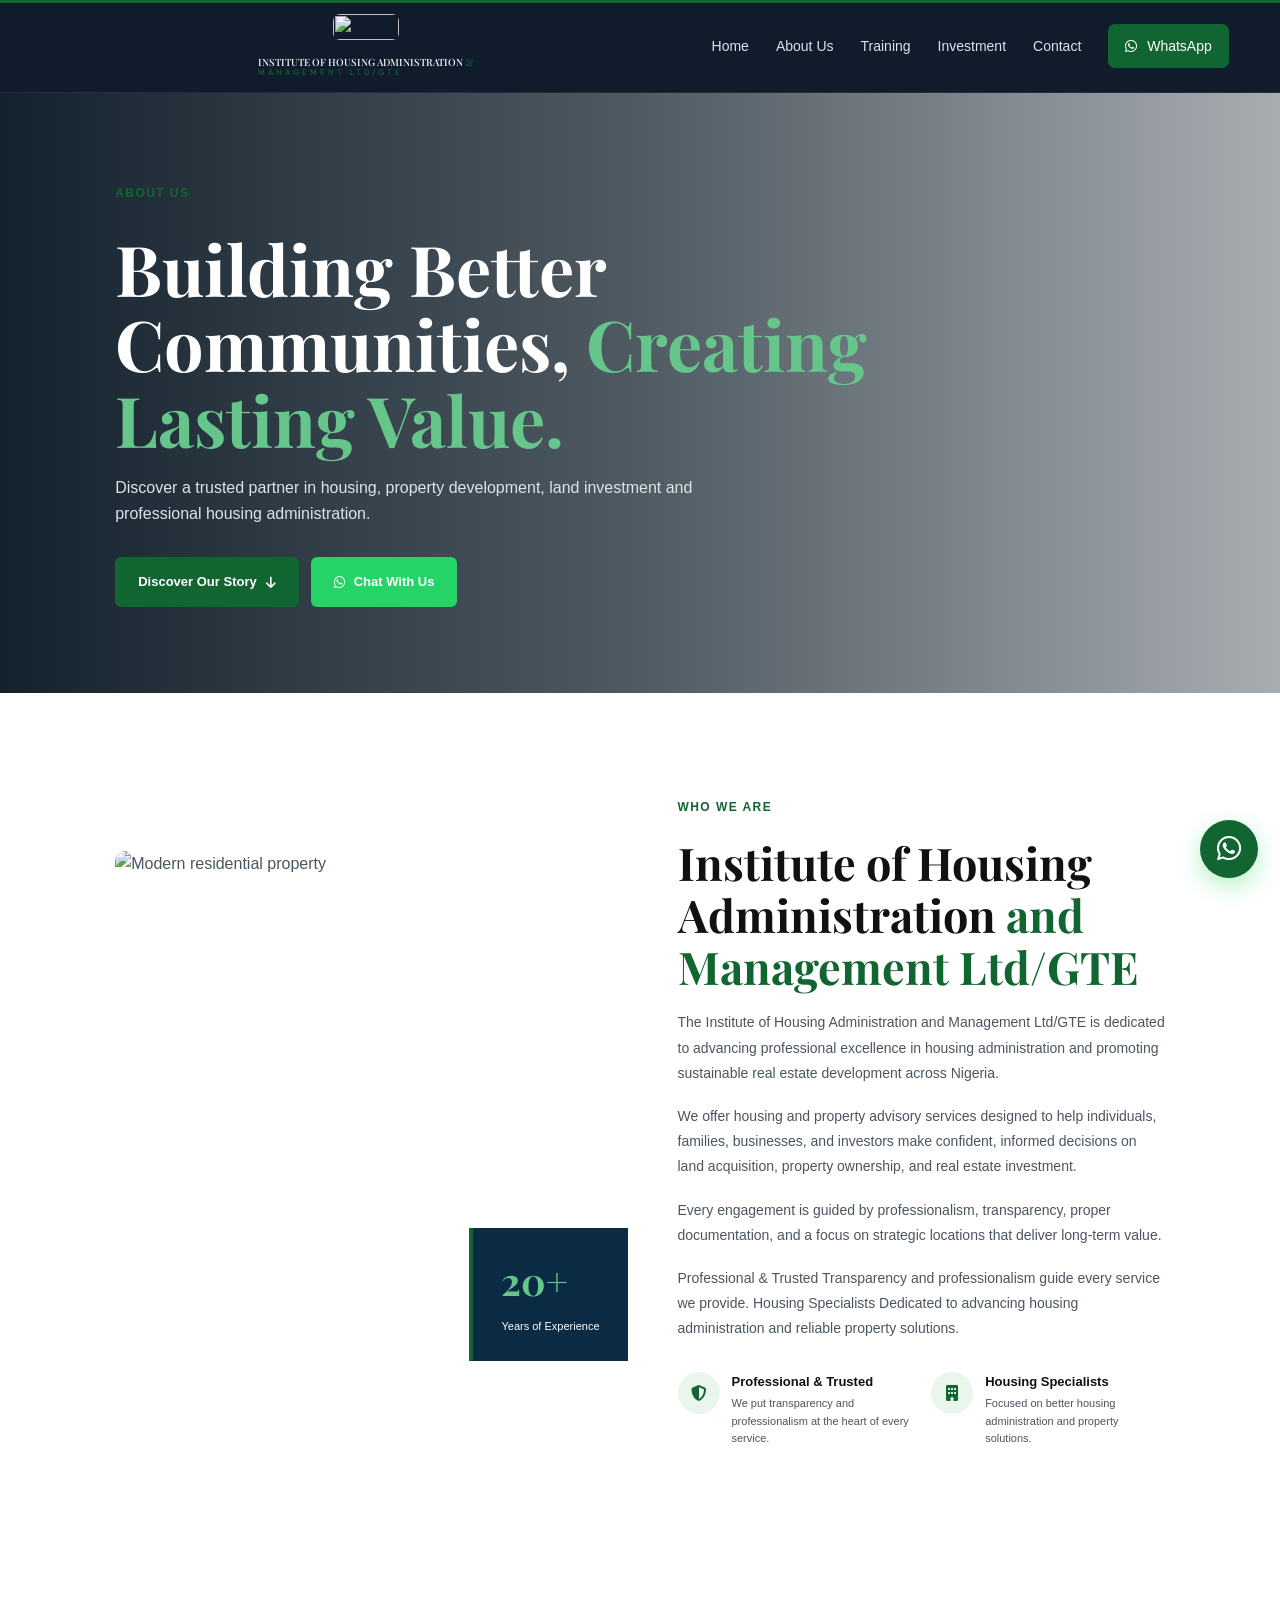
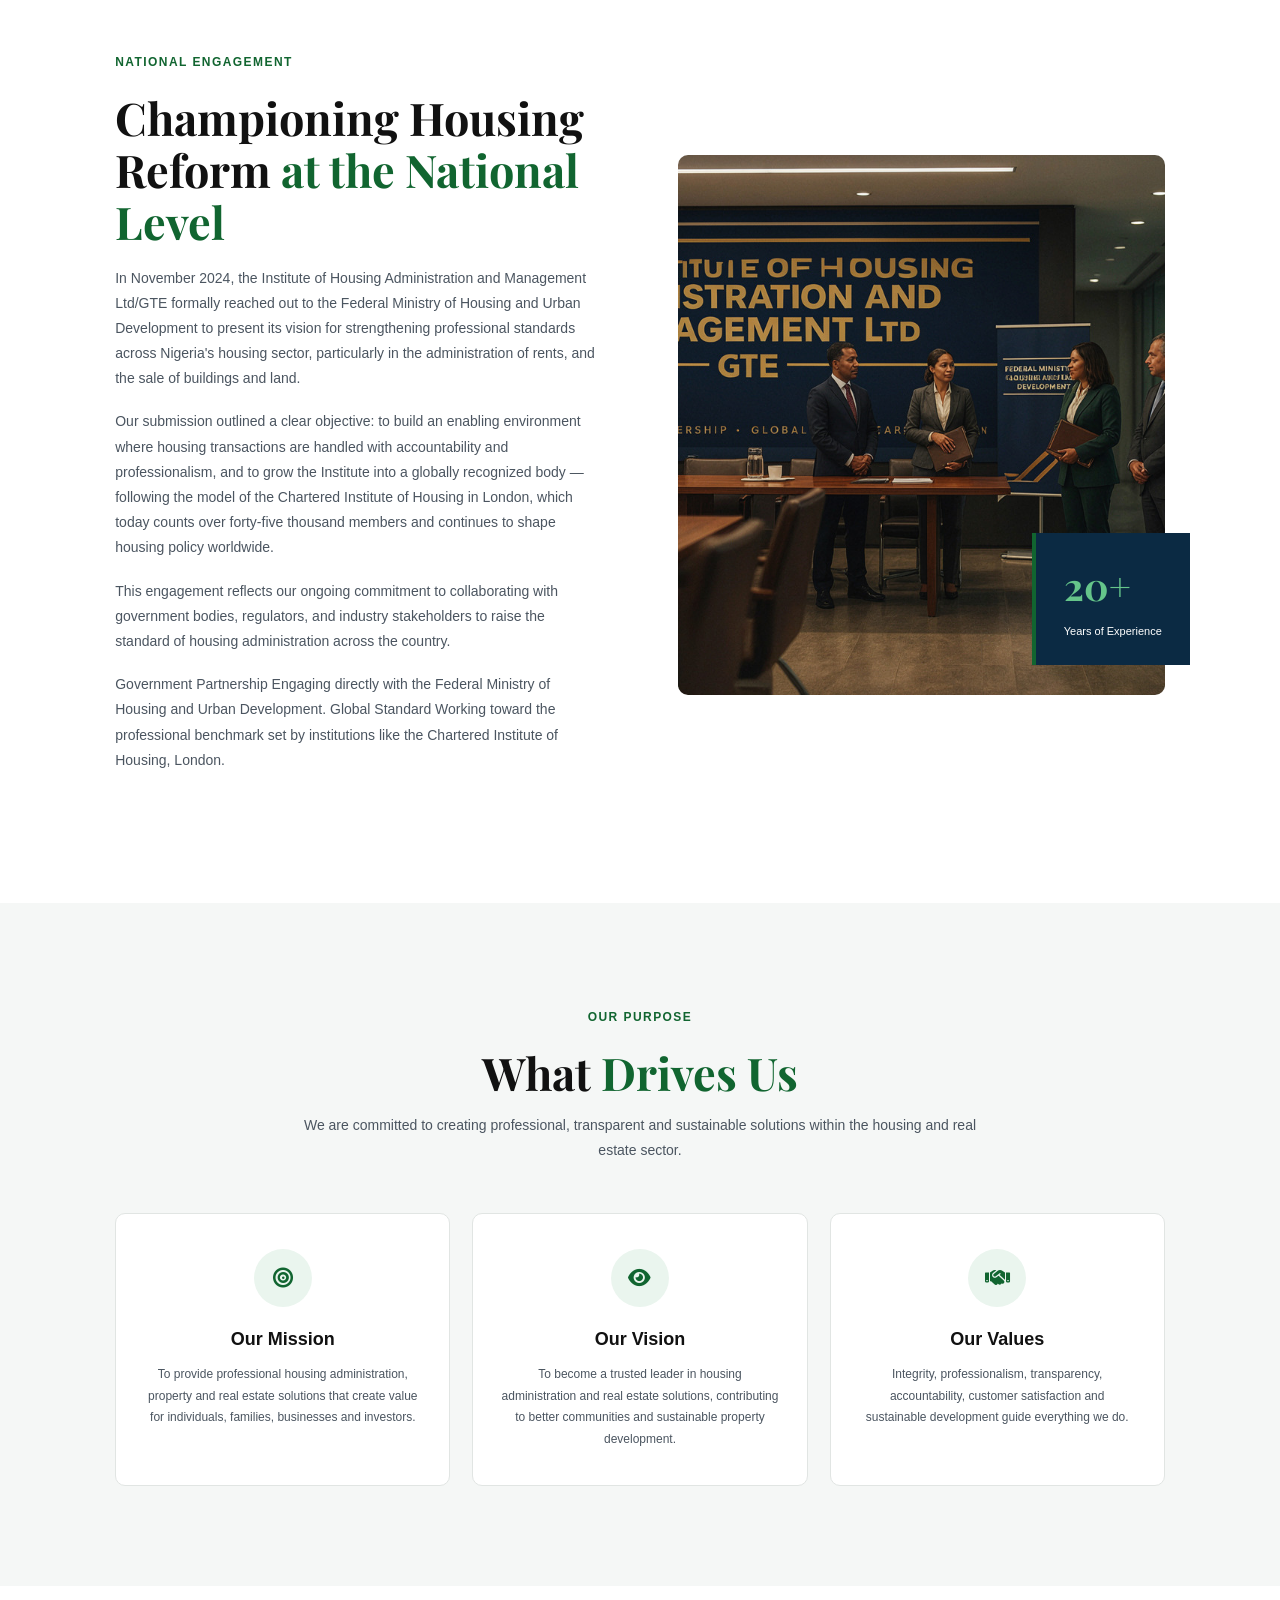
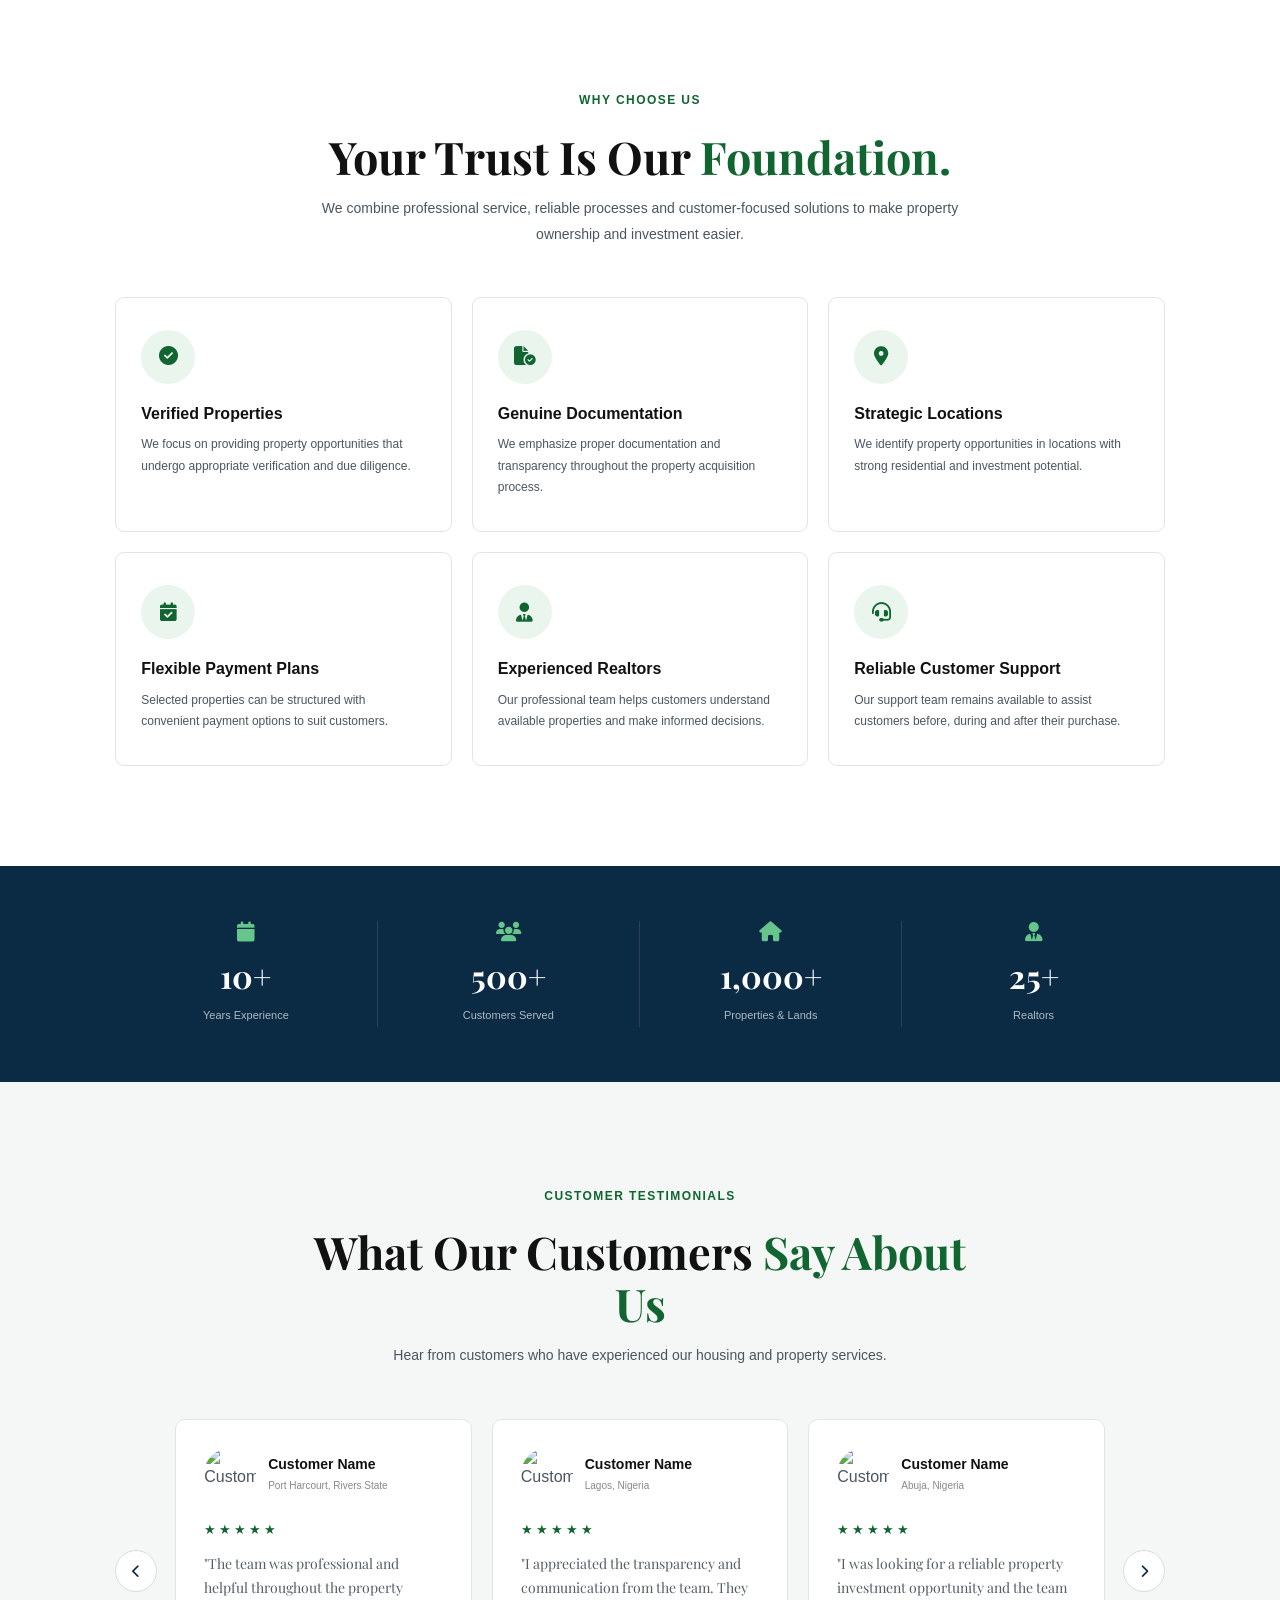
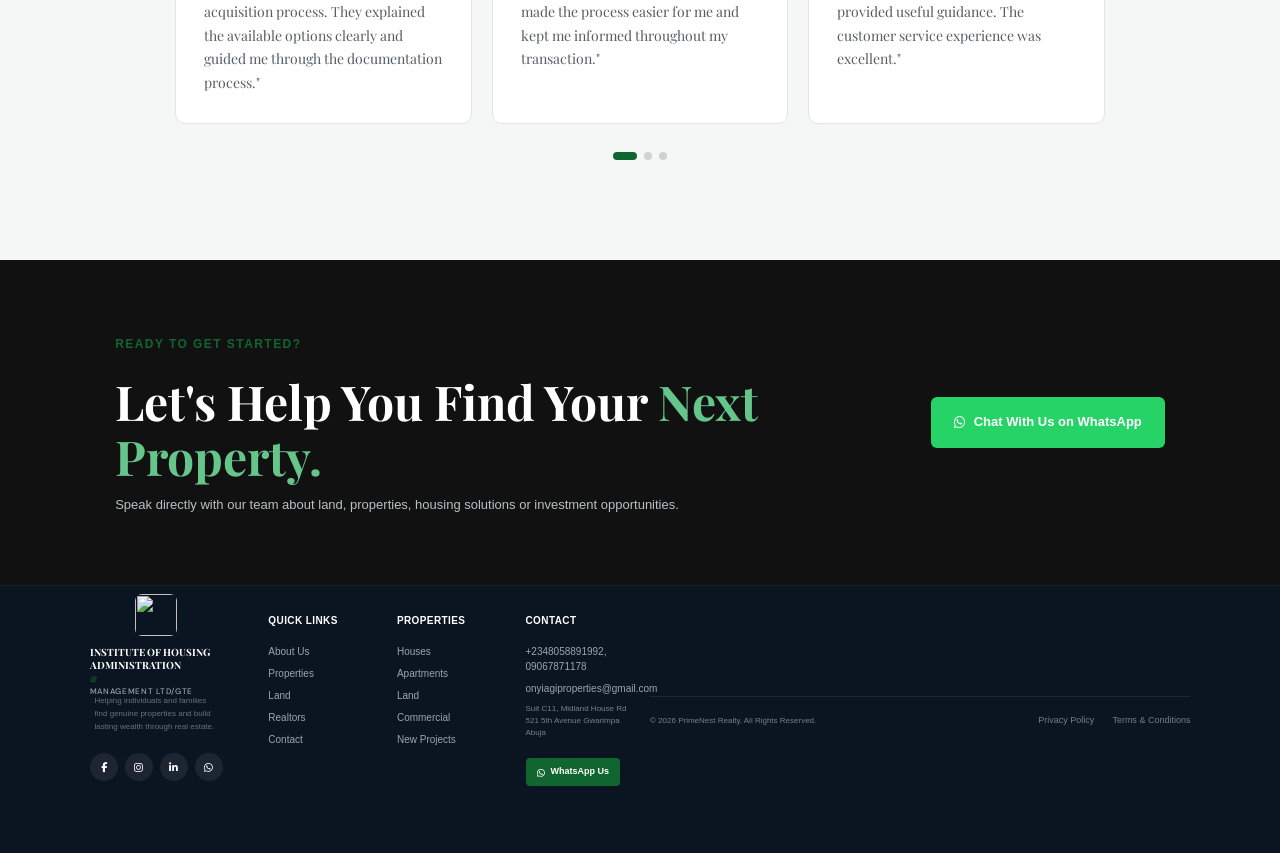
==== aboutUs.html @ 9900e092 "REALESTATE_PROJECT" ====
<!DOCTYPE html>
<html lang="en">

<head>
    <meta charset="UTF-8">
    <meta name="viewport" content="width=device-width, initial-scale=1.0">
    <title>About Us</title>
    <meta charset="UTF-8">
    <meta name="viewport" content="width=device-width, initial-scale=1.0">
    <title>INSTITUTE OF HOUSING ADMINISTRATION.</title>
    <meta name="description" content="Find verified lands, homes and premium real estate investment opportunities.">
    <link rel="stylesheet" href="style.css">

    <!-- Google Font -->
    <link rel="preconnect" href="https://fonts.googleapis.com">
    <link rel="preconnect" href="https://fonts.gstatic.com" crossorigin>

    <link
        href="https://fonts.googleapis.com/css2?family=DM+Sans:wght@400;500;600;700&family=Playfair+Display:wght@500;600;700&display=swap"
        rel="stylesheet">
    <!-- Font Awesome -->
    <link rel="stylesheet" href="https://cdnjs.cloudflare.com/ajax/libs/font-awesome/6.5.2/css/all.min.css">
</head>

<body>


    <header class="header">

        <div class="container nav-container">

            <a href="#" class="logo">
                <span class="logo-icon">
                    <img src="image/Original logo.png" alt="">
                    <!-- <i class="fa-solid fa-house"></i> -->
                </span>

                <span>
                    INSTITUTE OF HOUSING ADMINISTRATION <span>& </span>
                    <small> MANAGEMENT LTD/GTE</small>
                </span>
            </a>

            <nav class="navbar" id="navbar">

                <a href="index.html" class="">Home</a>
                <a href="aboutUs.html">About Us</a>
                <a href="training.html">Training </a>
                <a href="investment.html" class="">Investment</a>
                <a href="contact.html">Contact</a>
                <a href="https://wa.me/2348000000000" class="nav-whatsapp" target="_blank">
                    <i class="fa-brands fa-whatsapp"></i>
                    WhatsApp
                </a>

            </nav>

            <button class="menu-btn" id="menuBtn">
                <i class="fa-solid fa-bars"></i>
            </button>

        </div>

    </header>



    <section class="iham-about-page">
        <!-- ================= PAGE HERO ================= -->

        <div class="iham-about-hero">

            <div class="iham-about-hero__overlay"></div>

            <div class="iham-container iham-about-hero__content">

                <span class="iham-section-label iham-section-label--light">
                    ABOUT US
                </span>

                <h1 class="iham-about-hero__title">
                    Building Better Communities,
                    <span>Creating Lasting Value.</span>
                </h1>

                <p class="iham-about-hero__text">
                    Discover a trusted partner in housing, property development,
                    land investment and professional housing administration.
                </p>

                <div class="iham-about-hero__buttons">

                    <a href="#iham-story" class="iham-btn iham-btn--green">
                        Discover Our Story
                        <i class="fa-solid fa-arrow-down"></i>
                    </a>

                    <a href="https://wa.me/234XXXXXXXXXX" class="iham-btn iham-btn--whatsapp" target="_blank">
                        <i class="fa-brands fa-whatsapp"></i>
                        Chat With Us
                    </a>

                </div>

            </div>

        </div>


        <!-- ================= COMPANY STORY ================= -->

        <section class="iham-section iham-story" id="iham-story">
            <div class="iham-container iham-story__grid">
                <div class="iham-story__image">
                    <img src="https://images.unsplash.com/photo-1600607687920-4e2a09cf159d?auto=format&fit=crop&w=1200&q=85"
                        alt="Modern residential property">
                    <div class="iham-experience-box">
                        <strong>20+</strong>
                        <span>Years of Experience</span>
                    </div>
                </div>

                <div class="iham-story__content">
                    <span class="iham-section-label">
                        WHO WE ARE
                    </span>
                    <h2 class="iham-section-title">
                        Institute of Housing Administration
                        <span>and Management Ltd/GTE</span>
                    </h2>

                    <p>
                        The Institute of Housing Administration and Management Ltd/GTE is dedicated to advancing
                        professional excellence in housing administration and promoting sustainable real estate
                        development across Nigeria.
                    </p>

                    <p>
                        We offer housing and property advisory services designed to help individuals, families,
                        businesses, and investors make confident, informed decisions on land acquisition, property
                        ownership, and real estate investment.
                    </p>

                    <p>
                        Every engagement is guided by professionalism, transparency, proper documentation, and a focus
                        on strategic locations that deliver long-term value.
                    </p>

                    <p>
                        Professional & Trusted Transparency and professionalism guide every service we provide.
                        Housing Specialists Dedicated to advancing housing administration and reliable property
                        solutions.
                    </p>

                    <div class="iham-story__features">
                        <div class="iham-story__feature">
                            <div class="iham-story__feature-icon">
                                <i class="fa-solid fa-shield-halved"></i>
                            </div>

                            <div>
                                <strong>Professional & Trusted</strong>
                                <span>
                                    We put transparency and professionalism
                                    at the heart of every service.
                                </span>
                            </div>
                        </div>


                        <div class="iham-story__feature">
                            <div class="iham-story__feature-icon">
                                <i class="fa-solid fa-building"></i>
                            </div>

                            <div>
                                <strong>Housing Specialists</strong>
                                <span>
                                    Focused on better housing administration
                                    and property solutions.
                                </span>
                            </div>
                        </div>
                    </div>
                </div>
            </div>

        </section>




        <section class="iham-section iham-story" id="iham-story">
            <div class="iham-container iham-story__grid">

                <div class="iham-story__content">
                    <span class="iham-section-label">
                        NATIONAL ENGAGEMENT
                    </span>
                    <h2 class="iham-section-title">
                        Championing Housing Reform
                        <span>at the National Level</span>
                    </h2>

                    <p>
                        In November 2024, the Institute of Housing Administration and Management Ltd/GTE formally
                        reached out to the Federal Ministry of Housing and Urban Development to present its vision for
                        strengthening professional standards across Nigeria's housing sector, particularly in the
                        administration of rents, and the sale of buildings and land.
                    </p>

                    <p>
                        Our submission outlined a clear objective: to build an enabling environment where housing
                        transactions are handled with accountability and professionalism, and to grow the Institute into
                        a globally recognized body — following the model of the Chartered Institute of Housing in
                        London, which today counts over forty-five thousand members and continues to shape housing
                        policy worldwide.
                    </p>

                    <p>
                        This engagement reflects our ongoing commitment to collaborating with government bodies,
                        regulators, and industry stakeholders to raise the standard of housing administration across the
                        country.
                    </p>

                    <p>
                        Government Partnership Engaging directly with the Federal Ministry of Housing and Urban
                        Development.
                        Global Standard Working toward the professional benchmark set by institutions like the Chartered
                        Institute of Housing, London.

                    </p>

                    <div class="iham-story__features">
                        <!-- <div class="iham-story__feature">
                            <div class="iham-story__feature-icon">
                                <i class="fa-solid fa-shield-halved"></i>
                            </div>

                            <div>
                                <strong>Professional & Trusted</strong>
                                <span>
                                    We put transparency and professionalism
                                    at the heart of every service.
                                </span>
                            </div>
                        </div> -->


                        <!-- <div class="iham-story__feature">
                            <div class="iham-story__feature-icon">
                                <i class="fa-solid fa-building"></i>
                            </div>

                            <div>
                                <strong>Housing Specialists</strong>
                                <span>
                                    Focused on better housing administration
                                    and property solutions.
                                </span>
                            </div>
                        </div> -->
                    </div>
                </div>


                <div class="iham-story__image">
                    <img src="Image/national engagement.jpg"
                        alt="Modern residential property">
                    <div class="iham-experience-box">
                        <strong>20+</strong>
                        <span>Years of Experience</span>
                    </div>
                </div>




            </div>

        </section>















        <!-- ================= MISSION & VISION ================= -->

        <section class="iham-section iham-mission">

            <div class="iham-container">

                <div class="iham-center-heading">

                    <span class="iham-section-label">
                        OUR PURPOSE
                    </span>

                    <h2 class="iham-section-title">
                        What <span>Drives Us</span>
                    </h2>

                    <p>
                        We are committed to creating professional, transparent
                        and sustainable solutions within the housing and
                        real estate sector.
                    </p>

                </div>


                <div class="iham-purpose-grid">

                    <div class="iham-purpose-card">

                        <div class="iham-purpose-card__icon">
                            <i class="fa-solid fa-bullseye"></i>
                        </div>

                        <h3>Our Mission</h3>

                        <p>
                            To provide professional housing administration,
                            property and real estate solutions that create
                            value for individuals, families, businesses and
                            investors.
                        </p>

                    </div>


                    <div class="iham-purpose-card">

                        <div class="iham-purpose-card__icon">
                            <i class="fa-solid fa-eye"></i>
                        </div>

                        <h3>Our Vision</h3>

                        <p>
                            To become a trusted leader in housing administration
                            and real estate solutions, contributing to better
                            communities and sustainable property development.
                        </p>

                    </div>


                    <div class="iham-purpose-card">

                        <div class="iham-purpose-card__icon">
                            <i class="fa-solid fa-handshake"></i>
                        </div>

                        <h3>Our Values</h3>

                        <p>
                            Integrity, professionalism, transparency,
                            accountability, customer satisfaction and
                            sustainable development guide everything we do.
                        </p>

                    </div>

                </div>

            </div>

        </section>



        <!-- ================= WHY CHOOSE US ================= -->

        <section class="iham-section iham-why-us">

            <div class="iham-container">

                <div class="iham-center-heading">

                    <span class="iham-section-label">
                        WHY CHOOSE US
                    </span>

                    <h2 class="iham-section-title">
                        Your Trust Is Our
                        <span>Foundation.</span>
                    </h2>

                    <p>
                        We combine professional service, reliable processes
                        and customer-focused solutions to make property
                        ownership and investment easier.
                    </p>

                </div>


                <div class="iham-benefits-grid">

                    <!-- CARD 1 -->

                    <div class="iham-benefit-card">

                        <div class="iham-benefit-card__icon">
                            <i class="fa-solid fa-circle-check"></i>
                        </div>

                        <h3>Verified Properties</h3>

                        <p>
                            We focus on providing property opportunities that
                            undergo appropriate verification and due diligence.
                        </p>

                    </div>


                    <!-- CARD 2 -->

                    <div class="iham-benefit-card">

                        <div class="iham-benefit-card__icon">
                            <i class="fa-solid fa-file-circle-check"></i>
                        </div>

                        <h3>Genuine Documentation</h3>

                        <p>
                            We emphasize proper documentation and transparency
                            throughout the property acquisition process.
                        </p>

                    </div>


                    <!-- CARD 3 -->

                    <div class="iham-benefit-card">

                        <div class="iham-benefit-card__icon">
                            <i class="fa-solid fa-location-dot"></i>
                        </div>

                        <h3>Strategic Locations</h3>

                        <p>
                            We identify property opportunities in locations
                            with strong residential and investment potential.
                        </p>

                    </div>


                    <!-- CARD 4 -->

                    <div class="iham-benefit-card">

                        <div class="iham-benefit-card__icon">
                            <i class="fa-solid fa-calendar-check"></i>
                        </div>

                        <h3>Flexible Payment Plans</h3>

                        <p>
                            Selected properties can be structured with
                            convenient payment options to suit customers.
                        </p>

                    </div>


                    <!-- CARD 5 -->

                    <div class="iham-benefit-card">

                        <div class="iham-benefit-card__icon">
                            <i class="fa-solid fa-user-tie"></i>
                        </div>

                        <h3>Experienced Realtors</h3>

                        <p>
                            Our professional team helps customers understand
                            available properties and make informed decisions.
                        </p>

                    </div>


                    <!-- CARD 6 -->

                    <div class="iham-benefit-card">

                        <div class="iham-benefit-card__icon">
                            <i class="fa-solid fa-headset"></i>
                        </div>

                        <h3>Reliable Customer Support</h3>

                        <p>
                            Our support team remains available to assist
                            customers before, during and after their purchase.
                        </p>

                    </div>

                </div>

            </div>

        </section>


        <!-- ================= STATISTICS ================= -->

        <section class="iham-stats">

            <div class="iham-container iham-stats__grid">

                <div class="iham-stat">
                    <i class="fa-solid fa-calendar"></i>
                    <strong>10+</strong>
                    <span>Years Experience</span>
                </div>

                <div class="iham-stat">
                    <i class="fa-solid fa-users"></i>
                    <strong>500+</strong>
                    <span>Customers Served</span>
                </div>

                <div class="iham-stat">
                    <i class="fa-solid fa-house"></i>
                    <strong>1,000+</strong>
                    <span>Properties & Lands</span>
                </div>

                <div class="iham-stat">
                    <i class="fa-solid fa-user-tie"></i>
                    <strong>25+</strong>
                    <span>Realtors</span>
                </div>

            </div>

        </section>


        <!-- ================= TESTIMONIALS ================= -->

        <section class="iham-section iham-testimonials">

            <div class="iham-container">

                <div class="iham-center-heading">

                    <span class="iham-section-label">
                        CUSTOMER TESTIMONIALS
                    </span>

                    <h2 class="iham-section-title">
                        What Our Customers
                        <span>Say About Us</span>
                    </h2>

                    <p>
                        Hear from customers who have experienced our housing
                        and property services.
                    </p>

                </div>


                <div class="iham-testimonial-carousel">

                    <button class="iham-testimonial-arrow iham-testimonial-arrow--prev" type="button"
                        aria-label="Previous testimonial">
                        <i class="fa-solid fa-chevron-left"></i>
                    </button>


                    <div class="iham-testimonial-track">


                        <!-- TESTIMONIAL 1 -->

                        <article class="iham-testimonial-card">

                            <div class="iham-testimonial-card__top">

                                <img src="https://images.unsplash.com/photo-1494790108377-be9c29b29330?auto=format&fit=crop&w=150&q=80"
                                    alt="Customer">

                                <div>
                                    <h3>Customer Name</h3>
                                    <span>Port Harcourt, Rivers State</span>
                                </div>

                            </div>

                            <div class="iham-testimonial-card__rating">
                                ★★★★★
                            </div>

                            <p>
                                "The team was professional and helpful throughout
                                the property acquisition process. They explained
                                the available options clearly and guided me
                                through the documentation process."
                            </p>

                        </article>


                        <!-- TESTIMONIAL 2 -->

                        <article class="iham-testimonial-card">

                            <div class="iham-testimonial-card__top">

                                <img src="https://images.unsplash.com/photo-1500648767791-00dcc994a43e?auto=format&fit=crop&w=150&q=80"
                                    alt="Customer">

                                <div>
                                    <h3>Customer Name</h3>
                                    <span>Lagos, Nigeria</span>
                                </div>

                            </div>

                            <div class="iham-testimonial-card__rating">
                                ★★★★★
                            </div>

                            <p>
                                "I appreciated the transparency and communication
                                from the team. They made the process easier for
                                me and kept me informed throughout my transaction."
                            </p>

                        </article>


                        <!-- TESTIMONIAL 3 -->

                        <article class="iham-testimonial-card">

                            <div class="iham-testimonial-card__top">

                                <img src="https://images.unsplash.com/photo-1531123897727-8f129e1688ce?auto=format&fit=crop&w=150&q=80"
                                    alt="Customer">

                                <div>
                                    <h3>Customer Name</h3>
                                    <span>Abuja, Nigeria</span>
                                </div>

                            </div>

                            <div class="iham-testimonial-card__rating">
                                ★★★★★
                            </div>

                            <p>
                                "I was looking for a reliable property investment
                                opportunity and the team provided useful guidance.
                                The customer service experience was excellent."
                            </p>

                        </article>


                    </div>


                    <button class="iham-testimonial-arrow iham-testimonial-arrow--next" type="button"
                        aria-label="Next testimonial">
                        <i class="fa-solid fa-chevron-right"></i>
                    </button>

                </div>


                <div class="iham-testimonial-dots">

                    <button class="iham-testimonial-dot iham-testimonial-dot--active" type="button"></button>

                    <button class="iham-testimonial-dot" type="button"></button>

                    <button class="iham-testimonial-dot" type="button"></button>

                </div>

            </div>

        </section>


        <!-- ================= WHATSAPP CTA ================= -->

        <section class="iham-about-cta">
            <div class="iham-container iham-about-cta__content">
                <div>
                    <span class="iham-section-label iham-section-label--light">
                        READY TO GET STARTED?
                    </span>
                    <h2>
                        Let's Help You Find Your
                        <span>Next Property.</span>
                    </h2>
                    <p>
                        Speak directly with our team about land, properties,
                        housing solutions or investment opportunities.
                    </p>
                </div>
                <a href="https://wa.me/234XXXXXXXXXX" class="iham-btn iham-btn--whatsapp" target="_blank">

                    <i class="fa-brands fa-whatsapp"></i>

                    Chat With Us on WhatsApp
                </a>
            </div>
        </section>

        
    </section>



    <!-- ================= FOOTER ================= -->

    <footer class="footer">

        <div class="container footer-grid">

            <div class="footer-about">

                <a href="#" class="logo footer-logo">

                    <span class="logo-icon">
                        <img src="image/Original logo.png" alt="">
                        <!-- <i class="fa-solid fa-house"></i> -->
                    </span>
                    <span>
                        INSTITUTE OF HOUSING ADMINISTRATION <span>& </span>
                        <small> MANAGEMENT LTD/GTE</small>
                    </span>

                </a>

                <p>
                    Helping individuals and families find genuine properties
                    and build lasting wealth through real estate.
                </p>

                <div class="socials">

                    <a href="#">
                        <i class="fa-brands fa-facebook-f"></i>
                    </a>

                    <a href="#">
                        <i class="fa-brands fa-instagram"></i>
                    </a>

                    <a href="#">
                        <i class="fa-brands fa-linkedin-in"></i>
                    </a>

                    <a href="https://wa.me/2348000000000">
                        <i class="fa-brands fa-whatsapp"></i>
                    </a>

                </div>

            </div>


            <div class="footer-column">

                <h4>Quick Links</h4>

                <a href="aboutUs.html">About Us</a>
                <a href="#properties">Properties</a>
                <a href="#land">Land</a>
                <a href="#realtors">Realtors</a>
                <a href="#contact">Contact</a>

            </div>


            <div class="footer-column">

                <h4>Properties</h4>

                <a href="#">Houses</a>
                <a href="#">Apartments</a>
                <a href="#">Land</a>
                <a href="#">Commercial</a>
                <a href="#">New Projects</a>

            </div>


            <div class="footer-column">

                <h4>Contact</h4>

                <a href="tel:+2348058891992, 09067871178">
                   +2348058891992, 09067871178
                </a>

                <a href="mailto:onyiagiproperties@gmail.com">
                     onyiagiproperties@gmail.com
                </a>

                <span>
                   Suit C11, Midland House Rd 521 5th Avenue Gwarimpa Abuja
                </span>

                <a href="https://wa.me/2348000000000" target="_blank" class="footer-whatsapp">

                    <i class="fa-brands fa-whatsapp"></i>
                    WhatsApp Us

                </a>

            </div>

        </div>


        <div class="footer-bottom container">

            <span>
                © 2026 PrimeNest Realty. All Rights Reserved.
            </span>

            <div>
                <a href="#">Privacy Policy</a>
                <a href="#">Terms & Conditions</a>
            </div>

        </div>

    </footer>



    <!-- ================= FLOATING WHATSAPP ================= -->

    <a href="https://wa.me/2348000000000?text=Hello%2C%20I%20found%20your%20real%20estate%20website%20and%20I%20would%20like%20to%20make%20an%20enquiry."
        class="floating-whatsapp" target="_blank" aria-label="Chat on WhatsApp">

        <i class="fa-brands fa-whatsapp"></i>

    </a>









</body>


<script>

    const menuBtn = document.getElementById("menuBtn");
    const navbar = document.getElementById("navbar");

    menuBtn.addEventListener("click", function () {

        navbar.classList.toggle("show");

        const icon = menuBtn.querySelector("i");

        if (navbar.classList.contains("show")) {
            icon.classList.remove("fa-bars");
            icon.classList.add("fa-xmark");
        } else {
            icon.classList.remove("fa-xmark");
            icon.classList.add("fa-bars");
        }

    });


    document.querySelectorAll(".navbar a").forEach(link => {

        link.addEventListener("click", function () {

            navbar.classList.remove("show");

            const icon = menuBtn.querySelector("i");

            icon.classList.remove("fa-xmark");
            icon.classList.add("fa-bars");

        });

    });

</script>

</html>
---- style.css ----
:root {
    --navy: #101c2c;
    --navy-light: #18283d;
    --gold: #116530;
    --logo: #e2f0e7;
    --gold-light: #116530;
    --white: #ffffff;
    --cream: #f8f6f1;
    --light: #f5f6f8;
    --text: #4d5560;
    --dark: #17202b;
    --border: #e6e7e9;
    --green: #c69a45;
    --shadow: 0 15px 40px rgba(16, 28, 44, 0.09);
    --radius: 12px;
}

/*===========================================*/
* {
    margin: 0;
    padding: 0;
    box-sizing: border-box;
}

html {
    scroll-behavior: smooth;
}

body {
    font-family: "DM Sans", sans-serif;
    color: var(--text);
    background: var(--white);
    line-height: 1.6;
}

img {
    width: 100%;
    display: block;
}

a {
    color: inherit;
    text-decoration: none;
}

button,
input,
select,
textarea {
    font-family: inherit;
}

.container {
    width: min(1180px, 92%);
    margin: auto;
}

/*================= HEADER =================*/
.header {
    position: fixed;
    top: 0;
    left: 0;
    width: 100%;
    z-index: 1000;
    background: rgba(16, 28, 44, 0.96);
    backdrop-filter: blur(10px);
}

.nav-container {
    height: 78px;
    display: flex;
    align-items: center;
    justify-content: space-between;
}

.logo {
    display: flex;
    align-items: center;
    gap: 5px;
    color: white;
    font-family: "Playfair Display", serif;
    font-size: 10px;
    font-weight: 500;
    flex-direction: column;
    /* border: 1px solid red; */

}

.logo>span:last-child>span {
    color: var(--gold);
}

.logo small {
    display: block;
    font-family: "DM Sans", sans-serif;
    font-size: 8px;
    letter-spacing: 3px;
    color: #aeb7c3;
    margin-top: -4px;
    color: var(--gold);
}

.logo-icon {
    width: 100px;
    height: 38px;
    display: grid;
    place-items: center;
    /* background: white; */
    color: var(--navy);
    border-radius: 7px;
}

.navbar {
    display: flex;
    align-items: center;
    gap: 27px;
}

.navbar>a {
    color: #dce2e8;
    font-size: 14px;
    font-weight: 500;
    transition: .3s;
}

.navbar>a:hover,
.navbar>a.active {
    color: var(--gold-light);
}

.nav-whatsapp {
    background: var(--green);
    color: white !important;
    padding: 11px 17px;
    border-radius: 7px;
}

.nav-whatsapp i {
    margin-right: 6px;
}

.menu-btn {
    display: none;
    border: 0;
    background: transparent;
    color: white;
    font-size: 25px;
    cursor: pointer;
}

/*================= HERO =================*/
.hero {
    min-height: 760px;
    position: relative;
    display: flex;
    align-items: center;
    padding-top: 120px;
    background: url("https://images.unsplash.com/photo-1600607688969-a5bfcd646154?auto=format&fit=crop&w=2000&q=85") center/cover no-repeat;
}

.enquiry-hero {
    min-height: 760px;
    position: relative;
    display: flex;
    align-items: center;
    padding-top: 120px;
    background: url("https://images.unsplash.com/photo-1600607688969-a5bfcd646154?auto=format&fit=crop&w=2000&q=85") center/cover no-repeat;
}

.hero-overlay {
    position: absolute;
    inset: 0;
    background: linear-gradient(90deg,
            rgba(8, 17, 28, .88),
            rgba(8, 17, 28, .52),
            rgba(8, 17, 28, .25));
}

.hero-content {
    position: relative;
    z-index: 2;
    color: white;
    padding-bottom: 180px;
}

.hero-tag {
    display: inline-flex;
    align-items: center;
    gap: 8px;
    background: rgba(255, 255, 255, .12);
    border: 1px solid rgba(255, 255, 255, .18);
    padding: 8px 14px;
    border-radius: 30px;
    font-size: 12px;
    text-transform: uppercase;
    letter-spacing: 1px;

}

.hero-tag i {
    color: var(--gold-accent-light)
        /* color: white; */
    ;
}

.hero h1 {
    max-width: 720px;
    font-family: "Playfair Display", serif;
    font-size: clamp(46px, 6vw, 76px);
    line-height: 1.05;
    margin: 25px 0 22px;
}

.hero h1 span {
    color: var(--gold-light);
}

.hero-content>p {
    max-width: 600px;
    font-size: 17px;
    color: #e1e6eb;
}

.hero-buttons {
    display: flex;
    gap: 12px;
    margin-top: 30px;
}

.btn {
    display: inline-flex;
    align-items: center;
    justify-content: center;
    gap: 10px;
    padding: 14px 23px;
    border-radius: 7px;
    border: 1px solid transparent;
    font-weight: 600;
    font-size: 14px;
    cursor: pointer;
    transition: .3s;
}

.btn:hover {
    transform: translateY(-2px);
}

.btn-gold {
    background: var(--gold);
    color: white;
}

.btn-gold:hover {
    background: var(--gold-light);
}

.btn-outline {
    border-color: rgba(255, 255, 255, .6);
    color: white;
}

.btn-outline:hover {
    background: white;
    color: var(--navy);
}

.btn-dark {
    background: var(--navy);
    color: white;
}

.btn-dark:hover {
    background: var(--navy-light);
}

.btn-white {
    background: white;
    color: var(--navy);
}

.btn-whatsapp {
    background: var(--green);
    color: white;
}

.btn-whatsapp:hover {
    background: #1ebe5d;
}

.hero-trust {
    display: flex;
    flex-wrap: wrap;
    gap: 25px;
    margin-top: 35px;
}

.trust-item {
    font-size: 12px;
    color: #e7ebef;
}

.trust-item i {
    color: var(--gold-light);
    margin-right: 6px;
}

/*SEARCH*/
.property-search {
    position: absolute;
    z-index: 5;
    bottom: 35px;
    left: 50%;
    transform: translateX(-50%);
    background: white;
    padding: 20px;
    display: grid;
    grid-template-columns: 1.3fr 1fr 1fr 1fr .7fr;
    gap: 14px;
    align-items: end;
    box-shadow: var(--shadow);
    border-radius: 10px;
}

.search-title {
    display: flex;
    gap: 12px;
    align-items: center;
}

.search-title>i {
    width: 43px;
    height: 43px;
    background: #f3ead7;
    color: var(--gold);
    display: grid;
    place-items: center;
    border-radius: 50%;
}

.search-title strong,
.search-title span {
    display: block;
}

.search-title strong {
    color: var(--dark);
    font-size: 14px;
}

.search-title span {
    font-size: 11px;
    color: #888;
}

.search-field label {
    display: block;
    font-size: 10px;
    text-transform: uppercase;
    letter-spacing: 1px;
    color: #8a9097;
    margin-bottom: 5px;
}

.search-field select {
    width: 100%;
    padding: 11px;
    border: 1px solid var(--border);
    border-radius: 5px;
    background: white;
    outline: none;
}

.search-btn {
    border: 0;
    background: var(--navy);
    color: white;
    padding: 12px;
    border-radius: 5px;
    cursor: pointer;
    font-weight: 600;
}

/*================= SECTIONS =================*/
.section {
    padding: 100px 0;
}

.section-label {
    color: var(--gold);
    font-size: 11px;
    font-weight: 700;
    letter-spacing: 2px;
}

.section-heading {
    display: flex;
    align-items: end;
    justify-content: space-between;
    margin-bottom: 45px;
}

.section-heading h2,
.center-heading h2,
.about-content h2,
.contact-info h2 {
    font-family: "Playfair Display", serif;
    color: var(--dark);
    font-size: clamp(32px, 4vw, 45px);
    line-height: 1.15;
    margin-top: 10px;
}

.section-heading h2 span,
.center-heading h2 span,
.about-content h2 span,
.contact-info h2 span {
    color: var(--gold);
}

.view-all {
    color: var(--navy);
    font-size: 13px;
    font-weight: 700;
}

.view-all i {
    color: var(--gold);
    margin-left: 7px;
}

/*================= ABOUT =================*/
.about {
    background: var(--cream);
}

.about-grid {
    display: grid;
    grid-template-columns: 1fr 1fr;
    gap: 75px;
    align-items: center;
}

.about-image {
    position: relative;
}

.about-image img {
    height: 530px;
    object-fit: cover;
    border-radius: 10px;
}

.experience-box {
    position: absolute;
    right: -25px;
    bottom: 35px;
    background: var(--navy);
    color: white;
    padding: 25px 30px;
    border-left: 4px solid var(--gold);
}

.experience-box strong {
    display: block;
    font-family: "Playfair Display", serif;
    font-size: 38px;
    color: var(--gold-light);
}

.experience-box span {
    font-size: 12px;
}

.about-content>p {
    margin: 20px 0;
    font-size: 15px;
}

.about-features {
    display: grid;
    grid-template-columns: 1fr 1fr;
    gap: 20px;
    margin: 30px 0;
}

.about-features>div {
    display: flex;
    gap: 12px;
}

.about-features i {
    color: var(--gold);
    font-size: 23px;
}

.about-features strong,
.about-features span {
    display: block;
}

.about-features strong {
    color: var(--dark);
    font-size: 13px;
}

.about-features span {
    font-size: 11px;
}

/*================= STATS =================*/
.stats {
    background: var(--navy);
    padding: 45px 0;
}

.stats-grid {
    display: grid;
    grid-template-columns: repeat(5, 1fr);
}

.stat-item {
    text-align: center;
    color: white;
    border-right: 1px solid rgba(255, 255, 255, .12);
}

.stat-item:last-child {
    border: 0;
}

.stat-item i {
    color: var(--gold);
    font-size: 18px;
    margin-bottom: 8px;
}

.stat-item strong {
    display: block;
    font-family: "Playfair Display", serif;
    color: white;
    font-size: 30px;
}

.stat-item span {
    font-size: 11px;
    color: #aeb7c3;
}

/*================= PROPERTIES =================*/
.properties {
    background: white;
}

.property-grid {
    display: grid;
    grid-template-columns: repeat(3, 1fr);
    gap: 25px;
}

.property-card {
    border: 1px solid var(--border);
    background: white;
    border-radius: 10px;
    overflow: hidden;
    transition: .3s;
}

.property-card:hover {
    transform: translateY(-7px);
    box-shadow: var(--shadow);
}

.property-image {
    height: 245px;
    position: relative;
}

.property-image img {
    height: 100%;
    object-fit: cover;
}

.property-status {
    position: absolute;
    top: 15px;
    left: 15px;
    background: var(--gold);
    color: white;
    padding: 5px 10px;
    font-size: 9px;
    font-weight: 700;
    letter-spacing: 1px;
    border-radius: 3px;
}

.favorite {
    position: absolute;
    right: 15px;
    top: 15px;
    width: 36px;
    height: 36px;
    border: 0;
    border-radius: 50%;
    background: white;
    color: var(--navy);
    cursor: pointer;
}

.property-info {
    padding: 23px;
}

.property-type {
    color: var(--gold);
    font-size: 9px;
    font-weight: 700;
    letter-spacing: 1.5px;
}

.property-info h3 {
    color: var(--dark);
    font-size: 18px;
    margin: 7px 0;
}

.location {
    font-size: 12px;
    color: #777;
}

.location i {
    color: var(--gold);
    margin-right: 4px;
}

.property-meta {
    display: flex;
    gap: 15px;
    padding: 17px 0;
    border-bottom: 1px solid var(--border);
}

.property-meta span {
    font-size: 10px;
    color: #777;
}

.property-meta i {
    color: var(--gold);
    margin-right: 3px;
}

.property-bottom {
    display: flex;
    justify-content: space-between;
    align-items: end;
    padding-top: 17px;
}

.property-bottom small {
    display: block;
    color: #999;
    font-size: 8px;
}

.property-bottom strong {
    color: var(--dark);
    font-size: 17px;
}

.property-btn {
    padding: 8px 15px;
    border: 1px solid var(--navy);
    border-radius: 4px;
    font-size: 11px;
    font-weight: 700;
    color: var(--navy);
}

/*================= LAND =================*/
.land-section {
    background: var(--cream);
}

.land-grid {
    display: grid;
    grid-template-columns: 1fr 1fr;
    gap: 28px;
}

.land-card {
    background: white;
    border-radius: 10px;
    overflow: hidden;
    box-shadow: 0 5px 20px rgba(0, 0, 0, .04);
}

.land-image {
    height: 260px;
    position: relative;
}

.land-image img {
    height: 100%;
    object-fit: cover;
}

.land-image>span {
    position: absolute;
    left: 15px;
    top: 15px;
    background: var(--green);
    color: white;
    padding: 5px 10px;
    font-size: 9px;
    font-weight: 700;
}

.land-content {
    padding: 25px;
}

.land-location {
    color: var(--gold);
    font-size: 11px;
    font-weight: 600;
}

.land-content h3 {
    color: var(--dark);
    font-family: "Playfair Display", serif;
    font-size: 24px;
    margin: 6px 0 20px;
}

.land-details {
    display: flex;
    gap: 60px;
    border-top: 1px solid var(--border);
    border-bottom: 1px solid var(--border);
    padding: 17px 0;
}

.land-details strong {
    display: block;
    color: var(--dark);
    font-size: 18px;
}

.land-details span {
    font-size: 9px;
    color: #888;
}

.land-document {
    margin: 18px 0;
    font-size: 11px;
    color: #59616b;
}

.land-document i {
    color: var(--green);
    margin-right: 5px;
}

/*================= WHY =================*/
.why-us {
    background: white;
}

.center-heading {
    text-align: center;
    max-width: 650px;
    margin: 0 auto 50px;
}

.center-heading p {
    margin-top: 12px;
    font-size: 14px;
}

.why-grid {
    display: grid;
    grid-template-columns: repeat(3, 1fr);
    gap: 20px;
}

.why-card {
    text-align: center;
    border: 1px solid var(--border);
    padding: 35px 25px;
    border-radius: 8px;
    transition: .3s;
}

.why-card:hover {
    border-color: var(--gold);
    transform: translateY(-5px);
}

.why-icon {
    width: 58px;
    height: 58px;
    display: grid;
    place-items: center;
    margin: auto;
    background: #f7efdE;
    color: var(--gold);
    border-radius: 50%;
    font-size: 20px;
}

.why-card h3 {
    color: var(--dark);
    font-size: 16px;
    margin: 15px 0 8px;
}

.why-card p {
    font-size: 12px;
}

/*================= REALTORS =================*/
.realtors {
    background: var(--cream);
}

.realtor-grid {
    display: grid;
    grid-template-columns: repeat(3, 1fr);
    gap: 25px;
}

.realtor-card {
    background: white;
    border-radius: 10px;
    overflow: hidden;
    box-shadow: 0 5px 20px rgba(0, 0, 0, .04);
}

.realtor-card>img {
    height: 280px;
    object-fit: cover;
}

.realtor-info {
    padding: 23px;
}

.realtor-info>span {
    color: var(--gold);
    font-size: 9px;
    letter-spacing: 1.5px;
    font-weight: 700;
}

.realtor-info h3 {
    color: var(--dark);
    font-family: "Playfair Display", serif;
    font-size: 23px;
    margin: 5px 0;
}

.realtor-info>p {
    font-size: 11px;
}

.realtor-stats {
    display: grid;
    grid-template-columns: 1fr 1fr;
    margin: 17px 0;
    padding: 15px 0;
    border-top: 1px solid var(--border);
    border-bottom: 1px solid var(--border);
}

.realtor-stats strong,
.realtor-stats small {
    display: block;
}

.realtor-stats strong {
    color: var(--dark);
}

.realtor-stats small {
    font-size: 9px;
    color: #888;
}

.realtor-whatsapp {
    display: block;
    text-align: center;
    padding: 11px;
    border-radius: 5px;
    background: var(--green);
    color: white;
    font-size: 12px;
    font-weight: 600;
}

/*================= PAYMENT CTA =================*/
.payment-cta {
    background: linear-gradient(90deg, rgba(16, 28, 44, .96), rgba(16, 28, 44, .86)),
        url("https://images.unsplash.com/photo-1600585154526-990dced4db0d?auto=format&fit=crop&w=1600&q=80") center/cover;
    padding: 70px 0;
    color: white;
}

.payment-content {
    display: flex;
    justify-content: space-between;
    align-items: center;
    gap: 40px;
}

.payment-content h2 {
    font-family: "Playfair Display", serif;
    font-size: 45px;
    line-height: 1.15;
    margin: 8px 0 15px;
}

.payment-content h2 span {
    color: var(--gold-light);
}

.payment-content p {
    max-width: 580px;
    color: #c5ccd4;
    font-size: 14px;
}

.section-label.light {
    color: var(--gold-light);
}

.payment-actions {
    display: flex;
    gap: 10px;
    flex-shrink: 0;
    padding: 5px;
}

/*================= TESTIMONIALS =================*/
.testimonials {
    background: white;
}

.testimonial-grid {
    display: grid;
    grid-template-columns: repeat(3, 1fr);
    gap: 22px;
}

.testimonial-card {
    background: var(--cream);
    padding: 30px;
    border-radius: 9px;
}

.stars {
    color: var(--gold);
    letter-spacing: 3px;
    margin-bottom: 15px;
}

.testimonial-card>p {
    font-family: "Playfair Display", serif;
    font-size: 15px;
    color: #444;
    min-height: 95px;
}

.client {
    display: flex;
    align-items: center;
    gap: 10px;
    border-top: 1px solid #ddd;
    padding-top: 18px;
    margin-top: 20px;
}

.client-avatar {
    width: 40px;
    height: 40px;
    display: grid;
    place-items: center;
    border-radius: 50%;
    background: var(--navy);
    color: var(--gold-light);
    font-size: 11px;
    font-weight: 700;
}

.client strong,
.client span {
    display: block;
}

.client strong {
    color: var(--dark);
    font-size: 12px;
}

.client span {
    color: #888;
    font-size: 9px;
}

/*================= CONTACT =================*/
.contact {
    background: var(--cream);
}

.contact-grid {
    display: grid;
    grid-template-columns: .9fr 1.1fr;
    gap: 80px;
    align-items: start;
}

.contact-info>p {
    margin: 20px 0 30px;
    font-size: 14px;
}

.contact-item {
    display: flex;
    gap: 14px;
    margin: 20px 0;
}

.contact-icon {
    width: 40px;
    height: 40px;
    flex-shrink: 0;
    display: grid;
    place-items: center;
    background: #f0e7d4;
    color: var(--gold);
    border-radius: 50%;
}

.contact-item small,
.contact-item strong {
    display: block;
}

.contact-item small {
    color: #999;
    font-size: 8px;
    letter-spacing: 1px;
}

.contact-item strong {
    color: var(--dark);
    font-size: 12px;
}

.contact-form-container {
    background: white;
    padding: 40px;
    border-radius: 10px;
    box-shadow: var(--shadow);
}

.contact-form-container h3 {
    font-family: "Playfair Display", serif;
    color: var(--dark);
    font-size: 27px;
}

.contact-form-container>p {
    font-size: 12px;
    margin: 5px 0 25px;
}

.form-row {
    display: grid;
    grid-template-columns: 1fr 1fr;
    gap: 15px;
}

.form-group {
    margin-bottom: 17px;
}

.form-group label {
    display: block;
    color: var(--dark);
    font-size: 11px;
    font-weight: 600;
    margin-bottom: 6px;
}

.form-group input,
.form-group select,
.form-group textarea {
    width: 100%;
    padding: 12px;
    border: 1px solid var(--border);
    border-radius: 5px;
    outline: none;
    font-size: 12px;
    resize: vertical;
}

.form-group input:focus,
.form-group select:focus,
.form-group textarea:focus {
    border-color: var(--gold);
}

.form-submit {
    width: 100%;
    border: 0;
}


/*================= FOOTER =================*/



/* =========================================================
   FOOTER
========================================================= */

.footer {
    width: 100%;
    background: #0b1522;
    color: #9ba5b0;
    padding-top: 45px;
}

/* =========================================================
   FOOTER GRID
========================================================= */

.footer-grid {
    width: 90%;
    max-width: 1100px;
    margin: 0 auto;

    display: grid;
    grid-template-columns: 1.6fr 1fr 1fr 1.25fr;
    gap: 45px;

    padding-bottom: 35px;
}

/* =========================================================
   FOOTER ABOUT
========================================================= */

.footer-about {
    min-width: 0;
}

.footer-logo {
    display: flex;
    align-items: center;
    gap: 9px;

    color: #ffffff;
    text-decoration: none;
}

.footer-logo .logo-icon {
    width: 42px;
    height: 42px;

    flex-shrink: 0;

    display: flex;
    align-items: center;
    justify-content: center;
}

.footer-logo .logo-icon img {
    width: 100%;
    height: 100%;

    object-fit: contain;
    display: block;
}

.footer-logo>span:last-child {
    color: #ffffff;

    font-size: 10px;
    font-weight: 700;

    line-height: 1.3;
}

.footer-logo>span:last-child>span {
    color: var(--gold-light);
}

.footer-logo small {
    display: block;
    margin-top: 2px;
    color: #9ba5b0;
    font-size: 8px;
    font-weight: 500;

    letter-spacing: 0.7px;
}

/* =========================================================
   FOOTER DESCRIPTION
========================================================= */

.footer-about p {
    max-width: 290px;
    margin: 14px 0;
    color: #9ba5b0;
    font-size: 10px;
    line-height: 1.6;
    padding: 5px;
}

/* =========================================================
   SOCIAL ICONS
========================================================= */

.socials {
    display: flex;
    align-items: center;

    gap: 7px;

    margin-top: 13px;
}

.socials a {
    width: 28px;
    height: 28px;

    display: grid;
    place-items: center;

    background: rgba(255, 255, 255, 0.07);

    color: #ffffff;

    border-radius: 50%;

    font-size: 10px;

    text-decoration: none;

    transition: 0.3s ease;
}

.socials a:hover {
    background: var(--gold);
    transform: translateY(-2px);
}

/* =========================================================
   FOOTER COLUMNS
========================================================= */

.footer-column {
    min-width: 0;
}

.footer-column h4 {
    margin: 2px 0 15px;

    color: #ffffff;

    font-size: 10px;
    font-weight: 700;

    text-transform: uppercase;
    letter-spacing: 0.4px;
}

.footer-column a,
.footer-column span {
    display: block;

    margin: 7px 0;

    color: #9ba5b0;

    font-size: 10px;
    line-height: 1.5;

    text-decoration: none;

    transition: 0.3s ease;
}

.footer-column a:hover {
    color: var(--gold-light);
    transform: translateX(2px);
}

/* =========================================================
   CONTACT
========================================================= */

.footer-column span {
    max-width: 220px;
}

/* =========================================================
   WHATSAPP BUTTON
========================================================= */

.footer-whatsapp {
    display: inline-flex !important;

    align-items: center;
    justify-content: center;

    gap: 6px;

    margin-top: 12px !important;

    padding: 7px 11px;

    background: var(--green);

    color: #ffffff !important;

    border-radius: 4px;

    font-size: 9px !important;
    font-weight: 600;

    transition: 0.3s ease;
}

.footer-whatsapp:hover {
    transform: translateY(-2px) !important;
}

/* =========================================================
   FOOTER BOTTOM
========================================================= */

.footer-bottom {
    width: 90%;
    max-width: 1100px;

    margin: 0 auto;

    border-top: 1px solid rgba(255, 255, 255, 0.08);

    padding: 16px 0;

    display: flex;
    align-items: center;
    justify-content: space-between;

    font-size: 9px;

    color: #737e89;
}

.footer-bottom div {
    display: flex;
    align-items: center;

    gap: 18px;
}

.footer-bottom a {
    color: #737e89;

    text-decoration: none;

    transition: 0.3s ease;
}

.footer-bottom a:hover {
    color: var(--gold-light);
}

/* =========================================================
   FLOATING WHATSAPP
========================================================= */

.floating-whatsapp {
    position: fixed;

    z-index: 999;

    right: 22px;
    bottom: 22px;

    width: 55px;
    height: 55px;

    display: grid;
    place-items: center;

    background: var(--green);

    color: #ffffff;

    border-radius: 50%;

    font-size: 25px;

    text-decoration: none;

    box-shadow:
        0 8px 25px rgba(37, 211, 102, 0.35);

    animation: pulse 2s infinite;

    transition: 0.3s ease;
}

.floating-whatsapp:hover {
    transform: scale(1.08);
}

/* =========================================================
   PULSE ANIMATION
========================================================= */

@keyframes pulse {

    0% {
        box-shadow:
            0 0 0 0 rgba(37, 211, 102, 0.5);
    }

    70% {
        box-shadow:
            0 0 0 12px rgba(37, 211, 102, 0);
    }

    100% {
        box-shadow:
            0 0 0 0 rgba(37, 211, 102, 0);
    }

}

/* =========================================================
   TABLET
========================================================= */

@media (max-width: 900px) {

    .footer {
        padding-top: 40px;
    }

    .footer-grid {
        grid-template-columns: 1.5fr 1fr 1fr;

        gap: 30px;

        padding-bottom: 30px;
    }

    .footer-about {
        grid-column: 1 / -1;
    }

}

/* =========================================================
   MOBILE
========================================================= */

@media (max-width: 600px) {

    .footer {
        padding-top: 35px;
    }

    .footer-grid {
        width: 88%;

        grid-template-columns: 1fr 1fr;

        gap: 28px 20px;

        padding-bottom: 28px;
    }

    .footer-about {
        grid-column: 1 / -1;
    }

    .footer-about p {
        max-width: 100%;

        font-size: 10px;
    }

    .footer-column h4 {
        font-size: 9px;
        margin-bottom: 12px;
    }

    .footer-column a,
    .footer-column span {
        font-size: 9px;
        margin: 6px 0;
    }

    .footer-bottom {
        width: 88%;

        flex-direction: column;

        justify-content: center;
        text-align: center;

        gap: 8px;

        font-size: 8px;
    }

    .footer-bottom div {
        gap: 12px;
    }

}

/* =========================================================
   SMALL PHONES
========================================================= */

@media (max-width: 400px) {

    .footer-grid {
        grid-template-columns: 1fr;

        gap: 25px;
    }

    .footer-about {
        grid-column: auto;
    }

    .footer-bottom {
        padding: 14px 0;
    }

    .floating-whatsapp {
        width: 50px;
        height: 50px;

        right: 15px;
        bottom: 15px;

        font-size: 22px;
    }

}



/*================= FLOATING WHATSAPP =================*/
.floating-whatsapp {
    position: fixed;
    z-index: 999;
    right: 22px;
    bottom: 22px;
    width: 58px;
    height: 58px;
    display: grid;
    place-items: center;
    background: var(--green);
    color: white;
    border-radius: 50%;
    font-size: 28px;
    box-shadow: 0 8px 25px rgba(37, 211, 102, .35);
    animation: pulse 2s infinite;
}

@keyframes pulse {
    0% {
        box-shadow: 0 0 0 0 rgba(37, 211, 102, .5);
    }

    70% {
        box-shadow: 0 0 0 12px rgba(37, 211, 102, 0);
    }

    100% {
        box-shadow: 0 0 0 0 rgba(37, 211, 102, 0);
    }
}

/*================= RESPONSIVE =================*/
@media (max-width: 1000px) {
    .navbar {
        gap: 15px;
    }

    .property-search {
        grid-template-columns: 1fr 1fr 1fr;
    }

    .search-title {
        grid-column: span 3;
    }

    .search-btn {
        grid-column: span 3;
    }

    .about-grid {
        display: flex;
        flex-direction: column;
    }

    .stats-grid {
        display: flex;
        flex-direction: column;
        grid-template-columns: repeat(3, 1fr);
        gap: 25px;
    }

    .stat-item:nth-child(3) {
        border: 0;
    }

    .property-grid,
    .realtor-grid {
        grid-template-columns: repeat(2, 1fr);
        display: flex;
        flex-direction: column;
    }

    .land-grid {
        display: flex;
        flex-direction: column;
    }

    .payment-content {
        display: flex;
        flex-direction: column;
    }

    .why-grid {
        grid-template-columns: repeat(2, 1fr);
        display: flex;
        flex-direction: column;
    }

    .testimonial-grid {
        grid-template-columns: repeat(2, 1fr);
        display: flex;
        flex-direction: column;
        padding: 5px;
    }

    .section-heading {
        display: flex;
        flex-direction: column;
    }

    .footer-grid {
        grid-template-columns: 1fr 1fr;
    }
}

@media (max-width: 760px) {
    .header {
        position: fixed;
    }

    .nav-container {
        height: 70px;
    }

    .menu-btn {
        display: block;
    }

    .navbar {
        position: absolute;
        top: 70px;
        left: 0;
        width: 100%;
        background: var(--navy);
        padding: 20px;
        display: none;
        flex-direction: column;
        align-items: stretch;
    }

    .navbar.show {
        display: flex;
    }

    .navbar>a {
        padding: ;
    }
}

/*======================================================================================*/
/*============================ABOUT US =================================*/
/*=========================================
   ABOUT PAGE CONTAINER
   =========================================*/
.iham-about-page {
    width: 100%;
    background: #ffffff;
    color: #4b5560;
}

.iham-container {
    width: min(1180px, 92%);
    margin: 0 auto;
}

.iham-section {
    padding: 100px 0;
}

/*=========================================
   HERO
   =========================================*/
.iham-about-hero {
    min-height: 600px;
    position: relative;
    display: flex;
    align-items: center;
    background: url("https://images.unsplash.com/photo-1600585154340-be6161a56a0c?auto=format&fit=crop&w=2000&q=85") center / cover no-repeat;
}

.iham-about-hero__overlay {
    position: absolute;
    inset: 0;
    background: linear-gradient(90deg,
            rgba(5, 20, 32, .94),
            rgba(5, 20, 32, .70),
            rgba(5, 20, 32, .35));
}

.iham-about-hero__content {
    position: relative;
    z-index: 2;
    color: #ffffff;
}

.iham-section-label {
    display: inline-block;
    color: #116530;
    font-size: 11px;
    font-weight: 800;
    letter-spacing: 2px;
}

.iham-section-label--light {
    color: #65c58a;
}

.iham-about-hero__title {
    max-width: 760px;
    margin: 18px 0;
    color: #ffffff;
    font-family: "Playfair Display", serif;
    font-size: clamp(42px, 6vw, 70px);
    line-height: 1.08;
}

.iham-about-hero__title span {
    color: #65c58a;
}

.iham-about-hero__text {
    max-width: 620px;
    color: #dce4e8;
    font-size: 16px;
}

.iham-about-hero__buttons {
    display: flex;
    flex-wrap: wrap;
    gap: 12px;
    margin-top: 30px;
}

/*=========================================
   BUTTONS
   =========================================*/
.iham-btn {
    display: inline-flex;
    align-items: center;
    justify-content: center;
    gap: 9px;
    padding: 14px 22px;
    border-radius: 6px;
    border: 1px solid transparent;
    text-decoration: none;
    font-size: 13px;
    font-weight: 700;
    transition: .3s ease;
}

.iham-btn:hover {
    transform: translateY(-2px);
}

.iham-btn--green {
    background: #116530;
    color: #ffffff;
}

.iham-btn--green:hover {
    background: #0b4822;
}

.iham-btn--whatsapp {
    background: #25d366;
    color: #ffffff;
}

.iham-btn--whatsapp:hover {
    background: #1da851;
}


















/*=========================================
   training-feature
   =========================================*/







/* =========================================================
   MEMBERSHIP / TRAINING SECTION
========================================================= */

.membership-section {
    background: var(--cream);
    color: var(--text);
    padding: 90px 0;
}

.membership-container {
    max-width: 1050px;
    margin: auto;
}

/* =========================================================
   INTRO
========================================================= */

.membership-intro {
    max-width: 850px;
    margin: 0 auto 60px;
    text-align: center;
}

.section-tag {
    display: inline-block;
    margin-bottom: 15px;
    padding: 7px 14px;

    background: rgba(17, 101, 48, 0.08);
    color: var(--gold);

    border-radius: 30px;

    font-size: 11px;
    font-weight: 700;
    letter-spacing: 1px;
}

.membership-intro h2 {
    margin: 0 0 12px;

    color: var(--navy);
    font-size: 30px;
    line-height: 1.3;
}

.membership-intro h2 span {
    color: var(--gold);
}

.membership-intro h3 {
    margin: 10px 0;

    color: var(--gold);
    font-size: 20px;

    text-transform: uppercase;
    letter-spacing: 1px;
}

.membership-intro p {
    font-size: 14px;
    line-height: 1.8;
}

.membership-intro .lead-text {
    color: var(--dark);
    font-size: 17px;
    font-weight: 600;
    margin: 10px auto 18px;
}

/* =========================================================
   CONTENT BLOCK
========================================================= */

.membership-block {
    margin-bottom: 45px;
}

.membership-block h3,
.membership-contact h3 {
    margin-bottom: 15px;

    color: var(--navy);
    font-size: 21px;
}

.membership-block h3::after,
.membership-contact h3::after {
    content: "";

    display: block;

    width: 40px;
    height: 3px;

    margin-top: 8px;

    background: var(--gold);
}

.membership-block p,
.membership-contact p {
    font-size: 13px;
    line-height: 1.8;
}

/* =========================================================
   CORE OBJECTIVES
========================================================= */

.membership-list {
    margin: 20px 0 0;
    padding: 0;

    list-style: none;
}

.membership-list li {
    position: relative;

    margin-bottom: 14px;
    padding-left: 25px;

    font-size: 13px;
    line-height: 1.8;
}

.membership-list li::before {
    content: "✓";

    position: absolute;
    left: 0;
    top: 2px;

    width: 18px;
    height: 18px;

    display: grid;
    place-items: center;

    background: var(--gold);
    color: #ffffff;

    border-radius: 50%;

    font-size: 10px;
    font-weight: bold;
}

/* =========================================================
   MEMBERSHIP CARDS
========================================================= */

.membership-cards {
    display: grid;

    grid-template-columns: repeat(3, 1fr);

    gap: 20px;

    margin-top: 25px;
}

.membership-card {
    position: relative;

    padding: 25px;

    background: #ffffff;

    border: 1px solid var(--border);

    border-radius: var(--radius);

    box-shadow: var(--shadow);

    transition: 0.3s ease;
}

.membership-card:hover {
    transform: translateY(-5px);
}

.membership-number {
    color: var(--gold);

    font-size: 11px;
    font-weight: 700;
}

.membership-card h4 {
    margin: 10px 0;

    color: var(--navy);

    font-size: 15px;
}

.membership-card p {
    margin: 0;

    font-size: 12px;
    line-height: 1.7;
}

/* =========================================================
   BENEFITS
========================================================= */

.benefits-grid {
    display: grid;

    grid-template-columns: repeat(2, 1fr);

    gap: 18px;

    margin-top: 25px;
}

.benefit-item {
    display: flex;

    gap: 15px;

    padding: 22px;

    background: #ffffff;

    border: 1px solid var(--border);

    border-radius: var(--radius);
}

.benefit-item>i {
    flex-shrink: 0;

    width: 40px;
    height: 40px;

    display: grid;
    place-items: center;

    background: rgba(17, 101, 48, 0.08);

    color: var(--gold);

    border-radius: 50%;

    font-size: 15px;
}

.benefit-item h4 {
    margin: 0 0 7px;

    color: var(--navy);

    font-size: 14px;
}

.benefit-item p {
    margin: 0;

    font-size: 11px;
    line-height: 1.7;
}

/* =========================================================
   APPLICATION
========================================================= */

.application-block {
    padding: 30px;

    background: #ffffff;

    border-left: 4px solid var(--gold);

    border-radius: var(--radius);

    box-shadow: var(--shadow);
}

.application-list {
    margin: 20px 0 0;
    padding-left: 22px;
}

.application-list li {
    margin-bottom: 10px;

    padding-left: 5px;

    font-size: 13px;
    line-height: 1.6;
}

/* =========================================================
   BANK DETAILS
========================================================= */

.bank-details {
    padding: 30px;

    background: var(--navy);

    color: #ffffff;

    border-radius: var(--radius);

    box-shadow: var(--shadow);
}

.bank-details h3 {
    color: #ffffff;
}

.bank-note {
    color: #c7ced6;
}

.bank-info {
    display: grid;

    grid-template-columns: repeat(3, 1fr);

    gap: 20px;

    margin-top: 25px;
}

.bank-info div {
    padding: 18px;

    background: rgba(255, 255, 255, 0.06);

    border: 1px solid rgba(255, 255, 255, 0.08);

    border-radius: 8px;
}

.bank-info span {
    display: block;

    margin-bottom: 7px;

    color: #9ba5b0;

    font-size: 10px;

    text-transform: uppercase;
}

.bank-info strong {
    color: #ffffff;

    font-size: 12px;

    line-height: 1.5;
}

/* =========================================================
   ENQUIRIES
========================================================= */

.membership-contact {
    margin-bottom: 40px;
}

/* =========================================================
   SIGNATURE
========================================================= */

.membership-signature {
    max-width: 350px;

    margin-left: auto;

    padding-top: 25px;

    border-top: 1px solid var(--border);

    color: var(--text);

    font-size: 12px;
    line-height: 1.6;
}

.membership-signature p {
    margin: 5px 0;
}

/* =========================================================
   TABLET
========================================================= */

@media (max-width: 800px) {

    .membership-section {
        padding: 70px 0;
    }

    .membership-cards {
        grid-template-columns: 1fr;
    }

    .benefits-grid {
        grid-template-columns: 1fr;
    }

    .bank-info {
        grid-template-columns: 1fr;
    }

}

/* =========================================================
   MOBILE
========================================================= */

@media (max-width: 550px) {

    .membership-section {
        padding: 55px 0;
    }

    .membership-intro {
        margin-bottom: 40px;
    }

    .membership-intro h2 {
        font-size: 23px;
    }

    .membership-intro h3 {
        font-size: 16px;
    }

    .membership-intro p {
        font-size: 12px;
    }

    .membership-intro .lead-text {
        font-size: 14px;
    }

    .membership-block h3,
    .membership-contact h3 {
        font-size: 18px;
    }

    .membership-block p,
    .membership-list li,
    .application-list li {
        font-size: 12px;
    }

    .membership-card,
    .benefit-item,
    .application-block,
    .bank-details {
        padding: 20px;
    }

    .benefit-item {
        gap: 12px;
    }

    .bank-info {
        gap: 12px;
    }

    .membership-signature {
        margin-left: 0;
    }

}








































































/*==============================
   TRAINING / PRESIDENT SECTION
   ==============================*/
.training-section {
    width: 80%;
    margin: 0 auto;
    padding: 80px 0;
    /* background: #ffffff; */
}

.training-container {
    width: 100%;
    margin: 0 auto;
}

.training-content {
    width: 100%;
}

/*Section Label*/
.training-label {
    display: inline-block;
    color: #116530;
    font-size: 13px;
    font-weight: 700;
    letter-spacing: 2px;
    text-transform: uppercase;
}

/*Main Heading*/
.training-title {
    margin-top: 10px;
    margin-bottom: 25px;
    color: #111111;
    font-family: "Playfair Display", serif;
    font-size: clamp(32px, 4vw, 45px);
    line-height: 1.15;
}

.training-title span {
    display: block;
    margin-top: 12px;
    color: #116530;
    font-size: 0.55em;
    letter-spacing: 1px;
}

/*Paragraphs*/
.training-content>p {
    margin-top: 18px;
    color: #444444;
    font-size: 14px;
    line-height: 1.8;
}

/*Highlighted Text*/
.training-content>p span {
    display: inline-block;
    margin-right: 6px;
    color: #116530;
    font-weight: 700;
}

/*Features*/
.training-features {
    display: grid;
    grid-template-columns: repeat(2, 1fr);
    gap: 25px;
    margin-top: 35px;
}

.training-feature {
    display: flex;
    align-items: flex-start;
    gap: 14px;
    padding: 20px;
    background: #f8fbf9;
    border-radius: 8px;
}

.training-feature-icon {
    width: 45px;
    height: 45px;
    flex-shrink: 0;
    display: grid;
    place-items: center;
    background: #eaf5ee;
    color: #116530;
    border-radius: 50%;
}

.training-feature strong,
.training-feature span {
    display: block;
}

.training-feature strong {
    color: #111111;
    font-size: 14px;
    margin-bottom: 5px;
}

.training-feature span {
    color: #666666;
    font-size: 12px;
    line-height: 1.6;
}

/*==============================
   TABLET
   ==============================*/
@media (max-width: 992px) {
    .training-section {
        width: 85%;
        padding: 60px 0;
    }

    .training-title {
        font-size: clamp(30px, 5vw, 40px);
    }

    .training-features {
        grid-template-columns: 1fr;
    }
}

/*==============================
   MOBILE
   ==============================*/
@media (max-width: 600px) {
    .training-section {
        width: 92%;
        padding: 45px 0;
    }

    .training-title {
        font-size: 30px;
        line-height: 1.2;
    }

    .training-title span {
        font-size: 16px;
    }

    .training-content>p {
        font-size: 14px;
        line-height: 1.75;
    }

    .training-features {
        grid-template-columns: 1fr;
        gap: 15px;
    }

    .training-feature {
        padding: 16px;
    }
}

/*=========================================
   STORY
   =========================================*/
.iham-story {
    background: #ffffff;
}

.iham-story__grid {
    display: grid;
    grid-template-columns: 1fr 1fr;
    gap: 75px;
    align-items: center;
}

.iham-story__image {
    position: relative;
}

.iham-story__image img {
    width: 100%;
    height: 540px;
    display: block;
    object-fit: cover;
    border-radius: 10px;
}

.iham-experience-box {
    position: absolute;
    right: -25px;
    bottom: 30px;
    padding: 23px 28px;
    background: #0b2a43;
    color: #ffffff;
    border-left: 4px solid #116530;
}

.iham-experience-box strong {
    display: block;
    color: #65c58a;
    font-family: "Playfair Display", serif;
    font-size: 38px;
}

.iham-experience-box span {
    font-size: 11px;
}

.iham-section-title {
    margin-top: 10px;
    color: #111111;
    font-family: "Playfair Display", serif;
    font-size: clamp(32px, 4vw, 45px);
    line-height: 1.15;
}

.iham-section-title span {
    color: #116530;
}

.iham-story__content>p {
    margin-top: 18px;
    font-size: 14px;
    line-height: 1.8;
}

.iham-story__features {
    display: grid;
    grid-template-columns: 1fr 1fr;
    gap: 20px;
    margin-top: 30px;
}

.iham-story__feature {
    display: flex;
    gap: 12px;
}

.iham-story__feature-icon {
    width: 42px;
    height: 42px;
    flex-shrink: 0;
    display: grid;
    place-items: center;
    background: #eaf5ee;
    color: #116530;
    border-radius: 50%;
}

.iham-story__feature strong,
.iham-story__feature span {
    display: block;
}

.iham-story__feature strong {
    color: #111111;
    font-size: 13px;
}

.iham-story__feature span {
    margin-top: 3px;
    font-size: 11px;
}

/*=========================================
   CENTER HEADING
   =========================================*/
.iham-center-heading {
    max-width: 680px;
    margin: 0 auto 50px;
    text-align: center;
}

.iham-center-heading>p {
    margin-top: 14px;
    font-size: 14px;
    line-height: 1.8;
}

/*=========================================
   MISSION
   =========================================*/
.iham-mission {
    background: #f5f7f6;
}

.iham-purpose-grid {
    display: grid;
    grid-template-columns: repeat(3, 1fr);
    gap: 22px;
}

.iham-purpose-card {
    padding: 35px 28px;
    background: #ffffff;
    border: 1px solid #e1e5e3;
    border-radius: 10px;
    text-align: center;
    transition: .3s ease;
}

.iham-purpose-card:hover {
    transform: translateY(-6px);
    border-color: #116530;
    box-shadow: 0 15px 35px rgba(11, 42, 67, .08);
}

.iham-purpose-card__icon {
    width: 58px;
    height: 58px;
    margin: 0 auto 18px;
    display: grid;
    place-items: center;
    background: #eaf5ee;
    color: #116530;
    border-radius: 50%;
    font-size: 20px;
}

.iham-purpose-card h3 {
    margin-bottom: 10px;
    color: #111111;
    font-size: 18px;
}

.iham-purpose-card p {
    font-size: 12px;
    line-height: 1.8;
}

/*=========================================
   WHY CHOOSE US
   =========================================*/
.iham-why-us {
    background: #ffffff;
}

.iham-benefits-grid {
    display: grid;
    grid-template-columns: repeat(3, 1fr);
    gap: 20px;
}

.iham-benefit-card {
    padding: 32px 25px;
    border: 1px solid #e1e5e3;
    border-radius: 9px;
    background: #ffffff;
    transition: .3s ease;
}

.iham-benefit-card:hover {
    transform: translateY(-5px);
    border-color: #116530;
    box-shadow: 0 12px 30px rgba(11, 42, 67, .07);
}

.iham-benefit-card__icon {
    width: 54px;
    height: 54px;
    display: grid;
    place-items: center;
    background: #eaf5ee;
    color: #116530;
    border-radius: 50%;
    font-size: 19px;
}

.iham-benefit-card h3 {
    margin: 17px 0 8px;
    color: #111111;
    font-size: 16px;
}

.iham-benefit-card p {
    font-size: 12px;
    line-height: 1.8;
}

/*=========================================
   STATISTICS
   =========================================*/
.iham-stats {
    padding: 55px 0;
    background: #0b2a43;
}

.iham-stats__grid {
    display: grid;
    grid-template-columns: repeat(4, 1fr);
}

.iham-stat {
    padding: 0 20px;
    text-align: center;
    border-right: 1px solid rgba(255, 255, 255, .12);
}

.iham-stat:last-child {
    border-right: 0;
}

.iham-stat i {
    margin-bottom: 8px;
    color: #65c58a;
    font-size: 20px;
}

.iham-stat strong {
    display: block;
    color: #ffffff;
    font-family: "Playfair Display", serif;
    font-size: 32px;
}

.iham-stat span {
    color: #aebbc4;
    font-size: 11px;
}

/*=========================================
   TESTIMONIALS
   =========================================*/
.iham-testimonials {
    background: #f5f7f6;
}

.iham-testimonial-carousel {
    position: relative;
    display: flex;
    align-items: center;
    gap: 18px;
}

.iham-testimonial-track {
    width: 100%;
    display: grid;
    grid-template-columns: repeat(3, 1fr);
    gap: 20px;
}

.iham-testimonial-card {
    padding: 28px;
    background: #ffffff;
    border: 1px solid #e1e5e3;
    border-radius: 10px;
}

.iham-testimonial-card__top {
    display: flex;
    align-items: center;
    gap: 12px;
}

.iham-testimonial-card__top img {
    width: 52px;
    height: 52px;
    object-fit: cover;
    border-radius: 50%;
}

.iham-testimonial-card__top h3 {
    color: #111111;
    font-size: 14px;
}

.iham-testimonial-card__top span {
    display: block;
    margin-top: 3px;
    color: #888888;
    font-size: 10px;
}

.iham-testimonial-card__rating {
    margin: 20px 0 12px;
    color: #116530;
    letter-spacing: 3px;
    font-size: 13px;
}

.iham-testimonial-card>p {
    color: #555d65;
    font-family: "Playfair Display", serif;
    font-size: 14px;
    line-height: 1.7;
}

.iham-testimonial-arrow {
    width: 42px;
    height: 42px;
    flex-shrink: 0;
    border: 1px solid #d7ded9;
    background: #ffffff;
    color: #0b2a43;
    border-radius: 50%;
    cursor: pointer;
    transition: .3s;
}

.iham-testimonial-arrow:hover {
    background: #116530;
    color: #ffffff;
    border-color: #116530;
}

.iham-testimonial-dots {
    display: flex;
    justify-content: center;
    gap: 7px;
    margin-top: 28px;
}

.iham-testimonial-dot {
    width: 8px;
    height: 8px;
    padding: 0;
    border: 0;
    border-radius: 50%;
    background: #cbd4cf;
    cursor: pointer;
}

.iham-testimonial-dot--active {
    width: 24px;
    border-radius: 10px;
    background: #116530;
}

/*=========================================
   CTA
   =========================================*/
.iham-about-cta {
    padding: 70px 0;
    background: #111111;
    color: #ffffff;
}

.iham-about-cta__content {
    display: flex;
    align-items: center;
    justify-content: space-between;
    gap: 40px;

}

.iham-about-cta h2 {
    max-width: 700px;
    margin: 10px 0;
    color: #ffffff;
    font-family: "Playfair Display", serif;
    font-size: clamp(32px, 4vw, 48px);
    line-height: 1.15;
}

.iham-about-cta h2 span {
    color: #65c58a;
}

.iham-about-cta p {
    max-width: 600px;
    color: #b8c0c5;
    font-size: 13px;
}

/*=========================================
   RESPONSIVE
   =========================================*/
@media (max-width: 950px) {
    .iham-story__grid {
        gap: 45px;
    }

    .iham-purpose-grid,
    .iham-benefits-grid {
        grid-template-columns: repeat(2, 1fr);
    }

    .iham-testimonial-track {
        grid-template-columns: 1fr 1fr;
    }

    .iham-stats__grid {
        grid-template-columns: repeat(2, 1fr);
        gap: 30px;
    }

    .iham-stat:nth-child(2) {
        border-right: 0;
    }

    .iham-about-cta__content {
        align-items: flex-start;
        flex-direction: column;
    }
}

@media (max-width: 700px) {
    .iham-section {
        padding: 70px 0;
    }

    .iham-about-hero {
        min-height: 650px;
    }

    .iham-story__grid {
        grid-template-columns: 1fr;
    }

    .iham-story__image img {
        height: 400px;
    }

    .iham-experience-box {
        right: 15px;
    }

    .iham-story__features {
        grid-template-columns: 1fr;
    }

    .iham-purpose-grid,
    .iham-benefits-grid,
    .iham-testimonial-track {
        grid-template-columns: 1fr;
    }

    .iham-stats__grid {
        grid-template-columns: 1fr 1fr;
    }

    .iham-stat {
        border-right: 0;
    }

    .iham-testimonial-arrow {
        display: none;
    }

    .iham-testimonial-card:not(:first-child) {
        display: none;
    }
}

@media (max-width: 480px) {
    .iham-about-hero__title {
        font-size: 39px;
    }

    .iham-about-hero__buttons {
        flex-direction: column;
        align-items: stretch;
    }

    .iham-btn {
        width: 100%;
    }

    .iham-stats__grid {
        grid-template-columns: 1fr;
    }

    .iham-stat {
        padding: 15px 0;
    }
}

/*==========================================================

==================================================================*/
/*=========================================
   GLOBAL STYLES & RESET
=========================================*/
:root {
    --navy: #101c2c;
    --navy-light: #18283d;
    --gold: #116530;
    --gold-light: #116530;
    --white: #ffffff;
    --cream: #f8f6f1;
    --light: #f5f6f8;
    --text: #4d5560;
    --dark: #17202b;
    --border: #e6e7e9;
    --green: #25d366;
    --shadow: 0 15px 40px rgba(16, 28, 44, 0.09);
    --radius: 12px;
}

/*.container {
    width: 90%;
    max-width: 1200px;
    margin: 0 auto;
}*/
a {
    text-decoration: none;
    color: inherit;
    transition: all 0.3s ease;
}

img {
    max-width: 100%;
    height: auto;
}

.section-tag,
.eyebrow {
    color: var(--gold);
    font-weight: 700;
    font-size: 0.85rem;
    letter-spacing: 1.5px;
    text-transform: uppercase;
    display: block;
    margin-bottom: 0.5rem;
}

/*=========================================
   HEADER & NAVBAR
=========================================*/
/*.header {
    background-color: var(--navy);
    position: sticky;
    top: 0;
    z-index: 1000;
    box-shadow: var(--shadow);
}*/
/*.nav-container {
    display: flex;
    justify-content: space-between;
    align-items: center;
    padding: 1rem 0;
}*/
/*.logo {
    display: flex;
    align-items: center;
    gap: 12px;
    color: var(--white);
    font-weight: 700;
    font-size: 0.95rem;
}*/
/*.logo-icon img {
    height: 40px;
    width: auto;
}*/
/*.logo small {
    display: block;
    color: var(--gold);
    font-size: 0.75rem;
}*/
/*.navbar {
    display: flex;
    align-items: center;
    gap: 20px;
}*/
/*.navbar a {
    color: var(--white);
    font-size: 0.95rem;
    font-weight: 500;
}*/
/*.navbar a:hover,
.navbar a.active {
    color: var(--gold);
}*/
/*.nav-whatsapp {
    background-color: var(--green);
    color: var(--white) !important;
    padding: 8px 16px;
    border-radius: 50px;
    display: flex;
    align-items: center;
    gap: 8px;
}*/
/*.nav-whatsapp:hover {
    opacity: 0.9;
}*/
.menu-btn {
    display: none;
    background: none;
    border: none;
    color: var(--white);
    font-size: 1.5rem;
    cursor: pointer;
}

/*=========================================
   HERO SECTION
=========================================*/
.enquiry-hero {
    background: linear-gradient(rgba(16, 28, 44, 0.85), rgba(16, 28, 44, 0.85)), url("image/trainees.jpg") center/cover no-repeat;
    color: var(--white);
    padding: 80px 0;
    text-align: center;
}

.enquiry-hero-content {
    max-width: 750px;
}

.enquiry-hero .eyebrow {
    color: var(--gold);
}

.enquiry-hero h1 {
    font-size: 2.8rem;
    margin-bottom: 1rem;
    color: var(--white);
}

.enquiry-hero h1 span {
    color: var(--gold);
}

.enquiry-hero p {
    font-size: 1.1rem;
    color: var(--cream);
}

/*=========================================
   INTRO SECTION
=========================================*/
.enquiry-intro {
    padding: 60px 0 30px;
    background-color: var(--white);
}

.intro-grid {
    display: grid;
    grid-template-columns: 1fr 1fr;
    gap: 40px;
    align-items: center;
}

.intro-grid h2 {
    font-size: 2.2rem;
    color: var(--dark);
}

.intro-grid h2 span {
    color: var(--gold);
}

/*=========================================
   ENQUIRY FORM LAYOUT
=========================================*/
.enquiry-section {
    padding: 40px 0 80px;
}

.enquiry-layout {
    display: grid;
    grid-template-columns: 1fr 1.8fr;
    gap: 40px;
    align-items: start;
}

/*Sidebar Styling*/
.enquiry-sidebar {
    background-color: var(--white);
    padding: 30px;
    border-radius: var(--radius);
    box-shadow: var(--shadow);
    border: 1px solid var(--border);
}

.enquiry-sidebar h2 {
    color: var(--dark);
    margin-bottom: 10px;
}

.enquiry-sidebar h2 span {
    color: var(--gold);
}

.service-list {
    margin: 30px 0;
    display: flex;
    flex-direction: column;
    gap: 20px;
}

.service-item {
    display: flex;
    gap: 15px;
    align-items: flex-start;
}

.service-icon {
    background-color: var(--cream);
    color: var(--gold);
    width: 45px;
    height: 45px;
    border-radius: 50%;
    display: flex;
    align-items: center;
    justify-content: center;
    font-size: 1.1rem;
    flex-shrink: 0;
}

.service-item h3 {
    font-size: 1rem;
    color: var(--dark);
}

.service-item p {
    font-size: 0.85rem;
}

.sidebar-image {
    position: relative;
    border-radius: var(--radius);
    overflow: hidden;
    margin-top: 20px;
}

.image img {
    width: 100%;
    display: block;
    opacity: 1;
}

.sidebar-image div {
    position: absolute;
    bottom: 0;
    background: linear-gradient(transparent, var(--navy));
    color: var(--white);
    padding: 20px 15px 10px;
    width: 100%;
}

.sidebar-image strong {
    display: block;
    font-size: 0.95rem;
}

.sidebar-image span {
    font-size: 0.8rem;
    color: var(--cream);
}

/*Form Card Styling*/
.form-card {
    background-color: var(--white);
    padding: 40px;
    border-radius: var(--radius);
    box-shadow: var(--shadow);
    border: 1px solid var(--border);
}

.form-card-header {
    margin-bottom: 30px;
}

.form-card-header h2 {
    color: var(--dark);
}

.form-card-header h2 span {
    color: var(--gold);
}

.form-section {
    margin-bottom: 35px;
    padding-bottom: 25px;
    border-bottom: 1px solid var(--border);
}

.form-section:last-child {
    border-bottom: none;
    margin-bottom: 0;
    padding-bottom: 0;
}

.form-section-title {
    display: flex;
    gap: 15px;
    align-items: flex-start;
    margin-bottom: 20px;
}

.form-section-title>span {
    background-color: var(--navy);
    color: var(--white);
    width: 32px;
    height: 32px;
    border-radius: 50%;
    display: flex;
    align-items: center;
    justify-content: center;
    font-weight: 700;
    font-size: 0.85rem;
    flex-shrink: 0;
}

.form-section-title h3 {
    color: var(--dark);
    font-size: 1.1rem;
}

.form-grid {
    display: grid;
    grid-template-columns: 1fr 1fr;
    gap: 20px;
}

.form-group {
    display: flex;
    flex-direction: column;
    gap: 6px;
    margin-bottom: 15px;
}

.form-group label {
    font-size: 0.9rem;
    font-weight: 600;
    color: var(--dark);
}

.form-group input,
.form-group select,
.form-group textarea {
    width: 100%;
    padding: 12px;
    border: 1px solid var(--border);
    border-radius: 8px;
    background-color: var(--light);
    color: var(--dark);
    font-size: 0.95rem;
    outline: none;
    transition: border-color 0.3s;
}

.form-group input:focus,
.form-group select:focus,
.form-group textarea:focus {
    border-color: var(--gold);
    background-color: var(--white);
}

.contact-options {
    display: flex;
    gap: 20px;
    margin-top: 5px;
}

.contact-options label {
    display: flex;
    align-items: center;
    gap: 8px;
    font-weight: normal;
    cursor: pointer;
}

.consent {
    display: flex;
    align-items: flex-start;
    gap: 10px;
    margin: 20px 0;
    cursor: pointer;
}

.consent span {
    font-size: 0.85rem;
}

.submit-btn {
    background-color: var(--navy);
    color: var(--white);
    border: none;
    padding: 14px 28px;
    border-radius: 8px;
    font-size: 1rem;
    font-weight: 600;
    cursor: pointer;
    display: inline-flex;
    align-items: center;
    gap: 10px;
    transition: background-color 0.3s ease;
}

.submit-btn:hover {
    background-color: var(--navy-light);
}

/*=========================================
   CTA SECTION
=========================================*/
.enquiry-cta {
    background-color: var(--navy);
    color: var(--white);
    padding: 50px 0;

}

.enquiry-cta .container {
    display: flex;
    justify-content: space-between;
    gap: 40px;
    align-items: center;

}



.enquiry-cta h2 {
    color: var(--white);
    font-size: 1.8rem;
    margin: 5px 0;
}

.enquiry-cta p {
    color: var(--cream);
}

.whatsapp-btn {
    background-color: var(--green);
    color: var(--white);
    padding: 14px 28px;
    border-radius: 50px;
    font-weight: 600;
    display: inline-flex;
    align-items: center;
    gap: 10px;
    flex-shrink: 0;
}

.whatsapp-btn:hover {
    opacity: 0.9;
}

/*=========================================
   RESPONSIVE DESIGN
=========================================*/
@media (max-width: 992px) {

    .intro-grid,
    .enquiry-layout,
    .enquiry-cta .container {
        grid-template-columns: 1fr;
        flex-direction: column;
        gap: 30px;
    }

    .menu-btn {
        display: block;
    }

    .navbar {
        display: none;
        Add JS toggle for mobile menu functionality
    }
}

@media (max-width: 600px) {
    .form-grid {
        grid-template-columns: 1fr;
    }

    .enquiry-hero h1 {
        font-size: 2rem;
    }

    .contact-options {
        flex-direction: column;
        gap: 10px;
    }
}

/*====================================================
==========OURE SERVICE ==========================
==================================================*/
@import url("https://fonts.googleapis.com/css2?family=Playfair+Display:wght@600;700&family=Inter:wght@400;500;600;700&display=swap");

:root {
    --navy: #101c2c;
    --navy-light: #18283d;
    --green: #116530;
    --green-light: #1a8a43;
    --white: #ffffff;
    --light: #f5f6f8;
    --text: #4d5560;
    --dark: #17202b;
    --border: #e6e7e9;
    --shadow: 0 15px 40px rgba(16, 28, 44, 0.09);
    --radius: 12px;
    --font-heading: "Playfair Display", serif;
    --font-body: "Inter", sans-serif;
}

* {
    box-sizing: border-box;
    margin: 0;
    padding: 0;
}

body {
    font-family: var(--font-body);
    color: var(--dark);
    background: var(--light);
}

.iham-container {
    max-width: 1240px;
    margin: 0 auto;
    padding: 0 5%;
}

/*================= SERVICES SECTION =================*/
.iham-services {
    background: var(--white);
    padding: 80px 0;
}

.iham-services__head {
    max-width: 620px;
    margin: 0 auto 46px;
    text-align: center;
}

.iham-section-label {
    display: inline-block;
    font-size: 12px;
    font-weight: 700;
    letter-spacing: 0.12em;
    text-transform: uppercase;
    color: var(--green);
    margin-bottom: 10px;
}

.iham-services__head h2 {
    font-family: var(--font-heading);
    font-size: 32px;
    color: var(--navy);
    margin-bottom: 12px;
}

.iham-services__head p {
    font-size: 14.5px;
    color: var(--text);
}

.iham-services__grid {
    display: grid;
    grid-template-columns: repeat(4, 1fr);
    gap: 24px;
}

.iham-service-card {
    background: var(--white);
    border: 1px solid var(--border);
    border-radius: var(--radius);
    padding: 32px 26px;
    text-align: left;
    transition: transform 0.2s ease, box-shadow 0.2s ease, border-color 0.2s ease;
    display: flex;
    flex-direction: column;
}

.iham-service-card:hover {
    transform: translateY(-4px);
    box-shadow: var(--shadow);
    border-color: var(--green);
}

.iham-service-card__icon {
    width: 52px;
    height: 52px;
    border-radius: 12px;
    background: var(--navy);
    color: var(--white);
    display: flex;
    align-items: center;
    justify-content: center;
    font-size: 20px;
    margin-bottom: 20px;
}

.iham-service-card--highlight .iham-service-card__icon {
    background: var(--green);
}

.iham-service-card h3 {
    font-family: var(--font-heading);
    font-size: 19px;
    color: var(--navy);
    margin-bottom: 10px;
}

.iham-service-card p {
    font-size: 13.5px;
    color: var(--text);
    line-height: 1.65;
    margin-bottom: 18px;
    flex-grow: 1;
}

.iham-service-card__btn {
    display: inline-flex;
    align-items: center;
    gap: 8px;
    align-self: flex-start;
    padding: 11px 20px;
    background: var(--green);
    color: var(--white);
    border-radius: 8px;
    font-size: 13px;
    font-weight: 700;
    transition: background 0.2s ease;
}

.iham-service-card__btn:hover {
    background: var(--green-light);
}

@media (max-width: 980px) {
    .iham-services__grid {
        grid-template-columns: repeat(2, 1fr);
    }
}

@media (max-width: 560px) {
    .iham-services__grid {
        grid-template-columns: 1fr;
    }
}

/*====================================================*/
@import url("https://fonts.googleapis.com/css2?family=Playfair+Display:wght@600;700&family=Inter:wght@400;500;600;700&display=swap");

/*================= CONTACT SECTION =================*/
.iham-contact {
    background: var(--white);
    padding: 80px 0;
}

.iham-contact__head {
    max-width: 620px;
    margin: 0 auto 50px;
    text-align: center;
}

.iham-contact__head h2 {
    font-family: var(--font-heading);
    font-size: 32px;
    color: var(--navy);
    margin-bottom: 12px;
}

.iham-contact__head p {
    font-size: 14.5px;
    color: var(--text);
}

.iham-contact__grid {
    display: grid;
    grid-template-columns: 0.85fr 1.15fr;
    gap: 40px;
    align-items: start;
}

/*---- Left: contact info (navy + white) ----*/
.iham-contact__info {
    background: var(--navy);
    color: var(--white);
    border-radius: var(--radius);
    padding: 40px 34px;
}

.iham-contact__info h3 {
    font-family: var(--font-heading);
    font-size: 21px;
    margin-bottom: 8px;
}

.iham-contact__info>p {
    font-size: 13.5px;
    color: rgba(255, 255, 255, 0.7);
    margin-bottom: 30px;
}

.iham-contact__item {
    display: flex;
    align-items: flex-start;
    gap: 14px;
    margin-bottom: 24px;
}

.iham-contact__icon {
    flex-shrink: 0;
    width: 40px;
    height: 40px;
    border-radius: 50%;
    background: var(--green);
    display: flex;
    align-items: center;
    justify-content: center;
    color: var(--white);
    font-size: 14px;
}

.iham-contact__item h4 {
    font-size: 13px;
    font-weight: 600;
    text-transform: uppercase;
    letter-spacing: 0.04em;
    color: rgba(255, 255, 255, 0.55);
    margin-bottom: 4px;
}

.iham-contact__item a,
.iham-contact__item span {
    display: block;
    font-size: 14.5px;
    color: var(--white);
    line-height: 1.5;
}

.iham-contact__item a:hover {
    color: var(--green-light);
}

.iham-contact__socials {
    display: flex;
    gap: 10px;
    margin-top: 30px;
    padding-top: 26px;
    border-top: 1px solid rgba(255, 255, 255, 0.14);
}

.iham-contact__socials a {
    width: 38px;
    height: 38px;
    border-radius: 50%;
    border: 1px solid rgba(255, 255, 255, 0.2);
    display: flex;
    align-items: center;
    justify-content: center;
    font-size: 14px;
    color: var(--white);
    transition: background 0.2s ease, border-color 0.2s ease;
}

.iham-contact__socials a:hover {
    background: var(--green);
    border-color: var(--green);
}

/*---- Right: contact form (white + green accents) ----*/
.iham-contact__form {
    background: var(--white);
    border: 1px solid var(--border);
    border-radius: var(--radius);
    padding: 40px 36px;
    box-shadow: var(--shadow);
}

.iham-contact__form h3 {
    font-family: var(--font-heading);
    font-size: 21px;
    color: var(--navy);
    margin-bottom: 6px;
}

.iham-contact__form>p {
    font-size: 13.5px;
    color: var(--text);
    margin-bottom: 26px;
}

.iham-form-row {
    display: grid;
    grid-template-columns: 1fr 1fr;
    gap: 16px;
}

.iham-form-group {
    margin-bottom: 18px;
    display: flex;
    flex-direction: column;
    gap: 6px;
}

.iham-form-group label {
    font-size: 12.5px;
    font-weight: 600;
    color: var(--navy);
}

.iham-form-group input,
.iham-form-group select,
.iham-form-group textarea {
    padding: 12px 14px;
    border: 1px solid var(--border);
    border-radius: 8px;
    font-family: inherit;
    font-size: 14px;
    background: var(--light);
    color: var(--dark);
    outline: none;
    transition: border-color 0.15s ease, box-shadow 0.15s ease;
}

.iham-form-group input:focus,
.iham-form-group select:focus,
.iham-form-group textarea:focus {
    border-color: var(--green);
    background: var(--white);
    box-shadow: 0 0 0 3px rgba(17, 101, 48, 0.14);
}

.iham-form-actions {
    display: flex;
    gap: 12px;
    flex-wrap: wrap;
}

.iham-form-submit {
    flex: 1;
    min-width: 180px;
    padding: 14px;
    border: none;
    border-radius: 8px;
    font-size: 14.5px;
    font-weight: 700;
    cursor: pointer;
    transition: background 0.2s ease, transform 0.05s ease;
    display: inline-flex;
    align-items: center;
    justify-content: center;
    gap: 8px;
}

.iham-form-submit:active {
    transform: translateY(1px);
}

.iham-form-submit--navy {
    background: var(--navy);
    color: var(--white);
}

.iham-form-submit--navy:hover {
    background: var(--navy-light);
}

.iham-form-submit--whatsapp {
    background: var(--green);
    color: var(--white);
}

.iham-form-submit--whatsapp:hover {
    background: var(--green-light);
}

.iham-form-note {
    margin-top: 14px;
    font-size: 12.5px;
    color: var(--green);
    display: none;
}

.iham-form-note.show {
    display: block;
}

@media (max-width: 860px) {
    .iham-contact__grid {
        grid-template-columns: 1fr;
    }

    .iham-form-row {
        grid-template-columns: 1fr;
    }

    .iham-form-submit {
        min-width: 100%;
    }
}

/*=====================================================
   INVESTMENT PAGE
   Uses the existing :root variables
=====================================================*/
.container {
    width: min(1180px, 90%);
    margin: 0 auto;
}

.investment-hero {
    min-height: 650px;
    position: relative;
    display: flex;
    align-items: center;
    background: url("image/investment-hero.jpg") center / cover no-repeat;
    color: var(--white);
}

.hero-overlay {
    position: absolute;
    inset: 0;
    background: linear-gradient(90deg,
            rgba(8, 35, 24, 0.94) 0%,
            rgba(8, 35, 24, 0.76) 48%,
            rgba(8, 35, 24, 0.28) 100%);
}

.hero-content {
    position: relative;
    z-index: 2;
    padding: 90px 0;
}

.hero-tag,
.section-tag {
    color: var(--gold-light);
    font-size: 12px;
    font-weight: 800;
    letter-spacing: 2px;
}

.hero-tag {
    display: inline-flex;
    align-items: center;
    gap: 9px;
    margin-bottom: 20px;
}

.hero-content h1 {
    color: var(--white);
    font-size: clamp(42px, 6vw, 72px);
    line-height: 1.08;
    max-width: 760px;
    margin: 0 0 25px;
}

.hero-content h1 span {
    color: var(--gold-light);
}

.hero-content p {
    max-width: 600px;
    font-size: 18px;
    line-height: 1.7;
    color: rgba(255, 255, 255, 0.88);
    margin-bottom: 35px;
}

.hero-buttons {
    display: flex;
    align-items: center;
    flex-wrap: wrap;
    gap: 15px;
}

/*=========================================
   BUTTONS
=========================================*/
.btn {
    min-height: 50px;
    padding: 13px 22px;
    display: inline-flex;
    align-items: center;
    justify-content: center;
    gap: 10px;
    border-radius: 5px;
    font-size: 14px;
    font-weight: 700;
    transition: 0.3s ease;
}

.btn-primary {
    background: var(--gold-light);
    color: var(--white);
}

.btn-primary:hover {
    background: var(--gold);
    color: var(--white);
    transform: translateY(-2px);
}

.btn-outline {
    color: var(--white);
    border: 1px solid rgba(255, 255, 255, 0.7);
}

.btn-outline:hover {
    background: var(--white);
    color: var(--navy);
}

/*=========================================
   SECTION 2 - OPPORTUNITIES
=========================================*/
.opportunities {
    padding: 100px 0;
    background: var(--cream);
}

.section-heading {
    text-align: center;
    max-width: 750px;
    margin: 0 auto 55px;
}

.section-heading h2,
.why-content h2 {
    color: var(--navy);
    font-size: clamp(32px, 4vw, 48px);
    line-height: 1.15;
    margin: 12px 0 18px;
}

.section-heading h2 span,
.why-content h2 span {
    color: var(--gold);
}

.section-heading p {
    color: var(--text);
    font-size: 16px;
    line-height: 1.7;
}

/*=========================================
   INVESTMENT CARDS
=========================================*/
.investment-grid {
    display: grid;
    grid-template-columns: repeat(3, 1fr);
    gap: 25px;
}

.investment-card {
    background: var(--white);
    overflow: hidden;
    border-radius: var(--radius);
    box-shadow: var(--shadow);
    transition: 0.35s ease;
}

.investment-card:hover {
    transform: translateY(-8px);
    box-shadow: 0 18px 45px rgba(16, 28, 44, 0.14);
}

.card-image {
    height: 230px;
    position: relative;
    overflow: hidden;
}

.card-image img {
    width: 100%;
    height: 100%;
    display: block;
    object-fit: cover;
    transition: 0.5s ease;
}

.investment-card:hover .card-image img {
    transform: scale(1.06);
}

.card-label {
    position: absolute;
    top: 18px;
    left: 18px;
    background: var(--gold);
    color: var(--white);
    padding: 6px 13px;
    border-radius: 4px;
    font-size: 11px;
    font-weight: 700;
    text-transform: uppercase;
    letter-spacing: 1px;
}

.card-content {
    padding: 28px;
}

.card-icon {
    width: 48px;
    height: 48px;
    background: rgba(17, 101, 48, 0.10);
    color: var(--gold);
    display: flex;
    align-items: center;
    justify-content: center;
    border-radius: 50%;
    margin-bottom: 18px;
    font-size: 18px;
}

.card-content h3 {
    color: var(--navy);
    font-size: 22px;
    margin-bottom: 10px;
}

.card-content p {
    color: var(--text);
    font-size: 14px;
    line-height: 1.7;
    margin-bottom: 20px;
}

.card-content a {
    color: var(--gold);
    font-size: 13px;
    font-weight: 800;
    display: inline-flex;
    align-items: center;
    gap: 8px;
    transition: 0.3s ease;
}

.card-content a:hover {
    color: var(--navy);
    gap: 12px;
}

/*=========================================
   SECTION 3 - WHY INVEST
=========================================*/
.why-invest {
    padding: 110px 0;
    background: var(--white);
}

.why-container {
    display: grid;
    grid-template-columns: 0.95fr 1.05fr;
    align-items: center;
    gap: 80px;
}

/*Image*/
.why-image {
    position: relative;
    height: 580px;
}

.why-image>img {
    width: 100%;
    height: 100%;
    display: block;
    object-fit: cover;
    border-radius: var(--radius);
    opacity: 1;
}

/*Experience box*/
.experience-box {
    position: absolute;
    right: -25px;
    bottom: 35px;
    background: var(--navy);
    color: var(--white);
    padding: 22px 30px;
    min-width: 190px;
    border-left: 5px solid var(--gold);
}

.experience-box strong {
    display: block;
    color: var(--gold-light);
    font-size: 19px;
    margin-bottom: 4px;
}

.experience-box span {
    font-size: 13px;
    color: rgba(255, 255, 255, 0.75);
}

/*Content*/
.why-content .intro {
    color: var(--text);
    font-size: 16px;
    line-height: 1.7;
    max-width: 580px;
    margin-bottom: 35px;
}

/*=========================================
   BENEFITS
=========================================*/
.benefits {
    display: flex;
    flex-direction: column;
    gap: 24px;
    margin-bottom: 35px;
}

.benefit {
    display: flex;
    align-items: flex-start;
    gap: 18px;
}

.benefit-icon {
    width: 48px;
    height: 48px;
    flex-shrink: 0;
    border-radius: 5px;
    background: rgba(17, 101, 48, 0.10);
    color: var(--gold);
    display: flex;
    align-items: center;
    justify-content: center;
    font-size: 17px;
}

.benefit h3 {
    color: var(--navy);
    font-size: 17px;
    margin-bottom: 3px;
}

.benefit p {
    color: var(--text);
    font-size: 13px;
    line-height: 1.6;
}

/*=========================================
   RESPONSIVE
=========================================*/
@media (max-width: 950px) {
    .investment-grid {
        grid-template-columns: repeat(2, 1fr);
    }

    .why-container {
        grid-template-columns: 1fr;
        gap: 60px;
    }

    .why-image {
        height: 500px;
    }

    .why-content {
        max-width: 750px;
    }
}

@media (max-width: 650px) {
    .investment-hero {
        min-height: 600px;
    }

    .hero-content {
        padding: 70px 0;
    }

    .hero-content h1 {
        font-size: 42px;
    }

    .hero-content p {
        font-size: 16px;
    }

    .hero-buttons {
        align-items: stretch;
        flex-direction: column;
        max-width: 280px;
    }

    .btn {
        width: 100%;
    }

    .opportunities,
    .why-invest {
        padding: 75px 0;
    }

    .section-heading {
        margin-bottom: 40px;
    }

    .investment-grid {
        grid-template-columns: 1fr;
    }

    .card-image {
        height: 240px;
    }

    .why-image {
        height: 400px;
    }

    .experience-box {
        right: 15px;
        bottom: 20px;
    }

    .why-container {
        gap: 45px;
    }
}

@media (max-width: 420px) {
    .hero-content h1 {
        font-size: 36px;
    }

    .why-image {
        height: 350px;
    }

    .experience-box {
        min-width: auto;
        padding: 18px 20px;
    }
}

/*=====================================================*/
/*TRAINING PAGE*/
/*=====================================================*/
*/ .container {
    width: min(1180px, 90%);
    margin: 0 auto;
}

/*=========================================
   SECTION 1 — TRAINING HERO
=========================================*/
.training-hero {
    min-height: 650px;
    position: relative;
    display: flex;
    align-items: center;
    background: url("image/training-hero.jpg") center / cover no-repeat;
    color: var(--white);
}

.training-hero-overlay {
    position: absolute;
    inset: 0;
    background: linear-gradient(90deg,
            rgba(8, 35, 24, 0.94) 0%,
            rgba(8, 35, 24, 0.76) 50%,
            rgba(8, 35, 24, 0.25) 100%);
}

.training-hero-content {
    position: relative;
    z-index: 2;
    padding: 90px 0;
}

.training-hero .hero-tag {
    display: inline-flex;
    align-items: center;
    gap: 9px;
    margin-bottom: 20px;
    color: var(--gold-light);
    font-size: 12px;
    font-weight: 800;
    letter-spacing: 2px;
}

.training-hero h1 {
    max-width: 760px;
    color: var(--white);
    font-size: clamp(42px, 6vw, 72px);
    line-height: 1.08;
    margin: 0 0 25px;
}

.training-hero h1 span {
    color: var(--gold-light);
}

.training-hero p {
    max-width: 620px;
    color: rgba(255, 255, 255, 0.88);
    font-size: 18px;
    line-height: 1.7;
    margin-bottom: 35px;
}

/*=========================================
   BUTTONS
=========================================*/
.btn {
    min-height: 50px;
    padding: 13px 22px;
    display: inline-flex;
    align-items: center;
    justify-content: center;
    gap: 10px;
    border-radius: 5px;
    font-size: 14px;
    font-weight: 700;
    border: none;
    cursor: pointer;
    transition: 0.3s ease;
}

/*=========================================
   SECTION 2 — TRAINING PROGRAMMES
=========================================*/
.training-programmes {
    padding: 100px 0;
    background: var(--cream);
}

.section-heading {
    max-width: 750px;
    text-align: center;
    margin: 0 auto 55px;
}

.section-tag {
    color: var(--gold);
    font-size: 12px;
    font-weight: 800;
    letter-spacing: 2px;
}

.section-heading h2,
.enquiry-content h2 {
    color: var(--navy);
    font-size: clamp(32px, 4vw, 48px);
    line-height: 1.15;
    margin: 12px 0 18px;
}

.section-heading h2 span,
.enquiry-content h2 span {
    color: var(--gold);
}

/*=========================================
   TRAINING GRID
=========================================*/
.training-grid {
    display: grid;
    grid-template-columns: repeat(3, 1fr);
    gap: 25px;
}

.training-card {
    overflow: hidden;
    background: var(--white);
    border-radius: var(--radius);
    box-shadow: var(--shadow);
    transition: 0.35s ease;
}

.training-card:hover {
    transform: translateY(-8px);
    box-shadow: 0 20px 45px rgba(16, 28, 44, 0.14);
}

/*Card Image*/
.training-card-image {
    height: 230px;
    position: relative;
    overflow: hidden;
}

.training-card-image img {
    width: 100%;
    height: 100%;
    display: block;
    object-fit: cover;
    transition: 0.5s ease;
}

.training-card:hover .training-card-image img {
    transform: scale(1.06);
}

/*Number*/
.training-number {
    position: absolute;
    top: 18px;
    right: 18px;
    width: 45px;
    height: 45px;
    display: flex;
    align-items: center;
    justify-content: center;
    border-radius: 50%;
    background: var(--gold);
    color: var(--white);
    font-size: 13px;
    font-weight: 800;
}

/*Card Content*/
.training-card-content {
    padding: 28px;
}

.training-icon {
    width: 48px;
    height: 48px;
    display: flex;
    align-items: center;
    justify-content: center;
    margin-bottom: 18px;
    border-radius: 50%;
    background: rgba(17, 101, 48, 0.10);
    color: var(--gold);
    font-size: 18px;
}

.training-card-content h3 {
    color: var(--navy);
    font-size: 22px;
    margin-bottom: 10px;
}

.training-card-content p {
    color: var(--text);
    font-size: 14px;
    line-height: 1.7;
    margin-bottom: 20px;
}

.training-card-content a {
    display: inline-flex;
    align-items: center;
    gap: 8px;
    color: var(--gold);
    font-size: 13px;
    font-weight: 800;
    transition: 0.3s ease;
}

.training-card-content a:hover {
    color: var(--navy);
    gap: 12px;
}

/*=========================================
   SECTION 3 — ENQUIRY
=========================================*/
.training-enquiry {
    padding: 110px 0;
    background: var(--white);
}

.enquiry-container {
    display: grid;
    grid-template-columns: 1fr 0.85fr;
    align-items: center;
    gap: 80px;
}

/*=========================================
   ENQUIRY CONTENT
=========================================*/
.enquiry-content h2 {
    max-width: 600px;
}

.enquiry-content>p {
    max-width: 570px;
    color: var(--text);
    font-size: 16px;
    line-height: 1.8;
    margin-bottom: 35px;
}

/*=========================================
   ENQUIRY OPTIONS
=========================================*/
.enquiry-options {
    display: flex;
    flex-direction: column;
    gap: 18px;
    max-width: 540px;
}

/*WhatsApp*/
.whatsapp-btn {
    display: flex;
    align-items: center;
    gap: 15px;
    padding: 18px 20px;
    border-radius: var(--radius);
    background: var(--green);
    color: var(--white);
    box-shadow: 0 12px 30px rgba(37, 211, 102, 0.18);
    transition: 0.3s ease;
}

.whatsapp-btn:hover {
    color: var(--white);
    transform: translateY(-3px);
    box-shadow: 0 18px 35px rgba(37, 211, 102, 0.25);
}

.whatsapp-icon {
    width: 48px;
    height: 48px;
    flex-shrink: 0;
    display: flex;
    align-items: center;
    justify-content: center;
    border-radius: 50%;
    background: rgba(255, 255, 255, 0.18);
    font-size: 22px;
}

.whatsapp-btn span:nth-child(2) {
    display: flex;
    flex-direction: column;
    flex: 1;
}

.whatsapp-btn strong {
    font-size: 15px;
    margin-bottom: 3px;
}

.whatsapp-btn small {
    color: rgba(255, 255, 255, 0.82);
    font-size: 12px;
}

/*Enquiry Info*/
.enquiry-info {
    display: flex;
    align-items: center;
    gap: 15px;
    padding: 18px;
    border: 1px solid var(--border);
    border-radius: var(--radius);
}

.info-icon {
    width: 45px;
    height: 45px;
    flex-shrink: 0;
    display: flex;
    align-items: center;
    justify-content: center;
    border-radius: 50%;
    background: rgba(17, 101, 48, 0.10);
    color: var(--gold);
}

.enquiry-info div:last-child {
    display: flex;
    flex-direction: column;
}

.enquiry-info strong {
    color: var(--navy);
    font-size: 14px;
    margin-bottom: 3px;
}

.enquiry-info span {
    color: var(--text);
    font-size: 12px;
}

/*=========================================
   CHAT BOX
=========================================*/
.training-chat {
    overflow: hidden;
    background: var(--white);
    border: 1px solid var(--border);
    border-radius: var(--radius);
    box-shadow: var(--shadow);
}

/*Chat Header*/
.chat-header {
    display: flex;
    align-items: center;
    gap: 14px;
    padding: 20px 24px;
    background: var(--navy);
    color: var(--white);
}

.chat-avatar {
    width: 45px;
    height: 45px;
    display: flex;
    align-items: center;
    justify-content: center;
    border-radius: 50%;
    background: var(--gold);
    color: var(--white);
}

.chat-header>div:last-child {
    display: flex;
    flex-direction: column;
}

.chat-header strong {
    font-size: 15px;
    margin-bottom: 4px;
}

.chat-header span {
    color: rgba(255, 255, 255, 0.7);
    font-size: 11px;
}

.chat-header span i {
    color: var(--green);
    font-size: 7px;
    margin-right: 4px;
}

/*Chat Form*/
.chat-form {
    padding: 28px;
}

.form-group {
    margin-bottom: 18px;
}

.form-group label {
    display: block;
    color: var(--navy);
    font-size: 13px;
    font-weight: 700;
    margin-bottom: 7px;
}

.form-group input,
.form-group textarea {
    width: 100%;
    padding: 13px 14px;
    border: 1px solid var(--border);
    border-radius: 6px;
    background: var(--light);
    color: var(--dark);
    font-family: inherit;
    font-size: 13px;
    outline: none;
    transition: 0.3s ease;
}

.form-group input {
    height: 48px;
}

.form-group textarea {
    resize: vertical;
    min-height: 110px;
}

.form-group input:focus,
.form-group textarea:focus {
    border-color: var(--gold);
    background: var(--white);
    box-shadow: 0 0 0 3px rgba(17, 101, 48, 0.08);
}

.form-group input::placeholder,
.form-group textarea::placeholder {
    color: #9aa1a8;
}

.chat-form .btn {
    width: 100%;
}

/*=========================================
   RESPONSIVE
=========================================*/
@media (max-width: 950px) {
    .training-grid {
        grid-template-columns: repeat(2, 1fr);
    }

    .enquiry-container {
        grid-template-columns: 1fr;
        gap: 55px;
    }

    .enquiry-content {
        max-width: 750px;
    }
}

@media (max-width: 650px) {
    .training-hero {
        /* margin-top: 50px; */
        min-height: 600px;
    }

    .training-hero-content {
        padding: 70px 0;
    }

    .training-hero h1 {
        font-size: 42px;
    }

    .training-hero p {
        font-size: 16px;
    }

    .hero-buttons {
        flex-direction: column;
        align-items: stretch;
        max-width: 290px;
    }

    .btn {
        width: 100%;
    }

    .training-programmes,
    .training-enquiry {
        padding: 75px 0;
    }

    .section-heading {
        margin-bottom: 40px;
    }

    .training-grid {
        grid-template-columns: 1fr;
    }

    .training-card-image {
        height: 240px;
    }

    .enquiry-container {
        gap: 45px;
    }

    .chat-form {
        padding: 22px;
    }
}

@media (max-width: 420px) {
    .training-hero h1 {
        font-size: 36px;
    }

    .training-card-content {
        padding: 24px;
    }

    .whatsapp-btn {
        padding: 15px;
    }
}

/*==============================================
  =========REGISTRATION FORM=========
=================================================*/
/*=========================================
   TRAINEE REGISTRATION
   =========================================*/
.trainee-registration {
    width: 80%;
    margin: 0 auto;
    padding: 80px 0;
    background: #ffffff;
}

.trainee-registration-container {
    width: 100%;
    max-width: 1100px;
    margin: 0 auto;
}

/*=========================================
   FORM HEADER
   =========================================*/
.trainee-form-header {
    max-width: 750px;
    margin: 0 auto 55px;
    text-align: center;
}

.trainee-form-label {
    display: inline-block;
    margin-bottom: 12px;
    color: #116530;
    font-size: 12px;
    font-weight: 700;
    letter-spacing: 2px;
}

.trainee-form-header h2 {
    margin: 0;
    color: #0b2a43;
    font-family: "Playfair Display", serif;
    font-size: clamp(32px, 4vw, 48px);
    line-height: 1.15;
}

.trainee-form-header h2 span {
    display: block;
    margin-top: 8px;
    color: #116530;
}

.trainee-form-header p {
    max-width: 650px;
    margin: 20px auto 0;
    color: #666666;
    font-size: 14px;
    line-height: 1.8;
}

/*=========================================
   FORM CONTAINER
   =========================================*/
.trainee-form {
    padding: 45px;
    background: #ffffff;
    border: 1px solid #e5ebe7;
    border-radius: 12px;
    box-shadow: 0 15px 45px rgba(11, 42, 67, 0.08);
}

/*=========================================
   FORM SECTIONS
   =========================================*/
.form-section {
    padding-bottom: 40px;
    margin-bottom: 40px;
    border-bottom: 1px solid #e9eeeb;
}

.form-section-heading {
    display: flex;
    align-items: flex-start;
    gap: 15px;
    margin-bottom: 28px;
}

.form-section-heading>span {
    width: 38px;
    height: 38px;
    flex-shrink: 0;
    display: grid;
    place-items: center;
    background: #0b2a43;
    color: #ffffff;
    border-radius: 50%;
    font-size: 12px;
    font-weight: 700;
}

.form-section-heading h3 {
    margin: 0;
    color: #111111;
    font-size: 19px;
}

.form-section-heading p {
    margin: 4px 0 0;
    color: #777777;
    font-size: 12px;
}

/*=========================================
   FORM GRID
   =========================================*/
.form-grid {
    display: grid;
    grid-template-columns: repeat(2, 1fr);
    gap: 22px;
}

.form-full {
    grid-column: 1 / -1;
}

/*=========================================
   FORM GROUPS
   =========================================*/
.form-group {
    display: flex;
    flex-direction: column;
}

.form-group label {
    margin-bottom: 8px;
    color: #222222;
    font-size: 13px;
    font-weight: 600;
}

.form-group label span {
    color: #c62828;
}

.form-group input,
.form-group select,
.form-group textarea {
    width: 100%;
    box-sizing: border-box;
    padding: 14px 15px;
    border: 1px solid #dce4df;
    border-radius: 6px;
    background: #ffffff;
    color: #222222;
    font-family: inherit;
    font-size: 13px;
    outline: none;
    transition: border-color 0.25s ease,
        box-shadow 0.25s ease,
        background 0.25s ease;
}

.form-group input::placeholder,
.form-group textarea::placeholder {
    color: #a0a0a0;
}

.form-group input:hover,
.form-group select:hover,
.form-group textarea:hover {
    border-color: #b8c9bf;
}

.form-group input:focus,
.form-group select:focus,
.form-group textarea:focus {
    border-color: #116530;
    background: #fbfdfc;
    box-shadow: 0 0 0 3px rgba(17, 101, 48, 0.08);
}

.form-group textarea {
    resize: vertical;
    min-height: 130px;
    line-height: 1.7;
}

/*=========================================
   AGREEMENT
   =========================================*/
.form-agreement {
    margin-top: 5px;
}

.checkbox-wrapper {
    display: flex;
    align-items: flex-start;
    gap: 12px;
    cursor: pointer;
}

.checkbox-wrapper input {
    position: absolute;
    opacity: 0;
    pointer-events: none;
}

.custom-checkbox {
    width: 20px;
    height: 20px;
    flex-shrink: 0;
    margin-top: 1px;
    border: 1px solid #c8d4cd;
    border-radius: 4px;
    background: #ffffff;
    position: relative;
}

.checkbox-wrapper input:checked+.custom-checkbox {
    background: #116530;
    border-color: #116530;
}

.checkbox-wrapper input:checked+.custom-checkbox::after {
    content: "✓";
    position: absolute;
    top: 50%;
    left: 50%;
    transform: translate(-50%, -50%);
    color: #ffffff;
    font-size: 13px;
    font-weight: 700;
}

.agreement-text {
    color: #666666;
    font-size: 12px;
    line-height: 1.7;
}

/*=========================================
   SUBMIT BUTTON
   =========================================*/
.form-submit {
    margin-top: 35px;
    text-align: center;
}

.form-submit button {
    display: inline-flex;
    align-items: center;
    justify-content: center;
    gap: 12px;
    min-width: 220px;
    padding: 15px 28px;
    border: none;
    border-radius: 6px;
    background: #116530;
    color: #ffffff;
    font-family: inherit;
    font-size: 13px;
    font-weight: 700;
    cursor: pointer;
    transition: background 0.25s ease,
        transform 0.25s ease,
        box-shadow 0.25s ease;
}

.form-submit button:hover {
    background: #0d4e25;
    transform: translateY(-2px);
    box-shadow: 0 8px 20px rgba(17, 101, 48, 0.2);
}

.form-submit button i {
    font-size: 12px;
}

.form-submit p {
    margin: 14px 0 0;
    color: #999999;
    font-size: 11px;
}

/*=========================================
   TABLET
   =========================================*/
@media (max-width: 900px) {
    .trainee-registration {
        width: 90%;
        padding: 60px 0;
        /* border: 1px solid red; */
        margin-top: 50px;
    }

    .trainee-form {
        padding: 35px;
    }
}

/*=========================================
   MOBILE
   =========================================*/
@media (max-width: 650px) {
    .trainee-registration {
        width: 94%;
        padding: 45px 0;
    }

    .trainee-form-header {
        margin-bottom: 35px;
    }

    .trainee-form-header h2 {
        font-size: 30px;
    }

    .trainee-form {
        padding: 25px 18px;
        border-radius: 8px;
    }

    .form-grid {
        grid-template-columns: 1fr;
        gap: 18px;
    }

    .form-full {
        grid-column: auto;
    }

    .form-section {
        padding-bottom: 30px;
        margin-bottom: 30px;
    }

    .form-section-heading {
        margin-bottom: 22px;
    }

    .form-section-heading h3 {
        font-size: 17px;
    }

    .form-group input,
    .form-group select,
    .form-group textarea {
        padding: 13px;
    }

    .form-submit button {
        width: 100%;
    }
}

/*========================================================
    ======================VIEW PROPERTY===================
============================================================*/
@import url("https://fonts.googleapis.com/css2?family=Playfair+Display:wght@600;700&family=Inter:wght@400;500;600;700&display=swap");

:root {
    --navy: #101c2c;
    --navy-light: #18283d;
    --green: #116530;
    --green-light: #1a8a43;
    --gold-accent: #c69a45;
    --gold-accent-light: #d5aa5c;
    --gold-accent-dark: #a97b2b;
    --white: #ffffff;
    --cream: #f8f6f1;
    --light: #f5f6f8;
    --text: #4d5560;
    --dark: #17202b;
    --border: #e6e7e9;
    --shadow: 0 15px 40px rgba(16, 28, 44, 0.09);
    --radius: 12px;
    --font-heading: "Playfair Display", serif;
    --font-body: "Inter", sans-serif;
}

body {
    font-family: var(--font-body);
    color: var(--dark);
    background: var(--white);
    line-height: 1.6;
}

img {
    max-width: 100%;
    display: block;
}

.prop-container {
    max-width: 1240px;
    margin: 0 auto;
    padding: 0 5%;
}

/*================= HERO =================*/
.prop-hero {
    background: linear-gradient(155deg, var(--navy), var(--navy-light));
    color: var(--white);
    padding: 90px 5% 70px;
    text-align: center;
}

.prop-hero__inner {
    max-width: 680px;
    margin: 0 auto;
}

.prop-breadcrumb {
    display: inline-flex;
    align-items: center;
    gap: 8px;
    font-size: 12.5px;
    color: rgba(255, 255, 255, 0.6);
    text-transform: uppercase;
    letter-spacing: 0.05em;
    margin-bottom: 18px;
}

.prop-breadcrumb i {
    font-size: 9px;
}

.prop-hero h1 {
    font-family: var(--font-heading);
    font-size: 40px;
    font-weight: 700;
    margin-bottom: 14px;
}

.prop-hero p {
    font-size: 15px;
    color: rgba(255, 255, 255, 0.78);
}

/*================= SECTION LAYOUT =================*/
.prop-section {
    padding: 70px 0;
    background: var(--white);
}

.prop-section--alt {
    background: var(--cream);
}

.prop-section__head {
    max-width: 640px;
    margin: 0 auto 42px;
    text-align: center;
}

.prop-label {
    display: inline-block;
    font-size: 12px;
    font-weight: 700;
    letter-spacing: 0.12em;
    text-transform: uppercase;
    color: var(--green);
    margin-bottom: 10px;
}

.prop-section__head h2 {
    font-family: var(--font-heading);
    font-size: 30px;
    color: var(--navy);
    margin-bottom: 12px;
}

.prop-section__head p {
    font-size: 14.5px;
    color: var(--text);
}

/*================= PROPERTY GRID & CARD =================*/
.prop-grid {
    display: grid;
    grid-template-columns: repeat(3, 1fr);
    gap: 28px;
}

.prop-card {
    background: var(--white);
    border: 1px solid var(--border);
    border-radius: var(--radius);
    overflow: hidden;
    transition: transform 0.2s ease, box-shadow 0.2s ease;
}

.prop-card:hover {
    transform: translateY(-4px);
    box-shadow: var(--shadow);
}

.prop-card__media {
    position: relative;
    aspect-ratio: 4 / 3;
    overflow: hidden;
    background: var(--light);
}

.prop-card__media img {
    width: 100%;
    height: 100%;
    object-fit: cover;
    transition: transform 0.4s ease;
}

.prop-card:hover .prop-card__media img {
    transform: scale(1.06);
}

.prop-badge {
    position: absolute;
    top: 14px;
    left: 14px;
    z-index: 2;
    padding: 6px 12px;
    border-radius: 4px;
    font-size: 11px;
    font-weight: 700;
    text-transform: uppercase;
    letter-spacing: 0.03em;
    color: var(--white);
}

.prop-badge--sale {
    background: var(--navy);
}

.prop-badge--rent {
    background: var(--green);
}

.prop-card__body {
    padding: 20px 22px 22px;
}

.prop-card__body h3 {
    font-family: var(--font-heading);
    font-size: 18px;
    color: var(--navy);
    margin-bottom: 8px;
    line-height: 1.3;
}

.prop-variant {
    font-size: 13px;
    font-weight: 500;
    color: var(--text);
    font-family: var(--font-body);
}

.prop-location {
    display: flex;
    align-items: center;
    gap: 6px;
    font-size: 12.5px;
    color: var(--text);
    margin-bottom: 12px;
}

.prop-location i {
    color: var(--gold-accent-dark);
    font-size: 11px;
}

.prop-specs {
    display: flex;
    flex-wrap: wrap;
    gap: 12px;
    padding-bottom: 12px;
    margin-bottom: 12px;
    border-bottom: 1px solid var(--border);
}

.prop-specs span {
    display: flex;
    align-items: center;
    gap: 6px;
    font-size: 12.5px;
    color: var(--text);
}

.prop-specs i {
    color: var(--green);
    font-size: 12px;
}

.prop-desc {
    font-size: 13px;
    color: var(--text);
    margin-bottom: 18px;
    min-height: 38px;
}

.prop-card__footer {
    display: flex;
    align-items: center;
    justify-content: space-between;
    gap: 10px;
}

.prop-price {
    font-family: var(--font-heading);
    font-size: 17px;
    font-weight: 700;
    color: var(--navy);
}

.prop-price small {
    font-family: var(--font-body);
    font-size: 11px;
    font-weight: 500;
    color: var(--text);
}

.prop-btn {
    display: inline-block;
    padding: 10px 18px;
    background: var(--green);
    color: var(--white);
    border-radius: 6px;
    font-size: 12.5px;
    font-weight: 600;
    white-space: nowrap;
    transition: background 0.2s ease;
}

.prop-btn:hover {
    background: var(--green-light);
}

/*================= CTA BAND =================*/
.prop-cta {
    background: var(--navy);
    color: var(--white);
    padding: 54px 0;
}

.prop-cta__inner {
    display: flex;
    justify-content: space-between;
    align-items: center;
    gap: 24px;
    flex-wrap: wrap;
}

.prop-cta h2 {
    font-family: var(--font-heading);
    font-size: 24px;
    margin-bottom: 6px;
}

.prop-cta p {
    font-size: 14px;
    color: rgba(255, 255, 255, 0.75);
}

.prop-btn--light {
    background: var(--gold-accent);
    color: var(--navy);
    padding: 13px 26px;
    font-weight: 700;
}

.prop-btn--light:hover {
    background: var(--gold-accent-light);
}

/*================= RESPONSIVE =================*/
@media (max-width: 980px) {
    .prop-grid {
        grid-template-columns: repeat(2, 1fr);
    }
}

@media (max-width: 640px) {
    .prop-grid {
        grid-template-columns: 1fr;
    }

    .prop-hero h1 {
        font-size: 30px;
    }

    .prop-cta__inner {
        flex-direction: column;
        align-items: flex-start;
    }

    .prop-btn--light {
        width: 100%;
        text-align: center;
    }
}

/*=========================================================
   AM PROPERTIES & REAL ESTATE
   PAYMENT PAGE
=========================================================*/
/*=========================================================
   RESET
=========================================================*/
body {
    font-family: "Inter", sans-serif;
    background: var(--light);
    color: var(--text);
    line-height: 1.6;
    -webkit-font-smoothing: antialiased;
}

button {
    border: none;
}

a {
    text-decoration: none;
}

/*=========================================================
   PAGE WRAPPER
=========================================================*/
.page-wrapper {
    min-height: 100vh;
    display: flex;
    flex-direction: column;
}

/*=========================================================
   HEADER
=========================================================*/
.site-header {
    min-height: 92px;
    padding: 0 7%;
    background: var(--navy);
    display: flex;
    align-items: center;
    justify-content: space-between;
    border-bottom: 1px solid rgba(255, 255, 255, 0.08);
    position: relative;
}

/*subtle top accent*/
.site-header::before {
    content: "";
    position: absolute;
    top: 0;
    left: 0;
    width: 100%;
    height: 3px;
    background: var(--green);
}

/*=========================================================
   BRAND
=========================================================*/
.brand {
    display: flex;
    align-items: center;
    gap: 14px;
}

.logo {
    width: 65px;
    height: 65px;
    object-fit: contain;
    border-radius: 8px;
    background: transparent;
}

.brand-text h1 {
    color: var(--white);
    font-size: 19px;
    font-weight: 800;
    line-height: 1.2;
    letter-spacing: -0.5px;
}

.brand-text span {
    display: block;
    color: var(--logo);
    font-size: 10px;
    font-weight: 600;
    letter-spacing: 2px;
    text-transform: uppercase;
    margin-top: 4px;
}

/*=========================================================
   SECURE BADGE
=========================================================*/
.secure-badge {
    display: flex;
    align-items: center;
    gap: 6px;
    padding: 9px 15px;
    border-radius: 30px;
    border: 1px solid rgba(255, 255, 255, 0.13);
    background: rgba(255, 255, 255, 0.035);
    color: #dce4eb;
    font-size: 11px;
    font-weight: 600;
}

.lock-icon {
    font-size: 12px;
}

/*=========================================================
   MAIN
=========================================================*/
.payment-container {
    width: min(1180px, 92%);
    margin: 0 auto;
    padding: 62px 0 75px;
    flex: 1;
}

/*=========================================================
   INTRO
=========================================================*/
.page-intro {
    display: flex;
    align-items: flex-start;
    gap: 20px;
    max-width: 900px;
    margin-bottom: 42px;
}

.intro-icon {
    width: 52px;
    height: 52px;
    min-width: 52px;
    display: grid;
    place-items: center;
    border-radius: 50%;
    background: var(--gold);
    color: var(--white);
    font-size: 20px;
    font-weight: 800;
    box-shadow: 0 8px 20px rgba(17, 101, 48, 0.18);
}

.eyebrow {
    color: var(--gold);
    font-size: 10px;
    font-weight: 800;
    letter-spacing: 2px;
    margin-bottom: 7px;
}

.page-intro h2 {
    color: var(--dark);
    font-size: clamp(30px, 4vw, 43px);
    line-height: 1.15;
    letter-spacing: -1.5px;
    font-weight: 800;
    margin-bottom: 12px;
}

.page-intro>div:last-child>p:last-child {
    max-width: 780px;
    color: var(--text);
    font-size: 14px;
    line-height: 1.75;
}

/*=========================================================
   PAYMENT GRID
=========================================================*/
.payment-grid {
    display: grid;
    grid-template-columns: minmax(0, 1fr) minmax(0, 0.9fr);
    gap: 24px;
    align-items: start;
}

.left-column,
.right-column {
    display: flex;
    flex-direction: column;
    gap: 24px;
}

/*=========================================================
   CARD
=========================================================*/
.card {
    background: var(--white);
    border: 1px solid var(--border);
    border-radius: var(--radius);
    padding: 28px;
    box-shadow: var(--shadow);
}

.card-header {
    display: flex;
    align-items: flex-start;
    justify-content: space-between;
    gap: 15px;
    margin-bottom: 16px;
}

.section-label {
    color: var(--gold);
    font-size: 9px;
    font-weight: 800;
    letter-spacing: 1.8px;
}

.card h3 {
    color: var(--dark);
    font-size: 20px;
    line-height: 1.3;
    font-weight: 750;
    letter-spacing: -0.4px;
    margin-top: 3px;
}

.card-description {
    color: #737b85;
    font-size: 12px;
    line-height: 1.65;
    margin-bottom: 20px;
}

.step-number {
    width: 35px;
    height: 35px;
    min-width: 35px;
    display: grid;
    place-items: center;
    border-radius: 50%;
    background: var(--logo);
    color: var(--gold);
    font-size: 10px;
    font-weight: 800;
}

/*=========================================================
   PAYMENT METHOD OPTIONS
=========================================================*/
.payment-methods {
    display: flex;
    flex-direction: column;
    gap: 10px;
}

.payment-method {
    width: 100%;
    display: flex;
    align-items: center;
    gap: 13px;
    padding: 14px;
    border: 1px solid var(--border);
    border-radius: var(--radius);
    background: var(--white);
    cursor: pointer;
    text-align: left;
    transition: border-color .2s ease,
        background .2s ease,
        transform .2s ease,
        box-shadow .2s ease;
}

.payment-method:hover {
    border-color: rgba(17, 101, 48, .35);
    background: #fbfdfb;
    transform: translateY(-1px);
}

.payment-method.active {
    border-color: var(--gold);
    background: var(--logo);
    box-shadow: 0 5px 15px rgba(17, 101, 48, .08);
}

/*method icon*/
.method-icon {
    width: 42px;
    height: 42px;
    min-width: 42px;
    display: grid;
    place-items: center;
    border-radius: 10px;
    background: var(--light);
    font-size: 18px;
    transition: .2s;
}

.payment-method.active .method-icon {
    background: var(--white);
}

/*method text*/
.method-content {
    flex: 1;
    display: flex;
    flex-direction: column;
}

.method-content strong {
    color: var(--dark);
    font-size: 12px;
    font-weight: 750;
}

.method-content span {
    color: #7c858d;
    font-size: 9px;
    margin-top: 2px;
}

/*radio*/
.radio {
    width: 18px;
    height: 18px;
    min-width: 18px;
    border: 2px solid #d3d8dc;
    border-radius: 50%;
    position: relative;
}

.payment-method.active .radio {
    border-color: var(--gold);
}

.payment-method.active .radio::after {
    content: "";
    position: absolute;
    width: 8px;
    height: 8px;
    top: 3px;
    left: 3px;
    background: var(--gold);
    border-radius: 50%;
}

/*=========================================================
   PAYMENT OPTION CONTENT
=========================================================*/
.payment-option-content {
    display: none;
    margin-top: 19px;
    padding: 18px;
    border: 1px solid var(--border);
    border-radius: var(--radius);
    background: var(--cream);
    animation: fadeIn .25s ease;
}

.payment-option-content.show {
    display: block;
}

@keyframes fadeIn {
    from {
        opacity: 0;
        transform: translateY(5px);
    }

    to {
        opacity: 1;
        transform: translateY(0);
    }
}

/*=========================================================
   OPTION HEADING
=========================================================*/
.option-heading {
    display: flex;
    align-items: flex-start;
    gap: 11px;
    margin-bottom: 16px;
}

.option-heading>span {
    width: 34px;
    height: 34px;
    min-width: 34px;
    display: grid;
    place-items: center;
    border-radius: 8px;
    background: var(--white);
    font-size: 16px;
}

.option-heading strong {
    display: block;
    color: var(--dark);
    font-size: 12px;
}

.option-heading p {
    color: #737d84;
    font-size: 10px;
    line-height: 1.55;
    margin-top: 3px;
}

/*=========================================================
   BANK SELECT
=========================================================*/
.bank-select {
    width: 100%;
    height: 46px;
    padding: 0 13px;
    border: 1px solid #dfe2e5;
    border-radius: 8px;
    outline: none;
    background: var(--white);
    color: var(--dark);
    font-size: 11px;
    cursor: pointer;
    margin-bottom: 14px;
    transition: .2s;
}

.bank-select:hover {
    border-color: #bdc7c1;
}

.bank-select:focus {
    border-color: var(--gold);
    box-shadow: 0 0 0 3px rgba(17, 101, 48, .08);
}

/*=========================================================
   ACCOUNT BOX
=========================================================*/
.account-box {
    background: var(--navy);
    border-radius: 10px;
    overflow: hidden;
}

.account-box.bank-selected {
    box-shadow: 0 0 0 1px rgba(198, 154, 69, .25);
}

.account-row {
    min-height: 51px;
    padding: 13px 16px;
    display: flex;
    align-items: center;
    justify-content: space-between;
    gap: 15px;
    border-bottom: 1px solid rgba(255, 255, 255, .08);
}

.account-row:last-child {
    border-bottom: none;
}

.account-row>span {
    color: #84919e;
    font-size: 9px;
    font-weight: 600;
}

.account-row>strong {
    color: var(--white);
    font-size: 11px;
    font-weight: 650;
    text-align: right;
}

.account-number-value {
    display: flex;
    align-items: center;
    gap: 9px;
}

.copy-btn {
    padding: 5px 9px;
    border: 1px solid rgba(198, 154, 69, .4);
    border-radius: 5px;
    background: rgba(198, 154, 69, .08);
    color: var(--green);
    font-size: 8px;
    font-weight: 750;
    cursor: pointer;
    transition: .2s;
}

.copy-btn:hover {
    background: var(--green);
    color: var(--navy);
}

/*=========================================================
   PAYMENT NOTE
=========================================================*/
.payment-note {
    display: flex;
    align-items: flex-start;
    gap: 9px;
    margin-top: 13px;
    padding: 11px 12px;
    border-radius: 8px;
    background: rgba(17, 101, 48, .06);
}

.payment-note>span {
    color: var(--gold);
    font-size: 12px;
    font-weight: 800;
}

.payment-note p {
    color: #68736d;
    font-size: 9px;
    line-height: 1.55;
}

/*=========================================================
   CARD PAYMENT BUTTON
=========================================================*/
.card-payment-btn {
    width: 100%;
    display: flex;
    align-items: center;
    justify-content: space-between;
    padding: 13px 15px;
    border-radius: 8px;
    background: var(--navy);
    color: var(--white);
    font-size: 10px;
    font-weight: 700;
    cursor: pointer;
    transition: .2s;
}

.card-payment-btn:hover {
    background: var(--navy-light);
    transform: translateY(-1px);
}

.card-payment-btn span {
    color: var(--green);
    font-size: 16px;
}

/*=========================================================
   CASH PAYMENT
=========================================================*/
.cash-info {
    padding: 15px;
    background: var(--white);
    border: 1px solid var(--border);
    border-radius: 8px;
}

.cash-info strong {
    color: var(--dark);
    font-size: 11px;
}

.cash-info p {
    color: #747d84;
    font-size: 10px;
    line-height: 1.6;
    margin: 5px 0 8px;
}

.cash-info a {
    color: var(--gold);
    font-size: 9px;
    font-weight: 750;
}

/*=========================================================
   HOW IT WORKS
=========================================================*/
.steps {
    display: flex;
    flex-direction: column;
}

.step {
    display: flex;
    align-items: flex-start;
    gap: 13px;
    padding: 14px 0;
    border-bottom: 1px solid #edf0f1;
}

.step:first-child {
    padding-top: 2px;
}

.step:last-child {
    border-bottom: none;
    padding-bottom: 0;
}

.step-icon {
    width: 31px;
    height: 31px;
    min-width: 31px;
    display: grid;
    place-items: center;
    border-radius: 50%;
    background: var(--logo);
    color: var(--gold);
    font-size: 10px;
    font-weight: 800;
}

.step h4 {
    color: var(--dark);
    font-size: 11px;
    font-weight: 700;
    margin-bottom: 2px;
}

.step p {
    color: #7a838b;
    font-size: 9px;
    line-height: 1.6;
}

/*=========================================================
   UPLOAD AREA
=========================================================*/
.upload-area {
    min-height: 205px;
    padding: 28px 18px;
    display: flex;
    flex-direction: column;
    align-items: center;
    justify-content: center;
    text-align: center;
    border: 2px dashed #d7dcdf;
    border-radius: var(--radius);
    background: var(--cream);
    cursor: pointer;
    transition: border-color .2s ease,
        background .2s ease,
        transform .2s ease;
}

.upload-area:hover,
.upload-area.dragging {
    border-color: var(--gold);
    background: #f5faf6;
    transform: translateY(-2px);
}

.upload-area.uploaded {
    border-color: var(--gold);
    background: #f3f8f4;
}

.upload-icon {
    width: 48px;
    height: 48px;
    display: grid;
    place-items: center;
    margin-bottom: 12px;
    border-radius: 50%;
    background: var(--logo);
    color: var(--gold);
    font-size: 23px;
    font-weight: 700;
}

.upload-area h4 {
    color: var(--dark);
    font-size: 13px;
    font-weight: 700;
    margin-bottom: 4px;
}

.upload-area p {
    color: #778087;
    font-size: 10px;
}

.upload-area p span {
    color: var(--gold);
    font-weight: 750;
    text-decoration: underline;
}

.upload-area small {
    display: block;
    color: #9ba2a7;
    font-size: 8px;
    margin-top: 7px;
}

/*=========================================================
   SELECTED FILE
=========================================================*/
.selected-file {
    display: none;
    align-items: center;
    gap: 10px;
    margin-top: 11px;
    padding: 10px 12px;
    border: 1px solid #d9e6dc;
    border-radius: 8px;
    background: #f3f8f4;
}

.selected-file.show {
    display: flex;
}

.file-icon {
    width: 33px;
    height: 33px;
    min-width: 33px;
    display: grid;
    place-items: center;
    border-radius: 7px;
    background: var(--white);
    font-size: 14px;
}

.file-info {
    flex: 1;
    min-width: 0;
    display: flex;
    flex-direction: column;
}

.file-info strong {
    color: var(--dark);
    font-size: 10px;
    white-space: nowrap;
    overflow: hidden;
    text-overflow: ellipsis;
}

.file-info span {
    color: #87918b;
    font-size: 8px;
}

.remove-file {
    width: 25px;
    height: 25px;
    display: grid;
    place-items: center;
    background: transparent;
    color: #929b98;
    font-size: 18px;
    cursor: pointer;
    border-radius: 50%;
}

.remove-file:hover {
    color: #b54242;
    background: #fff0f0;
}

/*=========================================================
   IMPORTANT NOTICE
=========================================================*/
.important-box {
    display: flex;
    align-items: flex-start;
    gap: 10px;
    margin-top: 18px;
    padding: 13px;
    border: 1px solid #eee4cf;
    border-radius: 9px;
    background: #fdfaf3;
}

.important-icon {
    width: 23px;
    height: 23px;
    min-width: 23px;
    display: grid;
    place-items: center;
    border-radius: 50%;
    background: #f1e1bd;
    color: #8c692d;
    font-size: 10px;
    font-weight: 800;
}

.important-box strong {
    display: block;
    color: #6e5628;
    font-size: 10px;
    margin-bottom: 2px;
}

.important-box p {
    color: #827351;
    font-size: 9px;
    line-height: 1.55;
}

/*=========================================================
   WHATSAPP BUTTON
=========================================================*/
.whatsapp-btn {
    width: 100%;
    display: flex;
    align-items: center;
    gap: 10px;
    margin-top: 18px;
    padding: 15px 16px;
    border-radius: 9px;
    background: var(--gold);
    color: var(--white);
    cursor: pointer;
    font-size: 10px;
    font-weight: 750;
    box-shadow: 0 8px 18px rgba(17, 101, 48, .17);
    transition: background .2s ease,
        transform .2s ease,
        box-shadow .2s ease;
}

.whatsapp-btn:hover {
    background: #0d5127;
    transform: translateY(-2px);
    box-shadow: 0 11px 24px rgba(17, 101, 48, .23);
}

.whatsapp-icon {
    width: 25px;
    height: 25px;
    display: grid;
    place-items: center;
    border-radius: 50%;
    background: rgba(255, 255, 255, .13);
    font-size: 12px;
}

.whatsapp-btn .arrow {
    margin-left: auto;
    font-size: 17px;
}

/*=========================================================
   SECURITY MESSAGE
=========================================================*/
.secure-message {
    display: flex;
    align-items: flex-start;
    gap: 7px;
    margin-top: 13px;
}

.secure-message span {
    font-size: 10px;
}

.secure-message p {
    color: #89918f;
    font-size: 8px;
    line-height: 1.55;
}

/*=========================================================
   HELP CARD
=========================================================*/
.help-card {
    display: flex;
    align-items: flex-start;
    gap: 12px;
    padding: 19px;
    border-radius: var(--radius);
    background: var(--navy);
    color: var(--white);
    box-shadow: var(--shadow);
}

.help-icon {
    width: 34px;
    height: 34px;
    min-width: 34px;
    display: grid;
    place-items: center;
    border-radius: 50%;
    background: rgba(198, 154, 69, .12);
    color: var(--green);
    font-size: 12px;
    font-weight: 800;
}

.help-card h4 {
    color: var(--white);
    font-size: 12px;
    margin-bottom: 3px;
}

.help-card p {
    color: #9ca8b3;
    font-size: 9px;
    line-height: 1.6;
    margin-bottom: 7px;
}

.help-card a {
    color: var(--green);
    font-size: 9px;
    font-weight: 700;
}

.help-card a:hover {
    text-decoration: underline;
}

/*=========================================================
   FOOTER
=========================================================*/
.footer {
    min-height: 82px;
    padding: 25px 7%;
    display: flex;
    align-items: center;
    justify-content: space-between;
    gap: 20px;
    background: #0b1522;
    border-top: 1px solid rgba(255, 255, 255, .05);
}

.footer strong {
    display: block;
    color: var(--white);
    font-size: 11px;
}

.footer span {
    display: block;
    color: #73808d;
    font-size: 8px;
    margin-top: 2px;
}

.footer p {
    color: #65717e;
    font-size: 8px;
}

/*=========================================================
   TABLET
=========================================================*/
@media (max-width: 900px) {
    .payment-grid {
        grid-template-columns: 1fr;
    }

    .right-column {
        order: -1;
    }
}

/*=========================================================
   MOBILE
=========================================================*/
@media (max-width: 600px) {
    .site-header {
        min-height: 78px;
        padding: 12px 5%;
    }

    .logo {
        width: 48px;
        height: 48px;
    }

    .brand {
        gap: 10px;
    }

    .brand-text h1 {
        font-size: 14px;
    }

    .brand-text span {
        font-size: 8px;
        letter-spacing: 1.4px;
    }

    .secure-badge {
        padding: 7px 9px;
        font-size: 8px;
    }

    .payment-container {
        width: 92%;
        padding: 38px 0 50px;
    }

    .page-intro {
        gap: 13px;
        margin-bottom: 30px;
    }

    .intro-icon {
        width: 42px;
        height: 42px;
        min-width: 42px;
        font-size: 16px;
    }

    .eyebrow {
        font-size: 8px;
        letter-spacing: 1.5px;
    }

    .page-intro h2 {
        font-size: 28px;
        letter-spacing: -1px;
    }

    .page-intro>div:last-child>p:last-child {
        font-size: 11px;
        line-height: 1.65;
    }

    .card {
        padding: 19px;
        border-radius: 10px;
    }

    .card h3 {
        font-size: 17px;
    }

    .card-description {
        font-size: 10px;
    }

    .payment-method {
        padding: 12px;
    }

    .method-icon {
        width: 37px;
        height: 37px;
        min-width: 37px;
        font-size: 16px;
    }

    .method-content strong {
        font-size: 11px;
    }

    .method-content span {
        font-size: 8px;
    }

    .radio {
        width: 17px;
        height: 17px;
        min-width: 17px;
    }

    .payment-option-content {
        padding: 14px;
    }

    .account-row {
        align-items: flex-start;
        flex-direction: column;
        gap: 4px;
    }

    .account-row>strong {
        text-align: left;
    }

    .account-number-value {
        width: 100%;
        justify-content: space-between;
    }

    .upload-area {
        min-height: 190px;
    }

    .footer {
        padding: 22px 5%;
        flex-direction: column;
        align-items: flex-start;
    }
}

/*=========================================================
   SMALL MOBILE
=========================================================*/
@media (max-width: 380px) {
    .secure-badge {
        display: none;
    }

    .page-intro h2 {
        font-size: 25px;
    }

    .card {
        padding: 16px;
    }

    .whatsapp-btn {
        font-size: 9px;
    }
}

/*=========================================================
   HEADER
=========================================================*/
.header {
    width: 100%;
    background: var(--navy);
    border-bottom: 1px solid rgba(255, 255, 255, 0.08);
    position: relative;
    z-index: 1000;
}

/*subtle green/gold brand line*/
.header::before {
    content: "";
    position: absolute;
    top: 0;
    left: 0;
    width: 100%;
    height: 3px;
    background: var(--gold);
}

/*=========================================================
   HEADER CONTAINER
=========================================================*/
.header .container {
    width: min(1200px, 92%);
    margin: 0 auto;
}

.nav-container {
    min-height: 88px;
    display: flex;
    align-items: center;
    justify-content: space-between;
    gap: 30px;
}

/*=========================================================
   LOGO / BRAND
=========================================================*/
.header .logo {
    display: inline-flex;
    align-items: center;
    gap: 14px;
    color: var(--white);
    text-decoration: none;
    flex-shrink: 0;
    transition: opacity 0.25s ease;
}

.header .logo:hover {
    opacity: 0.92;
}

/*=========================================================
   LOGO IMAGE
=========================================================*/
.logo {
    width: auto;
    display: flex;
    flex-direction: column;
    align-items: center;
    justify-content: center;
    gap: 8px;
    text-decoration: none;
    margin: auto;
}

.logo-text>span {
    color: var(--green);
    font-size: 11px;
    line-height: 1;
}

.logo-icon {
    width: 62px;
    height: 62px;
    display: flex;
    align-items: center;
    justify-content: center;
    overflow: hidden;
}

.logo-icon img {
    width: 100%;
    height: 100%;
    display: block;
    object-fit: contain;
}

/*=========================================================
   LOGO TEXT
=========================================================*/
.logo-text {
    display: flex;
    flex-direction: column;
    align-items: center;
    justify-content: center;
    text-align: center;
    color: var(--white);
    font-size: 14px;
    font-weight: 800;
    line-height: 1.3;
    letter-spacing: 0.4px;
}

.logo-text>span {
    display: block;
    color: var(--green);
    font-size: 11px;
    font-weight: 700;
    line-height: 1;
    text-align: left;
    margin: 2px 0;
}

.logo-text small {
    display: block;
    color: #aeb9c4;
    font-size: 8px;
    font-weight: 600;
    letter-spacing: 1.5px;
}

/*=========================================================
   SECURE PAYMENT
=========================================================*/
.header-secure {
    display: inline-flex;
    align-items: center;
    justify-content: center;
    gap: 9px;
    padding: 10px 17px;
    background: rgba(255, 255, 255, 0.045);
    border: 1px solid rgba(255, 255, 255, 0.12);
    border-radius: 50px;
    color: #e6ecef;
    font-size: 11px;
    font-weight: 600;
    white-space: nowrap;
    flex-shrink: 0;
    transition: background 0.25s ease,
        border-color 0.25s ease;
}

.header-secure:hover {
    background: rgba(17, 101, 48, 0.12);
    border-color: rgba(198, 154, 69, 0.35);
}

/*lock icon*/
.header-secure i {
    display: flex;
    align-items: center;
    justify-content: center;
    width: 25px;
    height: 25px;
    border-radius: 50%;
    background: rgba(198, 154, 69, 0.13);
    color: var(--green);
    font-size: 10px;
}

/*=========================================================
   DESKTOP LARGE
=========================================================*/
@media (min-width: 1200px) {
    .nav-container {
        min-height: 92px;
    }

    .logo-icon {
        width: 66px;
        height: 66px;
    }

    .logo-text {
        font-size: 16px;
    }
}

/*=========================================================
   TABLET
=========================================================*/
@media (max-width: 768px) {
    .nav-container {
        min-height: 78px;
        gap: 20px;
    }

    .logo-icon {
        width: 52px;
        height: 52px;
    }

    .logo-text {
        font-size: 12px;
        letter-spacing: 0.2px;
    }

    .logo-text>span {
        font-size: 9px;
    }

    .logo-text small {
        font-size: 7px;
        letter-spacing: 1.3px;
    }

    .header-secure {
        padding: 8px 12px;
        font-size: 9px;
        gap: 7px;
    }

    .header-secure i {
        width: 22px;
        height: 22px;
        font-size: 9px;
    }
}

/*=========================================================
   MOBILE
=========================================================*/
@media (max-width: 540px) {
    .header .container {
        width: 94%;
    }

    .nav-container {
        min-height: 72px;
        gap: 12px;
    }

    .header .logo {
        gap: 9px;
    }

    .logo-icon {
        width: 45px;
        height: 45px;
    }

    .logo-text {
        font-size: 10px;
        line-height: 1.2;
    }

    .logo-text>span {
        font-size: 8px;
        margin: 1px 0;
    }

    .logo-text small {
        font-size: 6px;
        letter-spacing: 1px;
    }

    .header-secure {
        padding: 7px 9px;
        font-size: 8px;
        gap: 5px;
    }

    .header-secure i {
        width: 20px;
        height: 20px;
        font-size: 8px;
    }
}

/*=========================================================
   VERY SMALL PHONES
=========================================================*/
@media (max-width: 390px) {
    .logo-icon {
        width: 40px;
        height: 40px;
    }

    .logo-text {
        font-size: 8px;
    }

    .logo-text>span {
        font-size: 7px;
    }

    .logo-text small {
        font-size: 5px;
        letter-spacing: 0.7px;
    }

    .header-secure span {
        display: none;
    }

    .header-secure {
        width: 34px;
        height: 34px;
        padding: 0;
    }

    .header-secure i {
        width: 100%;
        height: 100%;
    }
}
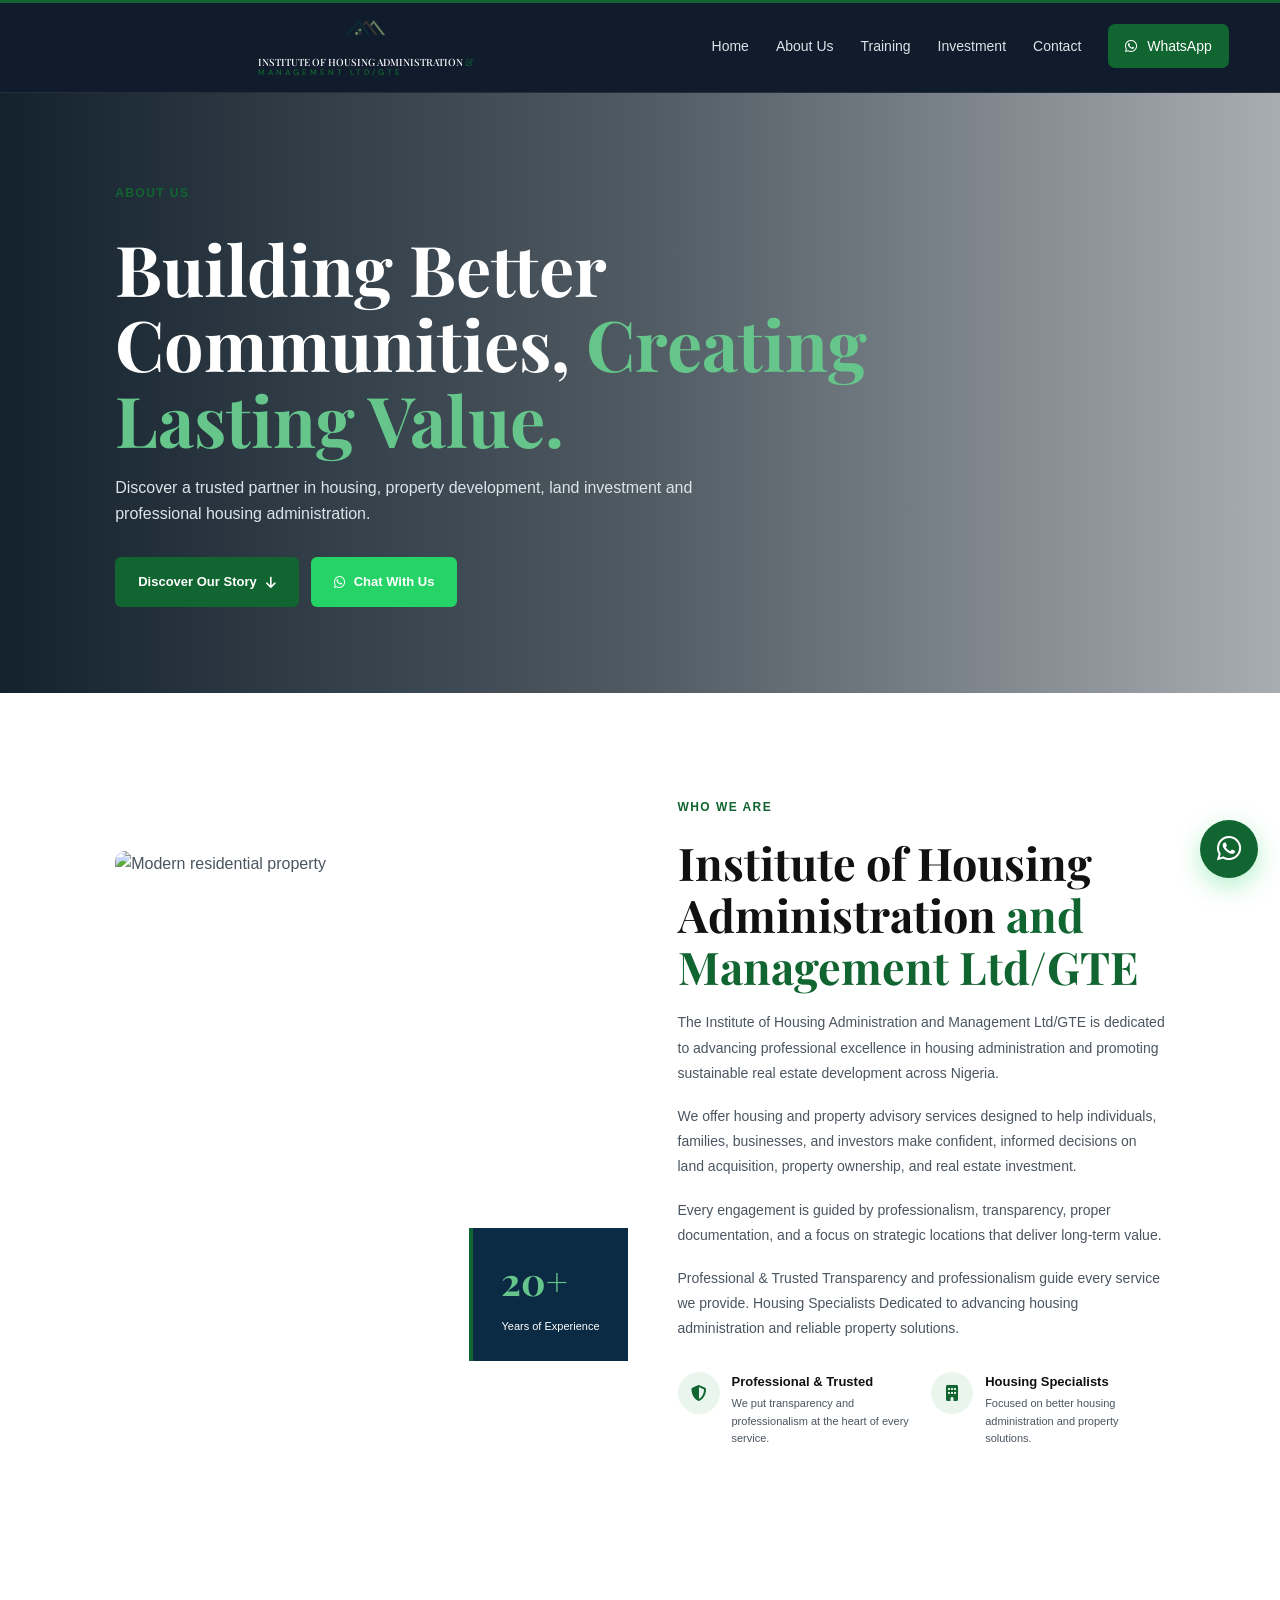
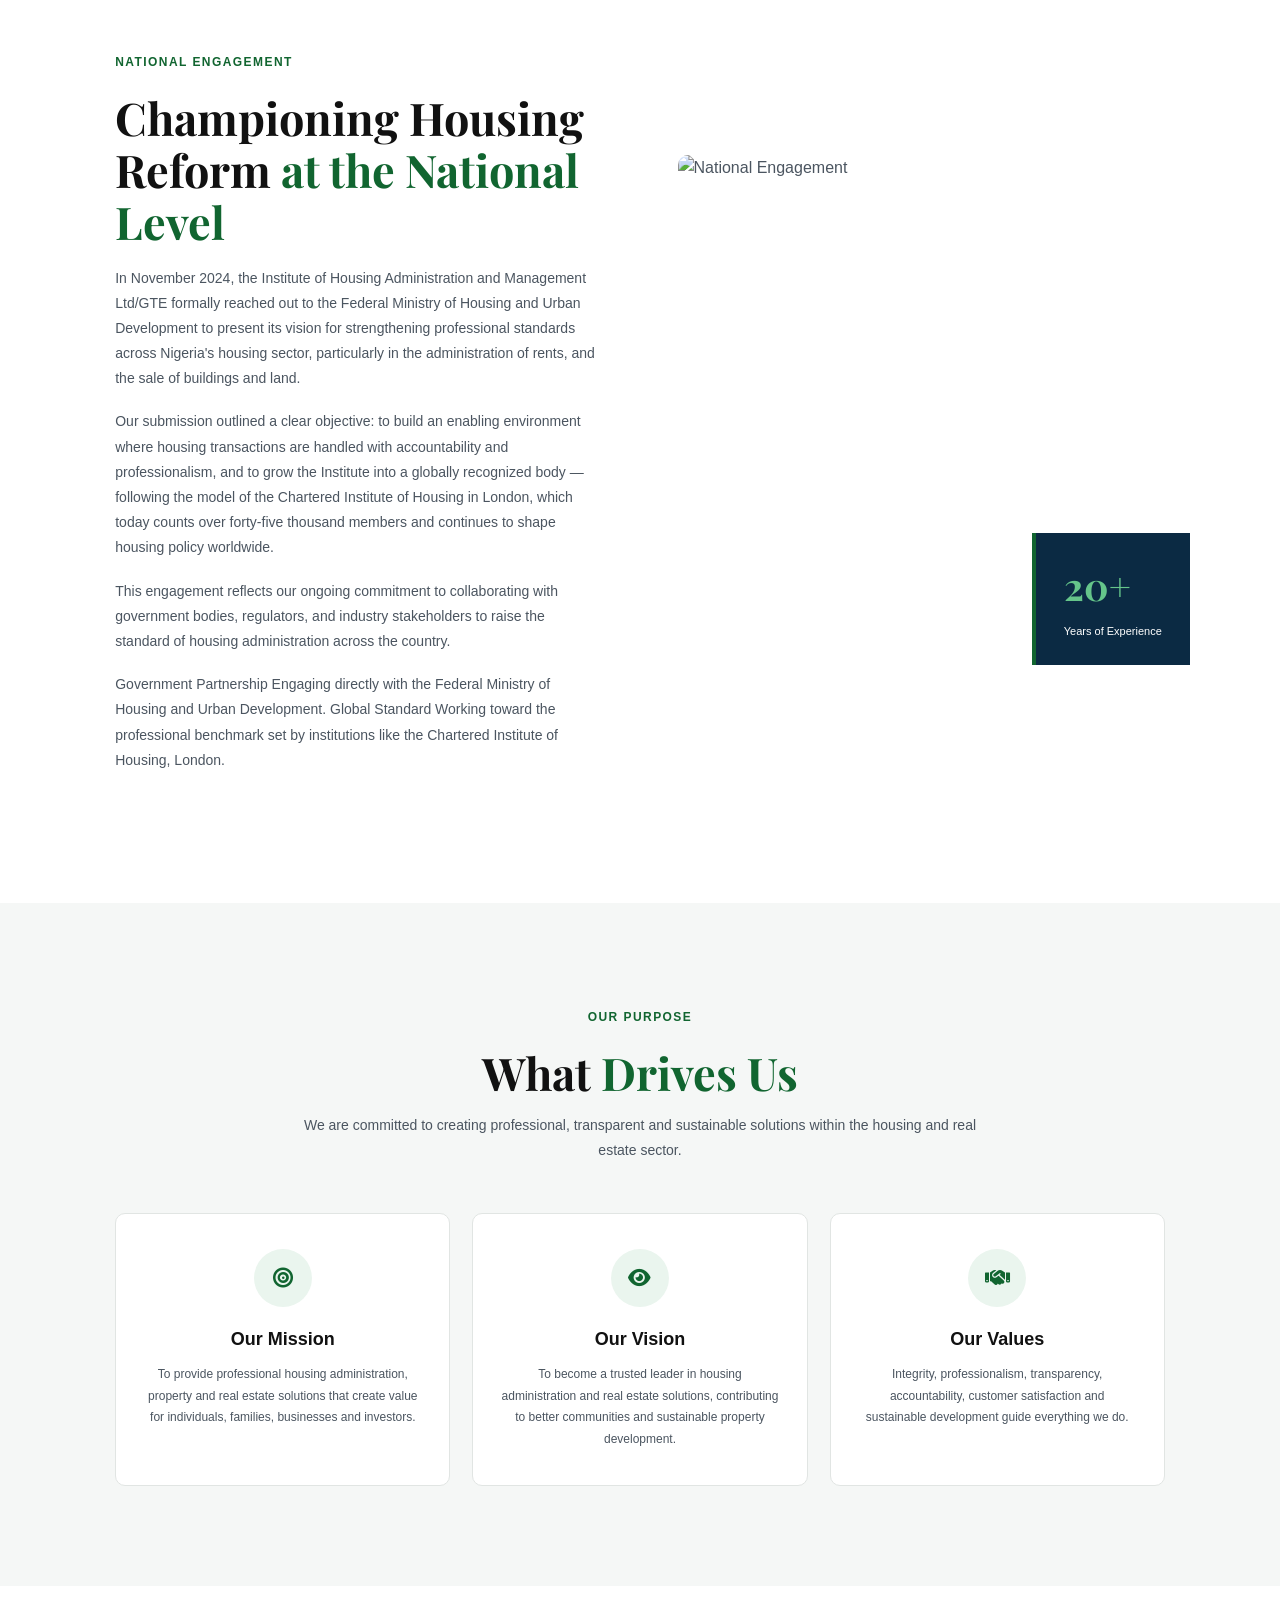
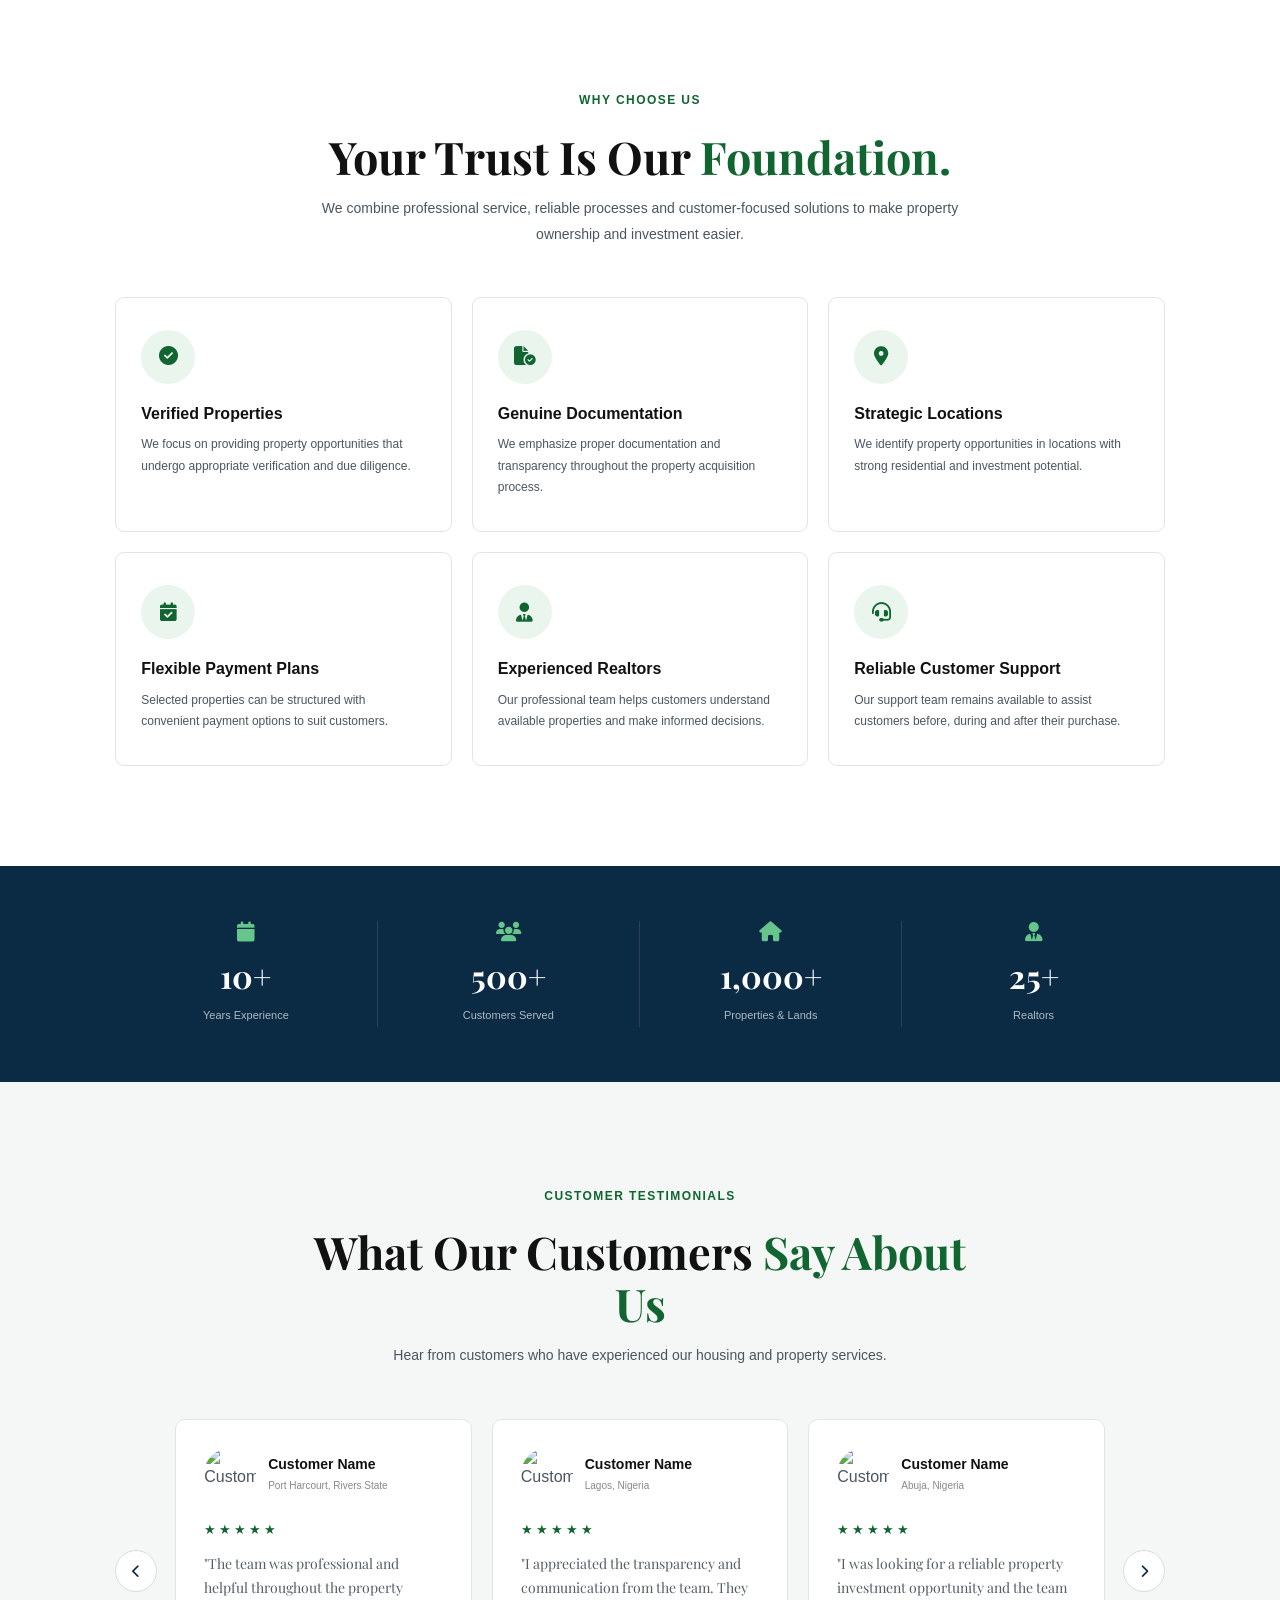
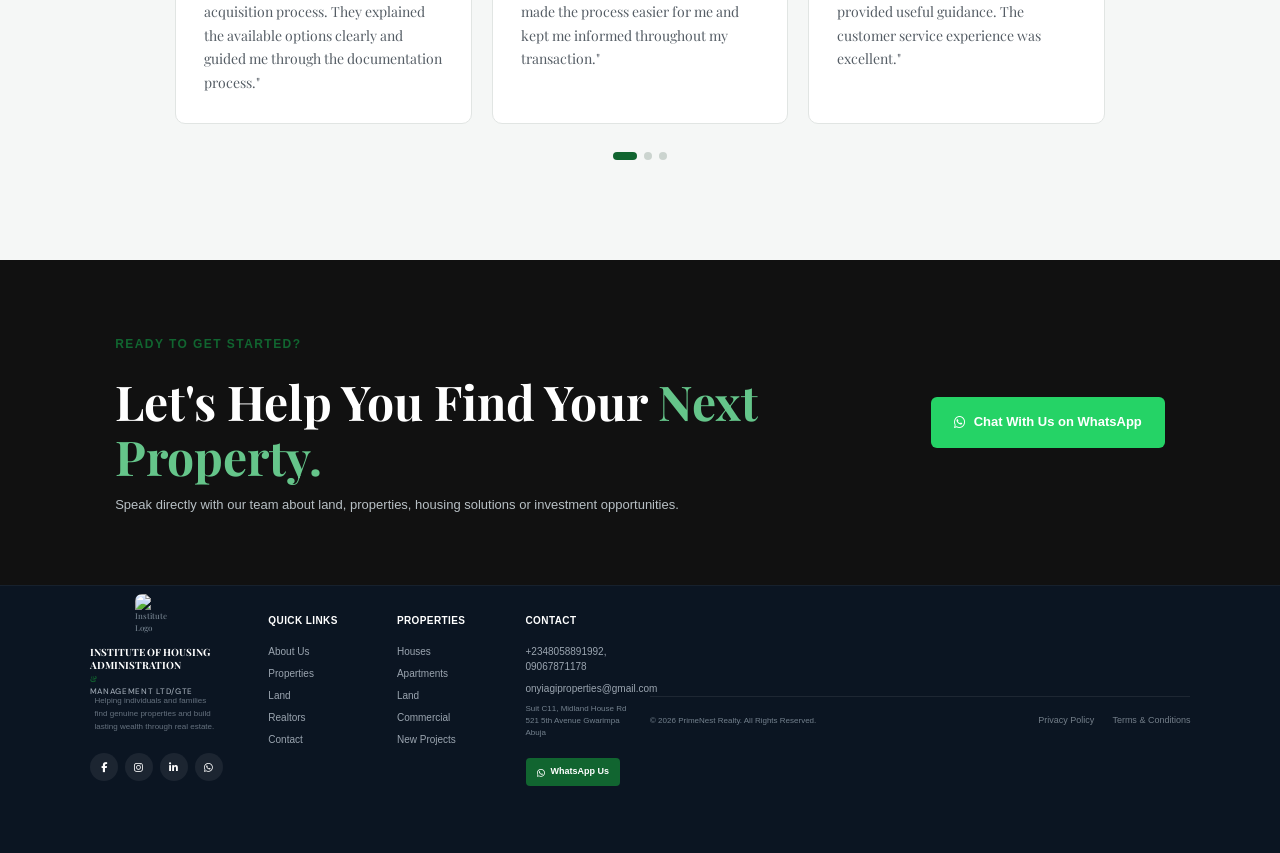
==== commit bad049f6: "REALESTATE_PROJECT" ====
--- a/aboutUs.html
+++ b/aboutUs.html
@@ -31,7 +31,7 @@
 
             <a href="#" class="logo">
                 <span class="logo-icon">
-                    <img src="image/Original logo.png" alt="">
+                    <img src="Image/Original logo.png" alt="Institute Logo">
                     <!-- <i class="fa-solid fa-house"></i> -->
                 </span>
 
@@ -265,8 +265,7 @@
 
 
                 <div class="iham-story__image">
-                    <img src="Image/national engagement.jpg"
-                        alt="Modern residential property">
+                    <img src="image/national-engagement.jpg" alt="National Engagement">
                     <div class="iham-experience-box">
                         <strong>20+</strong>
                         <span>Years of Experience</span>
@@ -749,7 +748,7 @@
                 <a href="#" class="logo footer-logo">
 
                     <span class="logo-icon">
-                        <img src="image/Original logo.png" alt="">
+                        <img src="image/original logo.png" alt="Institute Logo">
                         <!-- <i class="fa-solid fa-house"></i> -->
                     </span>
                     <span>
--- a/style.css
+++ b/style.css
@@ -83,7 +83,6 @@
     font-weight: 500;
     flex-direction: column;
     /* border: 1px solid red; */
-
 }
 
 .logo>span:last-child>span {
@@ -108,7 +107,9 @@
     /* background: white; */
     color: var(--navy);
     border-radius: 7px;
-}
+    
+}
+
 
 .navbar {
     display: flex;
@@ -5257,7 +5258,7 @@
     .trainee-registration {
         width: 90%;
         padding: 60px 0;
-        /* border: 1px solid red; */
+        
         margin-top: 50px;
     }
 
@@ -6866,7 +6867,7 @@
 .logo-icon img {
     width: 100%;
     height: 100%;
-    display: block;
+    /* display: block; */
     object-fit: contain;
 }
 
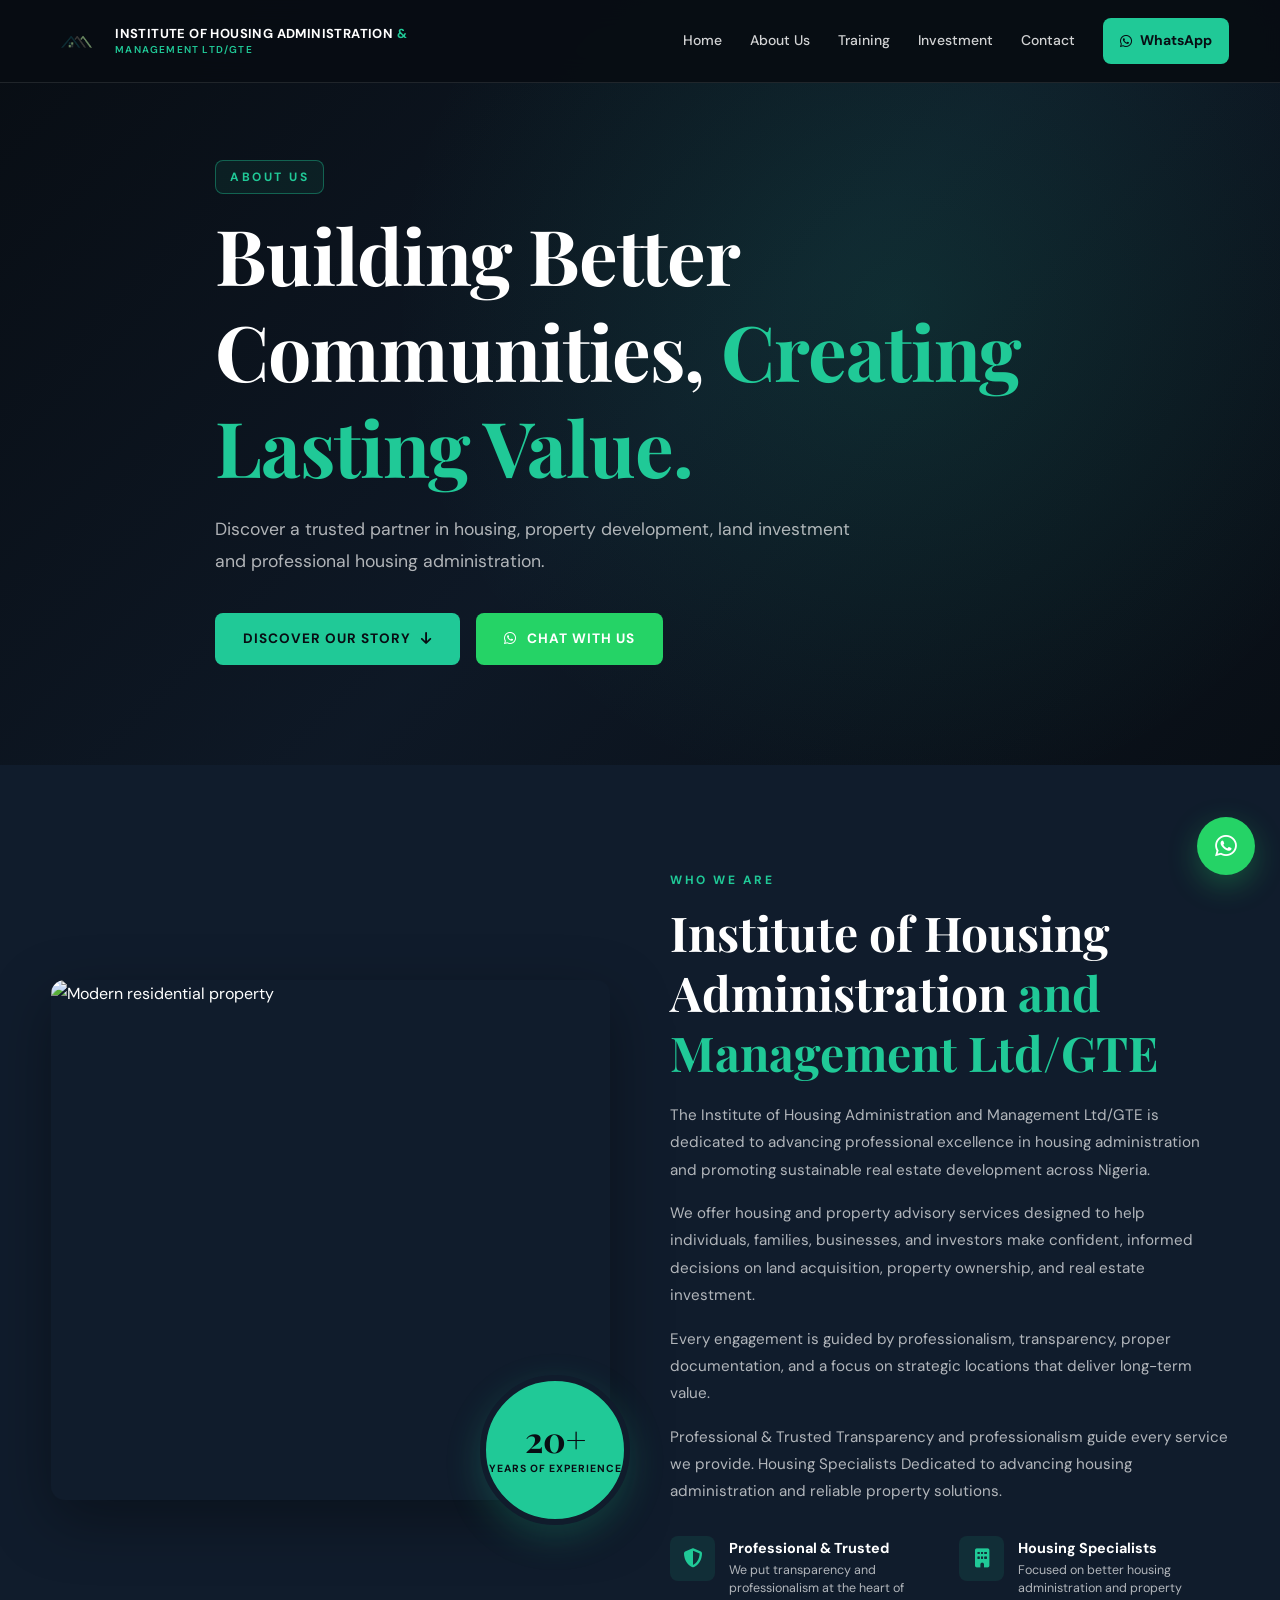
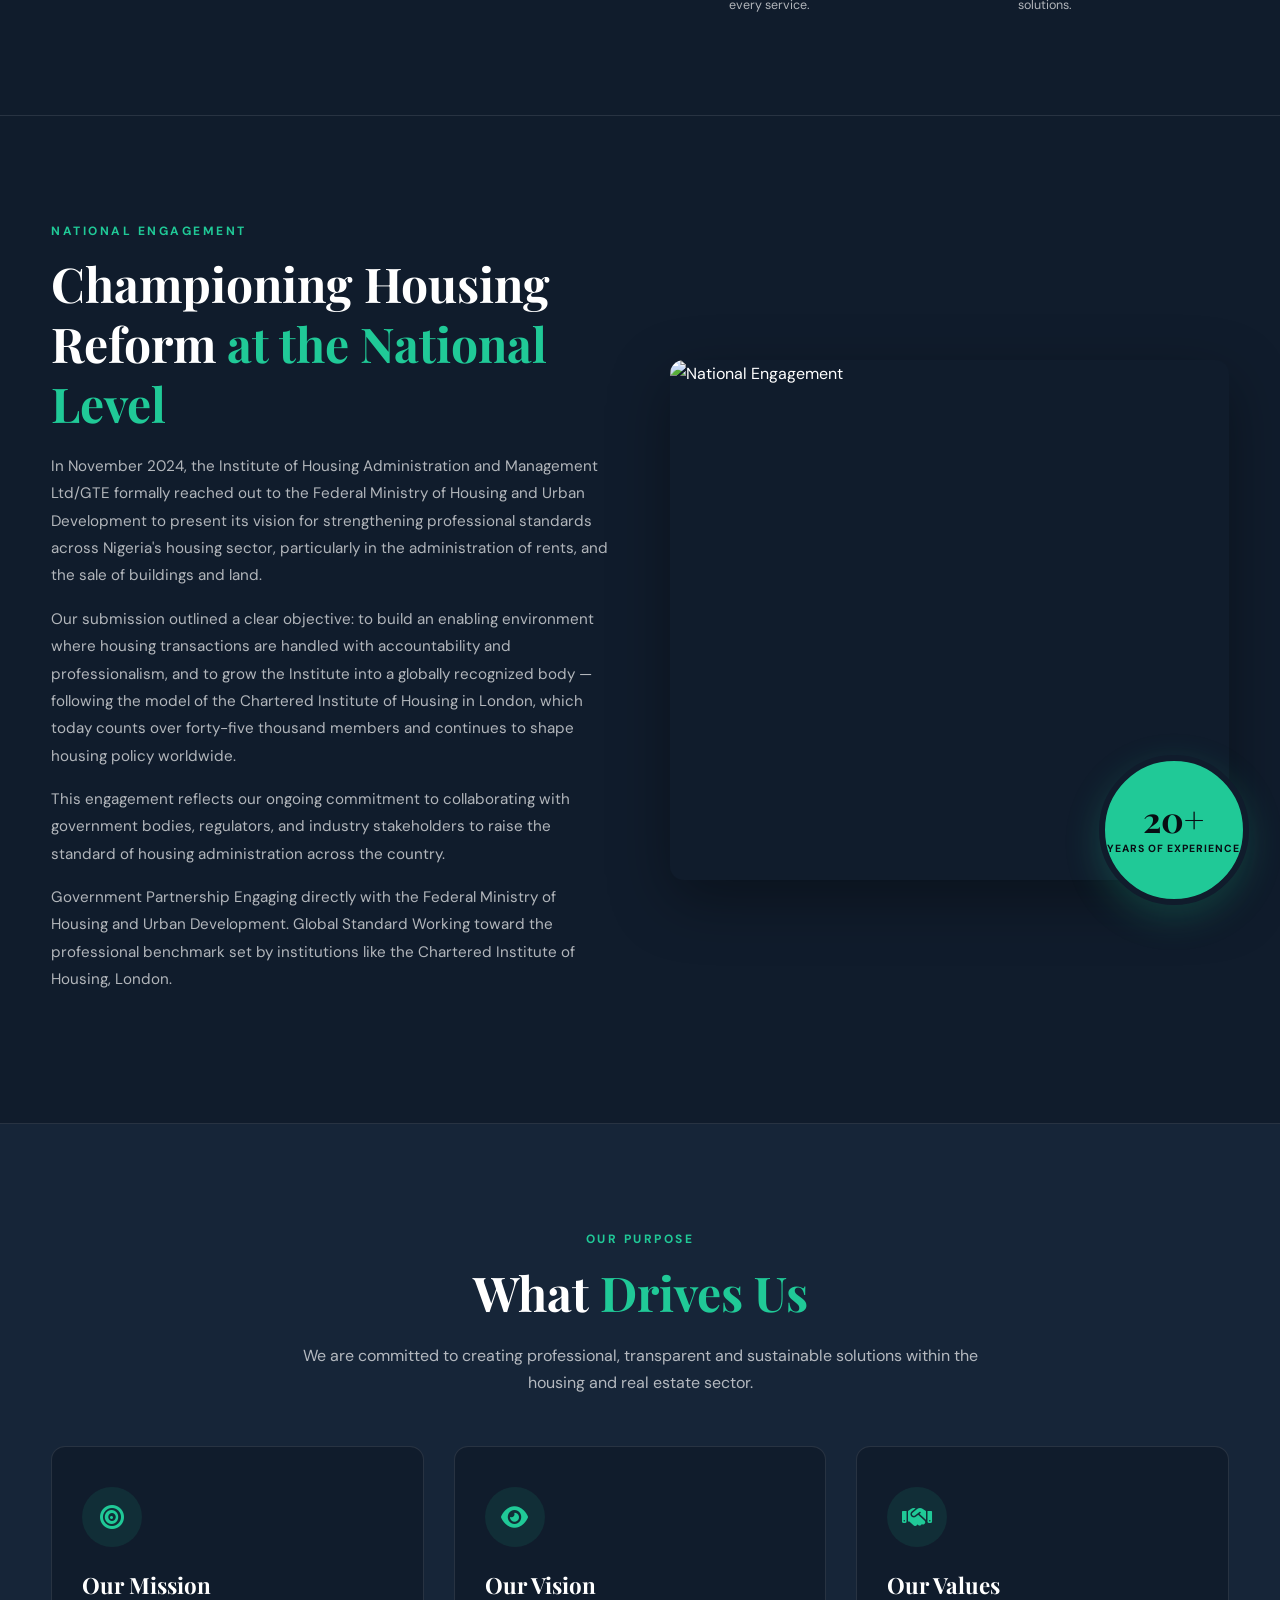
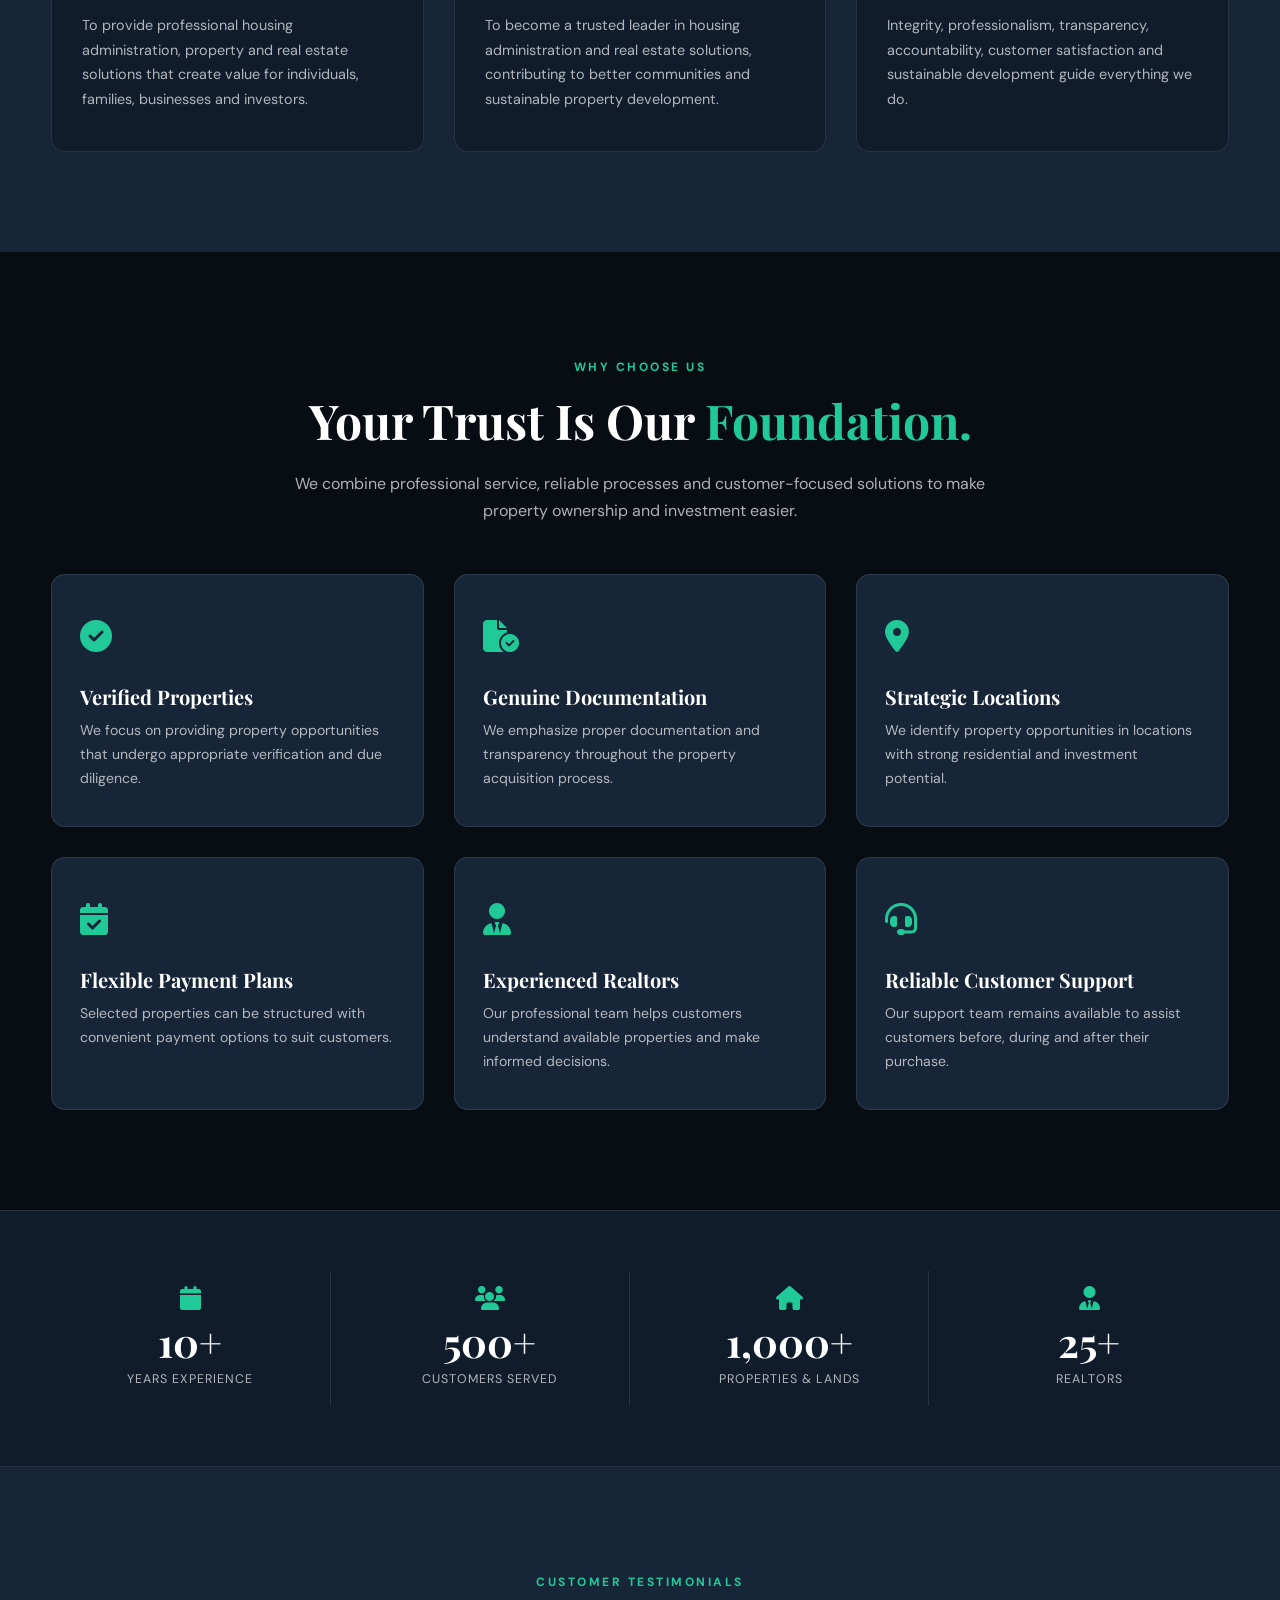
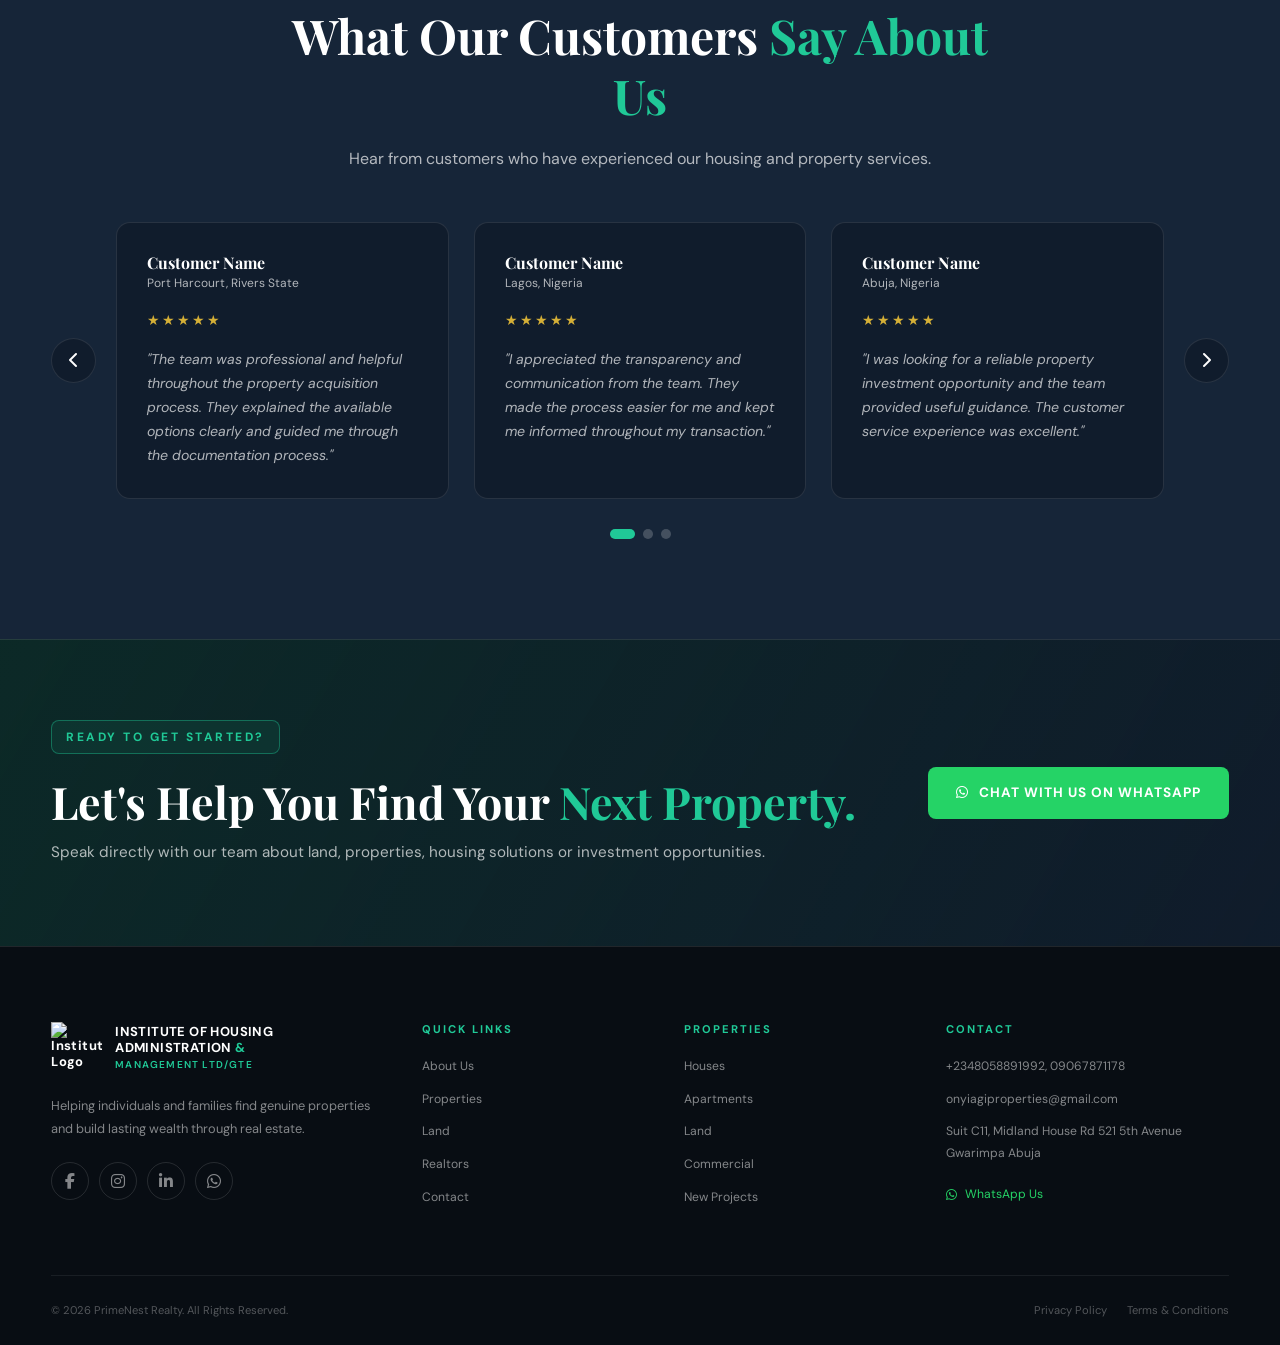
==== commit 95becbf7: "Update HTML and CSS design" ====
--- a/aboutUs.html
+++ b/aboutUs.html
@@ -4,12 +4,11 @@
 <head>
     <meta charset="UTF-8">
     <meta name="viewport" content="width=device-width, initial-scale=1.0">
-    <title>About Us</title>
-    <meta charset="UTF-8">
-    <meta name="viewport" content="width=device-width, initial-scale=1.0">
-    <title>INSTITUTE OF HOUSING ADMINISTRATION.</title>
+    <!-- <title>INSTITUTE OF HOUSING ADMINISTRATION.</title> -->
+      <title>About Us</title>
     <meta name="description" content="Find verified lands, homes and premium real estate investment opportunities.">
-    <link rel="stylesheet" href="style.css">
+    <!-- <link rel="stylesheet" href="style.css"> -->
+      <link rel="stylesheet" href="aboutus.css">
 
     <!-- Google Font -->
     <link rel="preconnect" href="https://fonts.googleapis.com">
@@ -112,7 +111,7 @@
         <section class="iham-section iham-story" id="iham-story">
             <div class="iham-container iham-story__grid">
                 <div class="iham-story__image">
-                    <img src="https://images.unsplash.com/photo-1600607687920-4e2a09cf159d?auto=format&fit=crop&w=1200&q=85"
+                    <img src="image/residential property.jpg"
                         alt="Modern residential property">
                     <div class="iham-experience-box">
                         <strong>20+</strong>
@@ -598,8 +597,8 @@
 
                             <div class="iham-testimonial-card__top">
 
-                                <img src="https://images.unsplash.com/photo-1494790108377-be9c29b29330?auto=format&fit=crop&w=150&q=80"
-                                    alt="Customer">
+                                <!-- <img src="https://images.unsplash.com/photo-1494790108377-be9c29b29330?auto=format&fit=crop&w=150&q=80"
+                                    alt="Customer"> -->
 
                                 <div>
                                     <h3>Customer Name</h3>
@@ -628,8 +627,8 @@
 
                             <div class="iham-testimonial-card__top">
 
-                                <img src="https://images.unsplash.com/photo-1500648767791-00dcc994a43e?auto=format&fit=crop&w=150&q=80"
-                                    alt="Customer">
+                                <!-- <img src="https://images.unsplash.com/photo-1500648767791-00dcc994a43e?auto=format&fit=crop&w=150&q=80"
+                                    alt="Customer"> -->
 
                                 <div>
                                     <h3>Customer Name</h3>
@@ -657,8 +656,8 @@
 
                             <div class="iham-testimonial-card__top">
 
-                                <img src="https://images.unsplash.com/photo-1531123897727-8f129e1688ce?auto=format&fit=crop&w=150&q=80"
-                                    alt="Customer">
+                                <!-- <img src="https://images.unsplash.com/photo-1531123897727-8f129e1688ce?auto=format&fit=crop&w=150&q=80" -->
+                                    <!-- alt="Customer"> -->
 
                                 <div>
                                     <h3>Customer Name</h3>
@@ -866,14 +865,6 @@
 
     </a>
 
-
-
-
-
-
-
-
-
 </body>
 
 
--- a/style.css
+++ b/style.css
@@ -61,10 +61,15 @@
     top: 0;
     left: 0;
     width: 100%;
-    z-index: 1000;
+    z-index: 9999;
     background: rgba(16, 28, 44, 0.96);
     backdrop-filter: blur(10px);
 }
+
+
+
+
+
 
 .nav-container {
     height: 78px;
@@ -1452,6 +1457,9 @@
 
 @media (max-width: 900px) {
 
+   
+
+   
     .footer {
         padding-top: 40px;
     }
--- a/aboutus.css
+++ b/aboutus.css
@@ -0,0 +1,1145 @@
+/* =========================================================
+   IHAM REAL ESTATE — ADAPTED ABOUT US STYLESHEET
+   Institute of Housing Administration & Management Ltd/GTE
+
+   Design system: Navy + Green + Gold + White + Ash
+   HTML structure & class names strictly preserved.
+   ========================================================= */
+
+/* =========================================================
+   1. ROOT DESIGN SYSTEM
+   ========================================================= */
+
+:root {
+    /* ---------- Color Palette ---------- */
+    --navy: #101c2c;
+    --navy-dark: #080d13;
+    --navy-light: #162538;
+    --navy-soft: #1d3044;
+
+    --green: #20c997;
+    --green-dark: #159f76;
+    --green-soft: rgba(32, 201, 151, 0.10);
+
+    --gold: #d4af37;
+    --gold-light: #e5c76b;
+    --gold-dark: #a98519;
+    --gold-soft: rgba(212, 175, 55, 0.12);
+
+    /* ---------- Neutrals ---------- */
+    --white: #ffffff;
+    --light: #f6f8fa;
+    --ash: #eef1f4;
+    --border: rgba(255, 255, 255, 0.10);
+    --border-light: #e7eaee;
+
+    --text-dark: #17202b;
+    --muted: #697586;
+    --muted-light: rgba(255, 255, 255, 0.68);
+
+    /* ---------- Typography ---------- */
+    --sans: "DM Sans", Arial, sans-serif;
+    --serif: "Playfair Display", Georgia, serif;
+
+    /* ---------- Layout & Utilities ---------- */
+    --container: 1180px;
+    --radius: 14px;
+    --radius-sm: 8px;
+    --radius-lg: 18px;
+
+    /* ---------- Shadows ---------- */
+    --shadow: 0 18px 45px rgba(16, 28, 44, 0.10);
+    --shadow-lg: 0 25px 70px rgba(8, 13, 19, 0.18);
+    --shadow-dark: 0 20px 60px rgba(0, 0, 0, 0.35);
+    --shadow-green: 0 12px 35px rgba(32, 201, 151, 0.22);
+    --shadow-gold: 0 12px 35px rgba(212, 175, 55, 0.20);
+
+    /* ---------- Animations ---------- */
+    --transition: all 0.35s cubic-bezier(0.4, 0, 0.2, 1);
+    --transition-fast: all 0.25s ease;
+}
+
+/* =========================================================
+   2. GLOBAL RESET & BASE STYLES
+   ========================================================= */
+
+*,
+*::before,
+*::after {
+    box-sizing: border-box;
+    margin: 0;
+    padding: 0;
+}
+
+html {
+    scroll-behavior: smooth;
+    scroll-padding-top: 90px;
+    font-size: 16px;
+}
+
+body {
+    margin: 0;
+    background: var(--navy-dark);
+    color: var(--white);
+    font-family: var(--sans);
+    line-height: 1.7;
+    overflow-x: hidden;
+}
+
+img {
+    display: block;
+    width: 100%;
+    max-width: 100%;
+    height: auto;
+}
+
+a {
+    color: inherit;
+    text-decoration: none;
+}
+
+button {
+    border: 0;
+    cursor: pointer;
+    background: none;
+    font: inherit;
+}
+
+h1, h2, h3, h4 {
+    font-family: var(--serif);
+    line-height: 1.25;
+}
+
+h1 span, h2 span {
+    color: var(--green);
+}
+
+p {
+    margin: 0;
+}
+
+::selection {
+    background: var(--green);
+    color: var(--navy-dark);
+}
+
+/* Containers */
+.container,
+.iham-container {
+    width: min(var(--container), 92%);
+    margin: 0 auto;
+}
+
+/* Section Wrapper */
+.iham-section {
+    padding: 100px 0;
+}
+
+/* =========================================================
+   3. HEADER & NAVIGATION
+   ========================================================= */
+
+.header {
+    position: fixed;
+    top: 0;
+    left: 0;
+    width: 100%;
+    min-height: 82px;
+    z-index: 3000;
+    background: rgba(8, 13, 19, 0.96);
+    backdrop-filter: blur(14px);
+    -webkit-backdrop-filter: blur(14px);
+    border-bottom: 1px solid var(--border);
+    transition: var(--transition);
+}
+
+.nav-container {
+    min-height: 82px;
+    display: flex;
+    align-items: center;
+    justify-content: space-between;
+    gap: 30px;
+}
+
+/* Logo */
+.logo {
+    display: flex;
+    align-items: center;
+    gap: 12px;
+    flex-shrink: 0;
+    max-width: 390px;
+    color: var(--white);
+    font-size: 13px;
+    font-weight: 700;
+    line-height: 1.25;
+    letter-spacing: 0.4px;
+}
+
+.logo-icon {
+    width: 52px;
+    height: 52px;
+    flex: 0 0 52px;
+    display: flex;
+    align-items: center;
+    justify-content: center;
+    overflow: hidden;
+}
+
+.logo-icon img {
+    width: 100%;
+    height: 100%;
+    object-fit: contain;
+}
+
+.logo > span:last-child {
+    display: block;
+    max-width: 390px;
+    color: var(--white);
+    font-family: var(--sans);
+    font-size: 13px;
+    font-weight: 700;
+    line-height: 1.25;
+}
+
+.logo > span:last-child > span {
+    color: var(--green);
+}
+
+.logo small {
+    display: block;
+    margin-top: 2px;
+    color: var(--green);
+    font-family: var(--sans);
+    font-size: 10px;
+    font-weight: 600;
+    letter-spacing: 1.2px;
+}
+
+/* Navbar Links */
+.navbar {
+    display: flex;
+    align-items: center;
+    gap: 28px;
+}
+
+.navbar > a {
+    position: relative;
+    color: rgba(255, 255, 255, 0.82);
+    font-size: 14px;
+    font-weight: 500;
+    padding: 8px 0;
+    transition: var(--transition);
+}
+
+.navbar > a:not(.nav-whatsapp)::after {
+    content: "";
+    position: absolute;
+    left: 0;
+    bottom: 0;
+    width: 0;
+    height: 2px;
+    background: var(--green);
+    transition: width 0.3s ease;
+}
+
+.navbar > a:hover {
+    color: var(--white);
+}
+
+.navbar > a:hover::after {
+    width: 100%;
+}
+
+/* Nav WhatsApp Button */
+.nav-whatsapp {
+    display: inline-flex !important;
+    align-items: center;
+    justify-content: center;
+    gap: 8px;
+    padding: 11px 17px !important;
+    background: var(--green);
+    color: var(--navy-dark) !important;
+    border-radius: var(--radius-sm);
+    font-weight: 700 !important;
+    box-shadow: none;
+}
+
+.nav-whatsapp::after {
+    display: none !important;
+}
+
+.nav-whatsapp:hover {
+    background: var(--green-dark);
+    color: var(--white) !important;
+    transform: translateY(-2px);
+    box-shadow: var(--shadow-green);
+}
+
+/* Mobile Menu Button */
+.menu-btn {
+    display: none;
+    width: 43px;
+    height: 43px;
+    align-items: center;
+    justify-content: center;
+    position: relative;
+    z-index: 3100;
+    border: 1px solid rgba(255, 255, 255, 0.20);
+    border-radius: var(--radius-sm);
+    color: var(--white);
+    font-size: 20px;
+    transition: var(--transition);
+}
+
+.menu-btn:hover {
+    border-color: var(--green);
+    color: var(--green);
+}
+
+/* =========================================================
+   4. HERO SECTION (WITH FIXED BACKGROUND)
+   ========================================================= */
+
+.iham-about-page {
+    width: 100%;
+    overflow: hidden;
+}
+
+.iham-about-hero {
+    position: relative;
+    min-height: 80vh;
+    display: flex;
+    align-items: center;
+    padding: 160px 0 100px;
+    background:
+        linear-gradient(
+            135deg,
+            rgba(8, 13, 19, 0.92),
+            rgba(16, 28, 44, 0.75),
+            rgba(8, 13, 19, 0.90)
+        ),
+        url("https://images.unsplash.com/photo-1600585154340-be6161a56a0c?auto=format&fit=crop&w=2000&q=85")
+        center / cover no-repeat;
+    
+    /* Background-attachment requirement */
+    background-attachment: fixed;
+}
+
+.iham-about-hero__overlay {
+    position: absolute;
+    inset: 0;
+    background: radial-gradient(
+        circle at 70% 40%,
+        rgba(32, 201, 151, 0.12),
+        transparent 50%
+    );
+    pointer-events: none;
+}
+
+.iham-about-hero__content {
+    position: relative;
+    z-index: 2;
+    max-width: 850px;
+}
+
+.iham-about-hero__title {
+    font-size: clamp(2.5rem, 6vw, 4.8rem);
+    font-weight: 700;
+    color: var(--white);
+    margin-bottom: 20px;
+    letter-spacing: -1px;
+}
+
+.iham-about-hero__text {
+    font-size: 1.1rem;
+    color: var(--muted-light);
+    max-width: 650px;
+    margin-bottom: 35px;
+    line-height: 1.8;
+}
+
+.iham-about-hero__buttons {
+    display: flex;
+    flex-wrap: wrap;
+    gap: 16px;
+}
+
+/* =========================================================
+   5. BUTTON COMPONENTS
+   ========================================================= */
+
+.iham-btn {
+    display: inline-flex;
+    align-items: center;
+    justify-content: center;
+    gap: 10px;
+    min-height: 52px;
+    padding: 14px 28px;
+    border-radius: var(--radius-sm);
+    font-size: 0.85rem;
+    font-weight: 700;
+    letter-spacing: 1px;
+    text-transform: uppercase;
+    transition: var(--transition);
+}
+
+.iham-btn--green {
+    background: var(--green);
+    color: var(--navy-dark);
+}
+
+.iham-btn--green:hover {
+    background: var(--green-dark);
+    color: var(--white);
+    transform: translateY(-3px);
+    box-shadow: var(--shadow-green);
+}
+
+.iham-btn--whatsapp {
+    background: #25d366;
+    color: var(--white);
+}
+
+.iham-btn--whatsapp:hover {
+    background: #1ebe5d;
+    color: var(--white);
+    transform: translateY(-3px);
+    box-shadow: 0 10px 25px rgba(37, 211, 102, 0.3);
+}
+
+/* =========================================================
+   6. LABELS AND HEADINGS
+   ========================================================= */
+
+.iham-section-label {
+    display: inline-block;
+    margin-bottom: 12px;
+    color: var(--green);
+    font-size: 0.75rem;
+    font-weight: 700;
+    letter-spacing: 2.5px;
+    text-transform: uppercase;
+}
+
+.iham-section-label--light {
+    padding: 6px 14px;
+    border: 1px solid rgba(32, 201, 151, 0.4);
+    border-radius: var(--radius-sm);
+    background: rgba(32, 201, 151, 0.08);
+}
+
+.iham-section-title {
+    font-size: clamp(2rem, 4vw, 3rem);
+    color: var(--white);
+    margin-bottom: 20px;
+}
+
+.iham-center-heading {
+    max-width: 720px;
+    margin: 0 auto 50px;
+    text-align: center;
+}
+
+.iham-center-heading p {
+    color: var(--muted-light);
+    font-size: 1rem;
+    margin-top: 12px;
+}
+
+/* =========================================================
+   7. COMPANY STORY & NATIONAL ENGAGEMENT
+   ========================================================= */
+
+.iham-story {
+    background: var(--navy);
+    border-bottom: 1px solid var(--border);
+}
+
+.iham-story__grid {
+    display: grid;
+    grid-template-columns: 1fr 1fr;
+    gap: 60px;
+    align-items: center;
+}
+
+.iham-story__image {
+    position: relative;
+}
+
+.iham-story__image img {
+    border-radius: var(--radius);
+    box-shadow: var(--shadow-dark);
+    height: 520px;
+    object-fit: cover;
+}
+
+.iham-experience-box {
+    position: absolute;
+    bottom: -25px;
+    right: -20px;
+    width: 150px;
+    height: 150px;
+    border-radius: 50%;
+    background: var(--green);
+    color: var(--navy-dark);
+    border: 6px solid var(--navy);
+    display: flex;
+    flex-direction: column;
+    align-items: center;
+    justify-content: center;
+    text-align: center;
+    box-shadow: var(--shadow-green);
+}
+
+.iham-experience-box strong {
+    font-family: var(--serif);
+    font-size: 2.2rem;
+    line-height: 1;
+}
+
+.iham-experience-box span {
+    font-size: 0.65rem;
+    font-weight: 700;
+    text-transform: uppercase;
+    letter-spacing: 1px;
+    margin-top: 4px;
+}
+
+.iham-story__content p {
+    color: var(--muted-light);
+    font-size: 0.95rem;
+    margin-bottom: 16px;
+    line-height: 1.8;
+}
+
+.iham-story__features {
+    display: grid;
+    grid-template-columns: 1fr 1fr;
+    gap: 20px;
+    margin-top: 30px;
+}
+
+.iham-story__feature {
+    display: flex;
+    align-items: flex-start;
+    gap: 14px;
+}
+
+.iham-story__feature-icon {
+    width: 45px;
+    height: 45px;
+    flex: 0 0 45px;
+    border-radius: var(--radius-sm);
+    background: var(--green-soft);
+    color: var(--green);
+    display: flex;
+    align-items: center;
+    justify-content: center;
+    font-size: 1.2rem;
+}
+
+.iham-story__feature strong {
+    display: block;
+    color: var(--white);
+    font-size: 0.9rem;
+    margin-bottom: 2px;
+}
+
+.iham-story__feature span {
+    color: var(--muted-light);
+    font-size: 0.78rem;
+    line-height: 1.4;
+    display: block;
+}
+
+/* =========================================================
+   8. MISSION & VISION
+   ========================================================= */
+
+.iham-mission {
+    background: var(--navy-light);
+}
+
+.iham-purpose-grid {
+    display: grid;
+    grid-template-columns: repeat(3, 1fr);
+    gap: 30px;
+}
+
+.iham-purpose-card {
+    background: var(--navy);
+    border: 1px solid var(--border);
+    border-radius: var(--radius);
+    padding: 40px 30px;
+    transition: var(--transition);
+}
+
+.iham-purpose-card:hover {
+    transform: translateY(-8px);
+    border-color: rgba(32, 201, 151, 0.4);
+    box-shadow: var(--shadow-dark);
+}
+
+.iham-purpose-card__icon {
+    width: 60px;
+    height: 60px;
+    border-radius: 50%;
+    background: var(--green-soft);
+    color: var(--green);
+    display: flex;
+    align-items: center;
+    justify-content: center;
+    font-size: 1.5rem;
+    margin-bottom: 24px;
+    transition: var(--transition);
+}
+
+.iham-purpose-card:hover .iham-purpose-card__icon {
+    background: var(--green);
+    color: var(--navy-dark);
+}
+
+.iham-purpose-card h3 {
+    font-size: 1.4rem;
+    color: var(--white);
+    margin-bottom: 14px;
+}
+
+.iham-purpose-card p {
+    color: var(--muted-light);
+    font-size: 0.9rem;
+    line-height: 1.7;
+}
+
+/* =========================================================
+   9. WHY CHOOSE US
+   ========================================================= */
+
+.iham-why-us {
+    background: var(--navy-dark);
+}
+
+.iham-benefits-grid {
+    display: grid;
+    grid-template-columns: repeat(3, 1fr);
+    gap: 30px;
+}
+
+.iham-benefit-card {
+    background: var(--navy-light);
+    border: 1px solid var(--border);
+    border-radius: var(--radius);
+    padding: 35px 28px;
+    transition: var(--transition);
+}
+
+.iham-benefit-card:hover {
+    transform: translateY(-6px);
+    border-color: var(--green);
+    box-shadow: var(--shadow-green);
+}
+
+.iham-benefit-card__icon {
+    font-size: 2rem;
+    color: var(--green);
+    margin-bottom: 20px;
+}
+
+.iham-benefit-card h3 {
+    font-size: 1.25rem;
+    color: var(--white);
+    margin-bottom: 10px;
+}
+
+.iham-benefit-card p {
+    color: var(--muted-light);
+    font-size: 0.88rem;
+    line-height: 1.7;
+}
+
+/* =========================================================
+   10. STATISTICS
+   ========================================================= */
+
+.iham-stats {
+    padding: 60px 0;
+    background: var(--navy);
+    border-top: 1px solid var(--border);
+    border-bottom: 1px solid var(--border);
+}
+
+.iham-stats__grid {
+    display: grid;
+    grid-template-columns: repeat(4, 1fr);
+    gap: 20px;
+}
+
+.iham-stat {
+    text-align: center;
+    padding: 15px;
+    border-right: 1px solid var(--border);
+}
+
+.iham-stat:last-child {
+    border-right: none;
+}
+
+.iham-stat i {
+    font-size: 1.5rem;
+    color: var(--green);
+    margin-bottom: 10px;
+    display: block;
+}
+
+.iham-stat strong {
+    display: block;
+    font-family: var(--serif);
+    font-size: 2.5rem;
+    color: var(--white);
+    line-height: 1.1;
+}
+
+.iham-stat span {
+    font-size: 0.78rem;
+    color: var(--muted-light);
+    text-transform: uppercase;
+    letter-spacing: 1px;
+}
+
+/* =========================================================
+   11. TESTIMONIALS & CAROUSEL
+   ========================================================= */
+
+.iham-testimonials {
+    background: var(--navy-light);
+}
+
+.iham-testimonial-carousel {
+    position: relative;
+    display: flex;
+    align-items: center;
+    gap: 20px;
+}
+
+.iham-testimonial-track {
+    display: grid;
+    grid-template-columns: repeat(3, 1fr);
+    gap: 25px;
+    width: 100%;
+}
+
+.iham-testimonial-card {
+    background: var(--navy);
+    border: 1px solid var(--border);
+    border-radius: var(--radius);
+    padding: 30px;
+    transition: var(--transition);
+}
+
+.iham-testimonial-card:hover {
+    border-color: rgba(32, 201, 151, 0.3);
+    transform: translateY(-5px);
+}
+
+.iham-testimonial-card__top {
+    display: flex;
+    align-items: center;
+    gap: 15px;
+    margin-bottom: 15px;
+}
+
+.iham-testimonial-card__top img {
+    width: 50px;
+    height: 50px;
+    border-radius: 50%;
+    object-fit: cover;
+    border: 2px solid var(--green);
+}
+
+.iham-testimonial-card__top h3 {
+    font-size: 1rem;
+    color: var(--white);
+}
+
+.iham-testimonial-card__top span {
+    font-size: 0.75rem;
+    color: var(--muted-light);
+    display: block;
+}
+
+.iham-testimonial-card__rating {
+    color: var(--gold);
+    margin-bottom: 15px;
+    font-size: 0.9rem;
+    letter-spacing: 2px;
+}
+
+.iham-testimonial-card p {
+    color: var(--muted-light);
+    font-size: 0.88rem;
+    font-style: italic;
+    line-height: 1.7;
+}
+
+.iham-testimonial-arrow {
+    width: 45px;
+    height: 45px;
+    border-radius: 50%;
+    background: var(--navy);
+    border: 1px solid var(--border);
+    color: var(--white);
+    display: flex;
+    align-items: center;
+    justify-content: center;
+    flex-shrink: 0;
+    transition: var(--transition);
+}
+
+.iham-testimonial-arrow:hover {
+    background: var(--green);
+    color: var(--navy-dark);
+}
+
+.iham-testimonial-dots {
+    display: flex;
+    justify-content: center;
+    gap: 8px;
+    margin-top: 30px;
+}
+
+.iham-testimonial-dot {
+    width: 10px;
+    height: 10px;
+    border-radius: 50%;
+    background: rgba(255, 255, 255, 0.2);
+    transition: var(--transition);
+}
+
+.iham-testimonial-dot--active {
+    background: var(--green);
+    width: 25px;
+    border-radius: 10px;
+}
+
+/* =========================================================
+   12. WHATSAPP CTA
+   ========================================================= */
+
+.iham-about-cta {
+    position: relative;
+    padding: 80px 0;
+    background:
+        linear-gradient(
+            120deg,
+            rgba(32, 201, 151, 0.15),
+            rgba(16, 28, 44, 0.96)
+        );
+    border-top: 1px solid var(--border);
+}
+
+.iham-about-cta__content {
+    display: flex;
+    align-items: center;
+    justify-content: space-between;
+    gap: 40px;
+}
+
+.iham-about-cta__content h2 {
+    font-size: clamp(1.8rem, 3.5vw, 2.8rem);
+    color: var(--white);
+    margin-top: 8px;
+    margin-bottom: 10px;
+}
+
+.iham-about-cta__content p {
+    color: var(--muted-light);
+    font-size: 0.95rem;
+}
+
+/* =========================================================
+   13. FOOTER
+   ========================================================= */
+
+.footer {
+    padding-top: 75px;
+    background: var(--navy-dark);
+    border-top: 1px solid var(--border);
+}
+
+.footer-grid {
+    display: grid;
+    grid-template-columns: 1.5fr 1fr 1fr 1.3fr;
+    gap: 45px;
+    padding-bottom: 55px;
+}
+
+.footer-logo {
+    margin-bottom: 20px;
+}
+
+.footer-about > p {
+    max-width: 330px;
+    margin-bottom: 22px;
+    color: rgba(255, 255, 255, 0.50);
+    font-size: 0.8rem;
+    line-height: 1.8;
+}
+
+.socials {
+    display: flex;
+    gap: 10px;
+}
+
+.socials a {
+    width: 38px;
+    height: 38px;
+    display: flex;
+    align-items: center;
+    justify-content: center;
+    border: 1px solid rgba(255, 255, 255, 0.12);
+    border-radius: 50%;
+    color: rgba(255, 255, 255, 0.50);
+    transition: var(--transition);
+}
+
+.socials a:hover {
+    background: var(--green);
+    border-color: var(--green);
+    color: var(--navy-dark);
+    transform: translateY(-3px);
+}
+
+.footer-column h4 {
+    margin-bottom: 20px;
+    color: var(--green);
+    font-family: var(--sans);
+    font-size: 0.7rem;
+    font-weight: 700;
+    letter-spacing: 2px;
+    text-transform: uppercase;
+}
+
+.footer-column a,
+.footer-column span {
+    display: block;
+    margin-bottom: 11px;
+    color: rgba(255, 255, 255, 0.50);
+    font-size: 0.76rem;
+    line-height: 1.8;
+    transition: var(--transition);
+}
+
+.footer-column a:hover {
+    color: var(--green);
+    padding-left: 4px;
+}
+
+.footer-whatsapp {
+    display: inline-flex !important;
+    align-items: center;
+    gap: 8px;
+    margin-top: 8px;
+    color: #25d366 !important;
+}
+
+.footer-whatsapp:hover {
+    color: #1ebe5d !important;
+}
+
+.footer-bottom {
+    min-height: 70px;
+    display: flex;
+    align-items: center;
+    justify-content: space-between;
+    gap: 20px;
+    border-top: 1px solid rgba(255, 255, 255, 0.07);
+    color: rgba(255, 255, 255, 0.30);
+    font-size: 0.7rem;
+}
+
+.footer-bottom div {
+    display: flex;
+    gap: 20px;
+}
+
+.footer-bottom a:hover {
+    color: var(--green);
+}
+
+/* Floating WhatsApp */
+.floating-whatsapp {
+    position: fixed;
+    right: 25px;
+    bottom: 25px;
+    z-index: 2000;
+    width: 58px;
+    height: 58px;
+    display: flex;
+    align-items: center;
+    justify-content: center;
+    border-radius: 50%;
+    background: #25d366;
+    color: var(--white);
+    font-size: 1.55rem;
+    box-shadow: 0 10px 30px rgba(37, 211, 102, 0.30);
+    transition: var(--transition);
+}
+
+.floating-whatsapp:hover {
+    background: #1ebe5d;
+    transform: translateY(-5px) scale(1.05);
+}
+
+/* =========================================================
+   14. SCROLL REVEAL ANIMATION CLASSES
+   ========================================================= */
+
+.js-reveal {
+    opacity: 0;
+    transform: translateY(30px);
+    transition: opacity 0.7s ease, transform 0.7s cubic-bezier(0.2, 0.65, 0.3, 1);
+}
+
+.js-reveal.reveal-visible {
+    opacity: 1;
+    transform: translateY(0);
+}
+
+.js-reveal-delay-1 { transition-delay: 0.1s; }
+.js-reveal-delay-2 { transition-delay: 0.2s; }
+.js-reveal-delay-3 { transition-delay: 0.3s; }
+
+/* =========================================================
+   15. RESPONSIVE DESIGN & MOBILE FALLBACKS
+   ========================================================= */
+
+@media (max-width: 1024px) {
+    .iham-purpose-grid,
+    .iham-benefits-grid {
+        grid-template-columns: repeat(2, 1fr);
+    }
+
+    .footer-grid {
+        grid-template-columns: repeat(2, 1fr);
+    }
+}
+
+@media (max-width: 800px) {
+    .header { min-height: 72px; }
+    .nav-container { min-height: 72px; }
+
+    .menu-btn { display: flex; }
+
+    .navbar {
+        position: fixed;
+        top: 72px;
+        right: -100%;
+        width: min(320px, 85%);
+        height: calc(100vh - 72px);
+        padding: 30px 25px;
+        display: flex;
+        flex-direction: column;
+        align-items: stretch;
+        gap: 12px;
+        background: var(--navy-dark);
+        border-left: 1px solid var(--border);
+        box-shadow: -15px 0 40px rgba(0, 0, 0, 0.5);
+        overflow-y: auto;
+        transition: right 0.35s ease;
+        z-index: 3050;
+    }
+
+    .navbar.show { right: 0; }
+
+    .navbar > a {
+        width: 100%;
+        padding: 12px 0;
+        border-bottom: 1px solid var(--border);
+    }
+
+    /* Fixed background fallback for mobile devices */
+    .iham-about-hero {
+        background-attachment: scroll;
+    }
+
+    .iham-story__grid {
+        grid-template-columns: 1fr;
+        gap: 40px;
+    }
+
+    .iham-testimonial-track {
+        grid-template-columns: 1fr;
+    }
+
+    .iham-testimonial-arrow {
+        display: none;
+    }
+
+    .iham-stats__grid {
+        grid-template-columns: repeat(2, 1fr);
+    }
+
+    .iham-stat {
+        border-right: none;
+        border-bottom: 1px solid var(--border);
+        padding: 20px 0;
+    }
+
+    .iham-stat:last-child {
+        border-bottom: none;
+    }
+
+    .iham-about-cta__content {
+        flex-direction: column;
+        align-items: flex-start;
+    }
+}
+
+@media (max-width: 600px) {
+    .iham-purpose-grid,
+    .iham-benefits-grid,
+    .footer-grid {
+        grid-template-columns: 1fr;
+    }
+
+    .iham-story__features {
+        grid-template-columns: 1fr;
+    }
+
+    .iham-story__image img {
+        height: 380px;
+    }
+
+    .iham-experience-box {
+        right: 10px;
+        bottom: -15px;
+        width: 120px;
+        height: 120px;
+    }
+
+    .iham-experience-box strong {
+        font-size: 1.8rem;
+    }
+
+    .footer-bottom {
+        flex-direction: column;
+        text-align: center;
+        padding: 20px 0;
+    }
+}
+
+/* Reduced Motion Accessibility */
+@media (prefers-reduced-motion: reduce) {
+    *, *::before, *::after {
+        animation-duration: 0.01ms !important;
+        transition-duration: 0.01ms !important;
+        scroll-behavior: auto !important;
+    }
+    .iham-about-hero {
+        background-attachment: scroll;
+    }
+    .js-reveal {
+        opacity: 1 !important;
+        transform: none !important;
+    }
+}
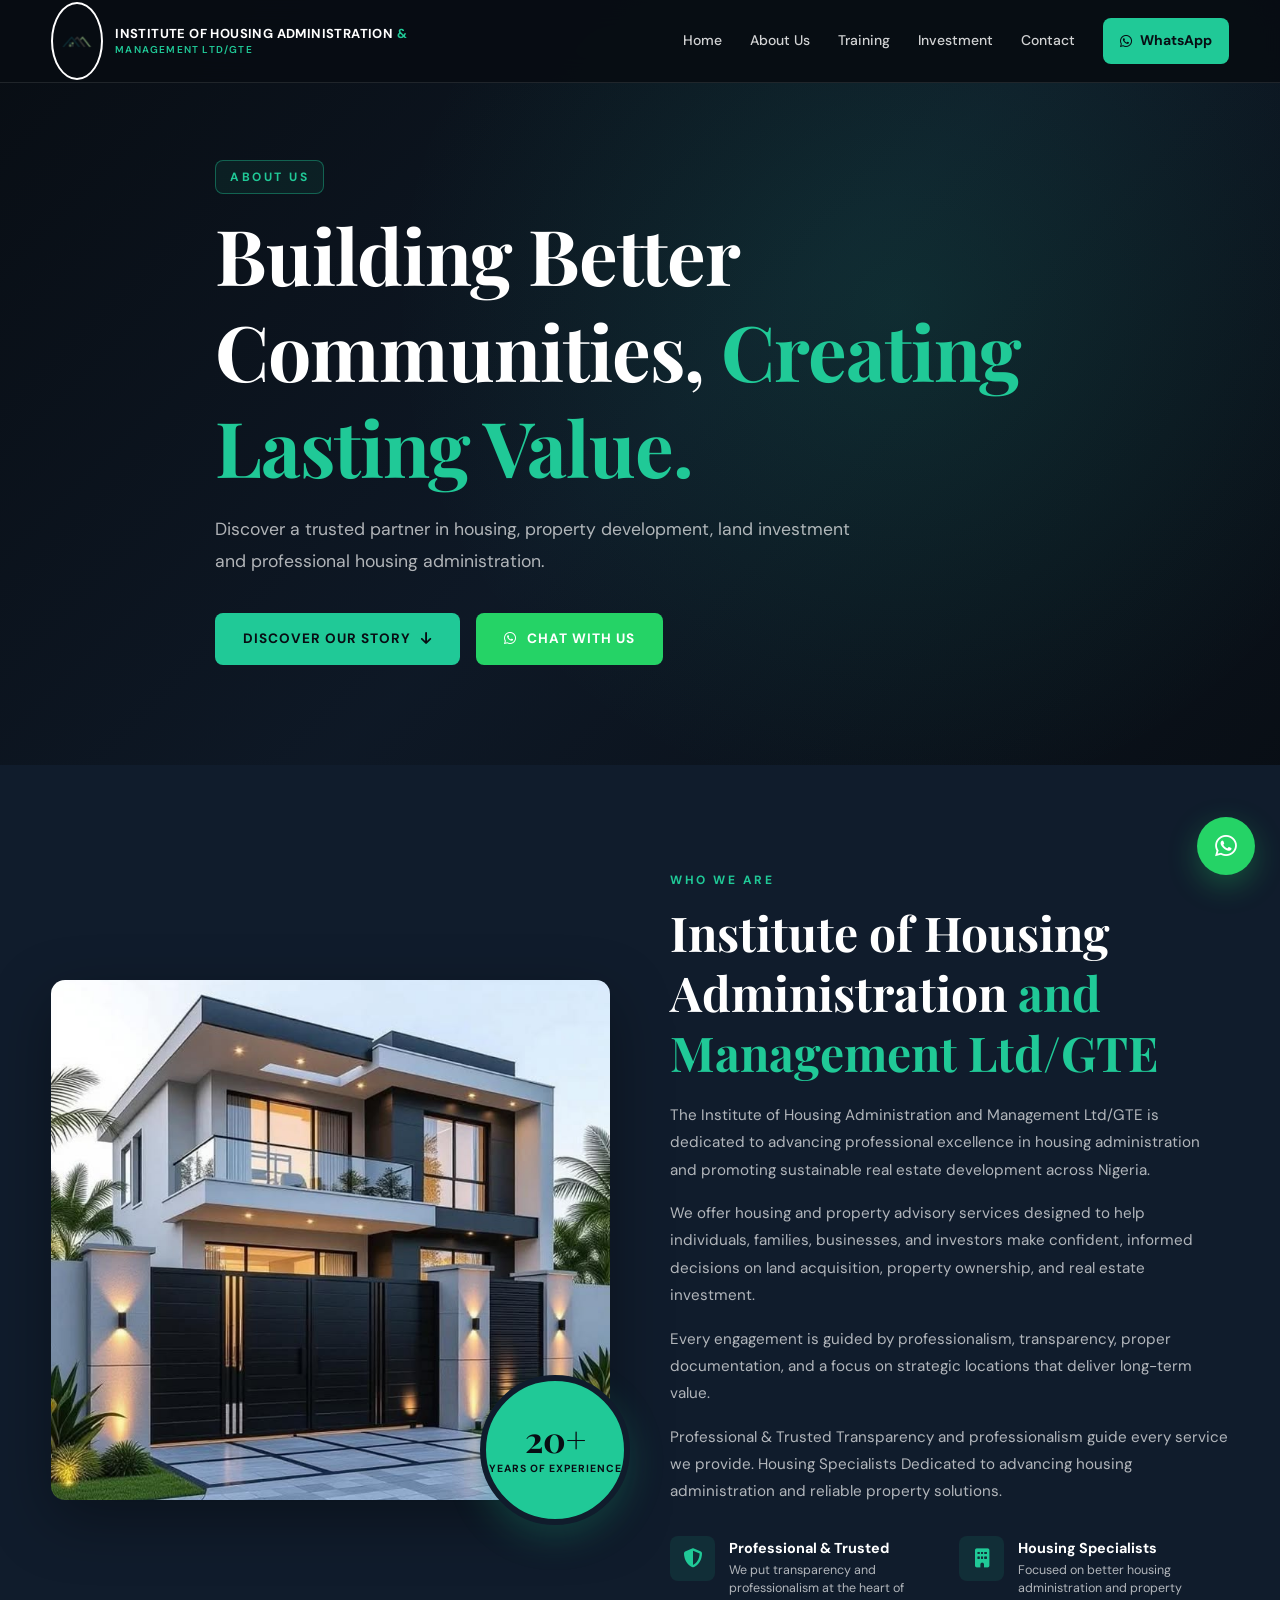
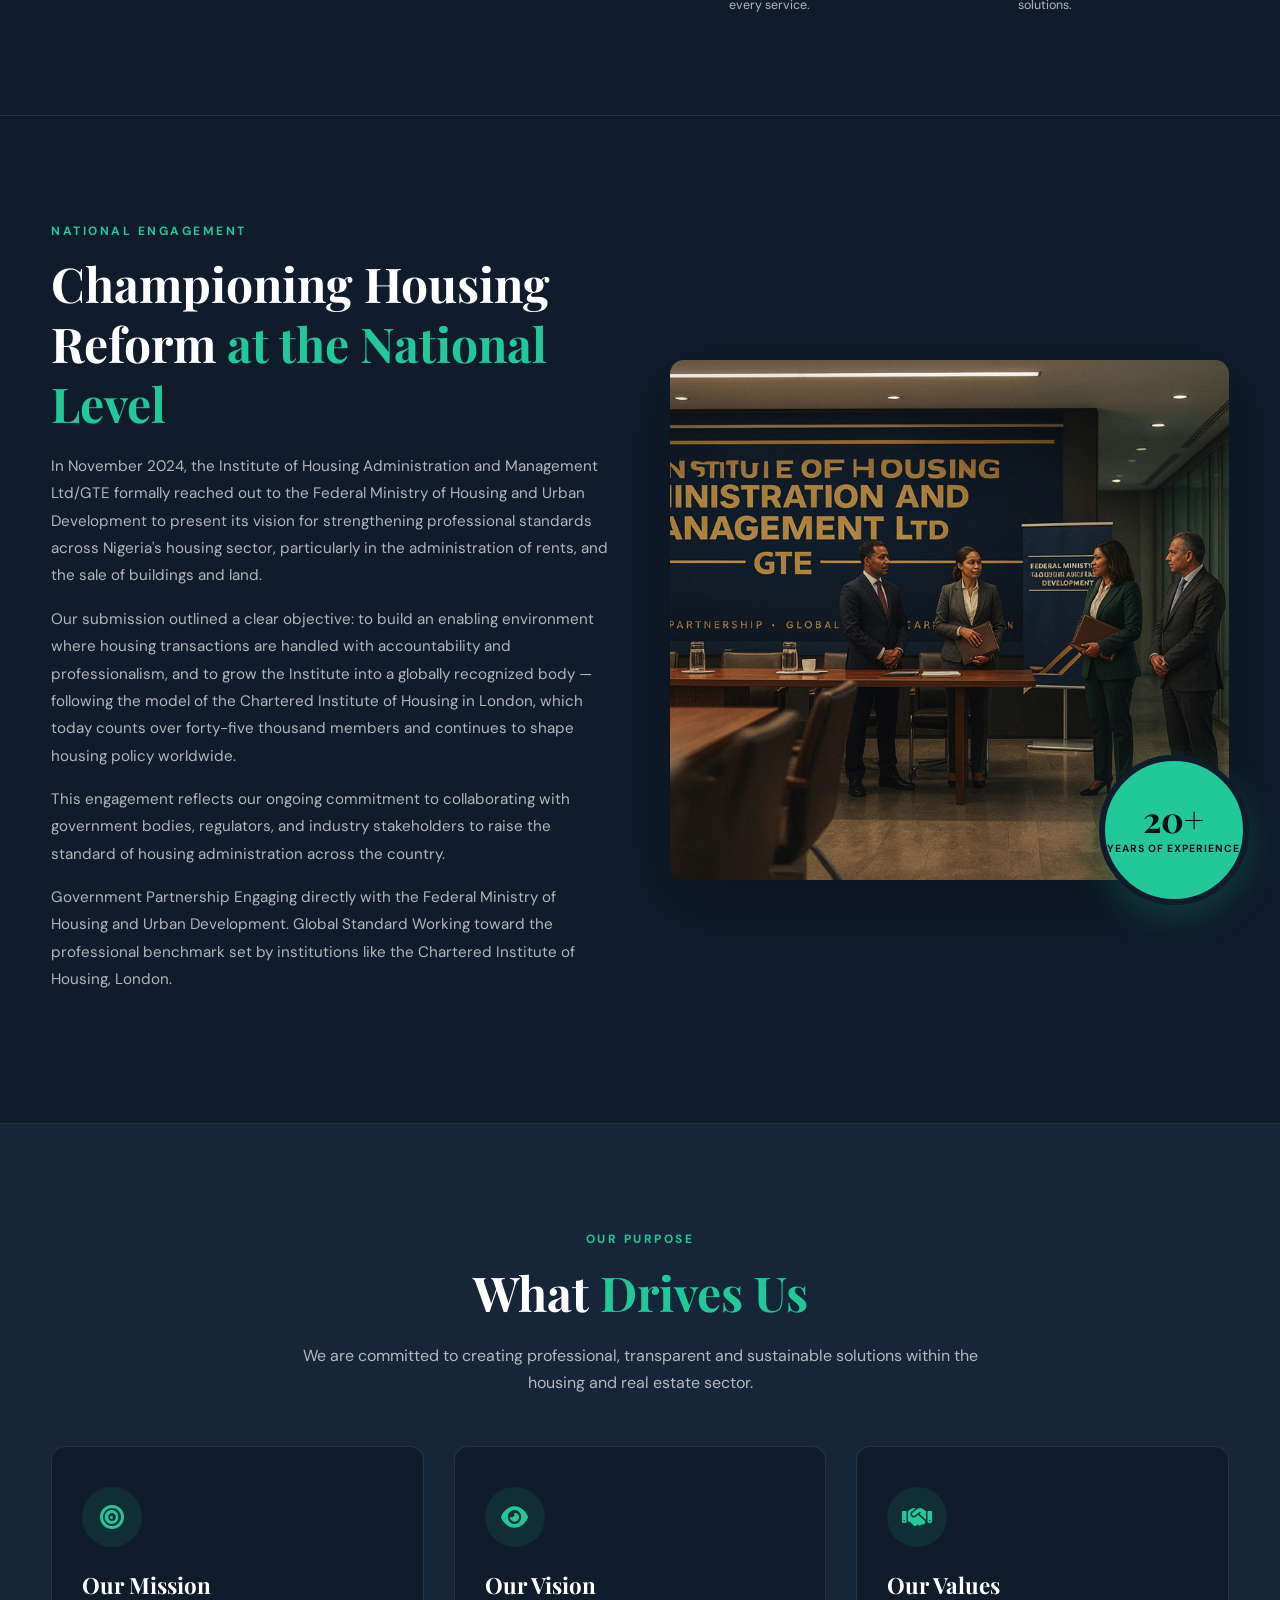
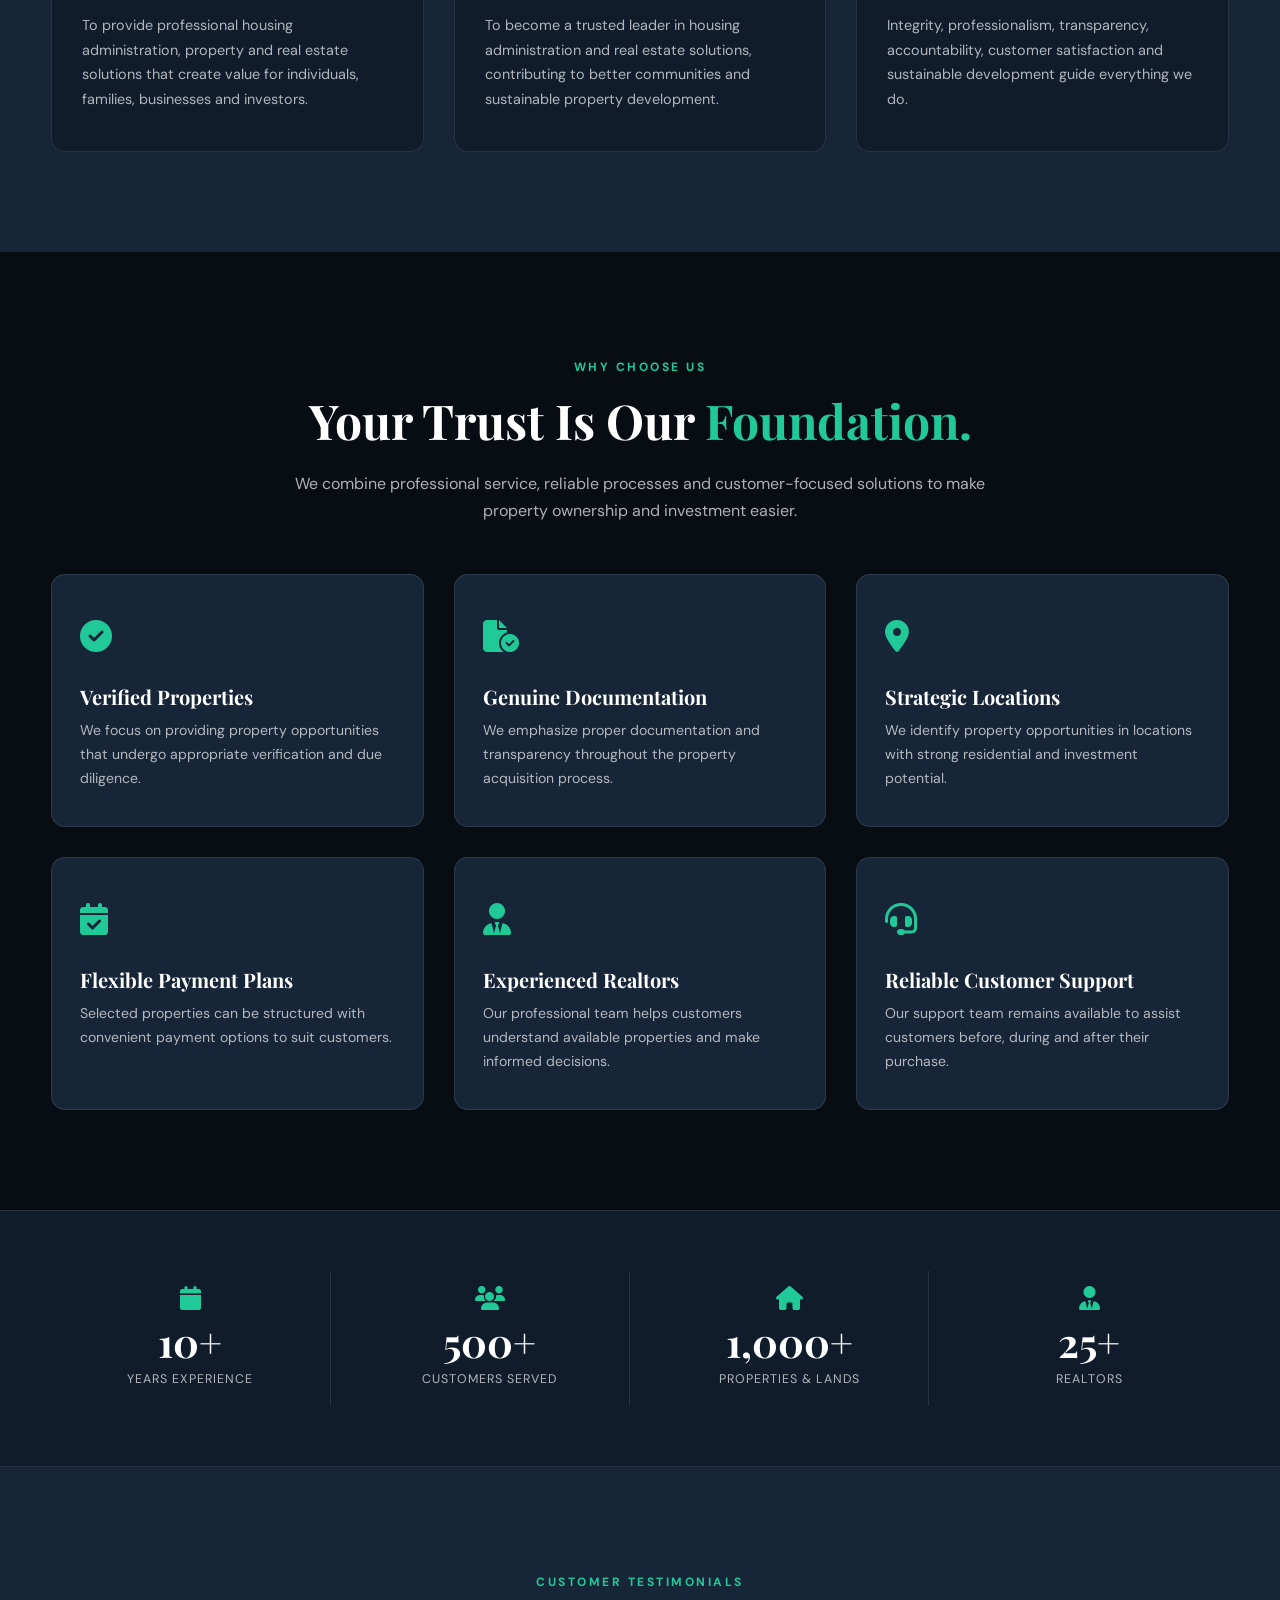
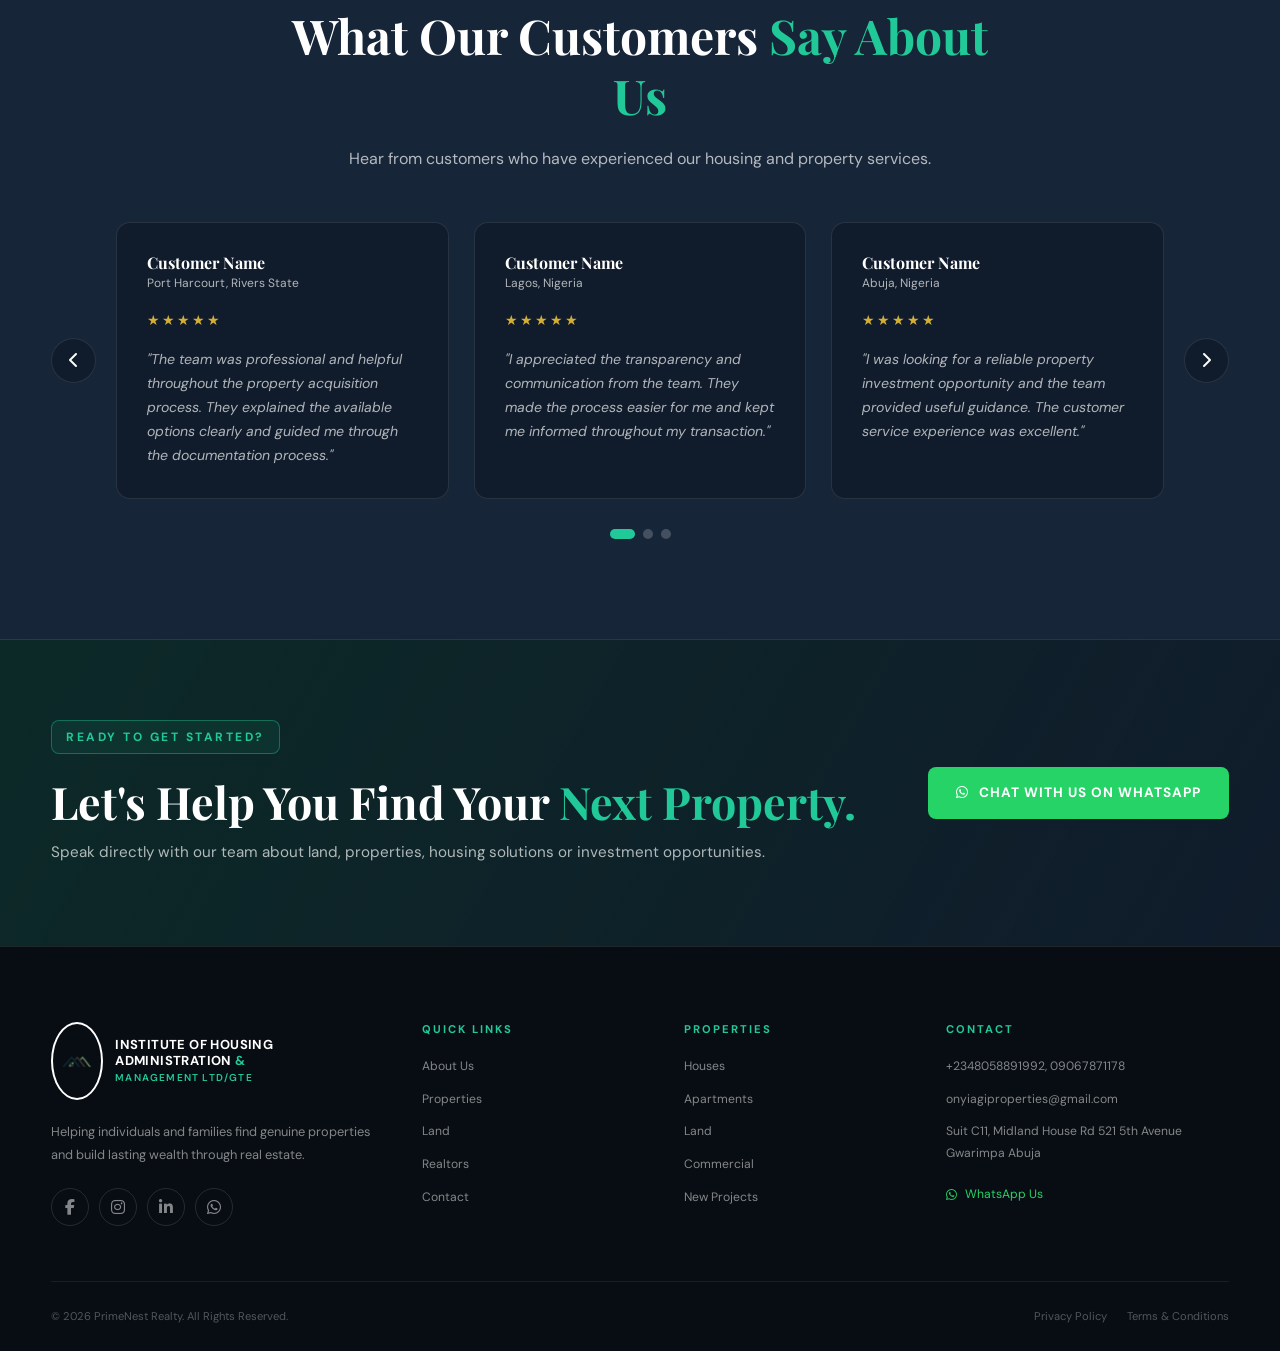
==== commit db4e2158: "Fix image folder capitalization" ====
--- a/aboutUs.html
+++ b/aboutUs.html
@@ -30,7 +30,7 @@
 
             <a href="#" class="logo">
                 <span class="logo-icon">
-                    <img src="Image/Original logo.png" alt="Institute Logo">
+                    <img src="image/original logo.png" alt="Institute Logo">
                     <!-- <i class="fa-solid fa-house"></i> -->
                 </span>
 
--- a/aboutus.css
+++ b/aboutus.css
@@ -105,12 +105,16 @@
     font: inherit;
 }
 
-h1, h2, h3, h4 {
+h1,
+h2,
+h3,
+h4 {
     font-family: var(--serif);
     line-height: 1.25;
 }
 
-h1 span, h2 span {
+h1 span,
+h2 span {
     color: var(--green);
 }
 
@@ -176,9 +180,11 @@
 }
 
 .logo-icon {
-    width: 52px;
-    height: 52px;
+    width: 78px;
+    height: 78px;
+    border: 2px solid white;
     flex: 0 0 52px;
+    border-radius: 50%;
     display: flex;
     align-items: center;
     justify-content: center;
@@ -191,7 +197,7 @@
     object-fit: contain;
 }
 
-.logo > span:last-child {
+.logo>span:last-child {
     display: block;
     max-width: 390px;
     color: var(--white);
@@ -201,7 +207,7 @@
     line-height: 1.25;
 }
 
-.logo > span:last-child > span {
+.logo>span:last-child>span {
     color: var(--green);
 }
 
@@ -222,7 +228,7 @@
     gap: 28px;
 }
 
-.navbar > a {
+.navbar>a {
     position: relative;
     color: rgba(255, 255, 255, 0.82);
     font-size: 14px;
@@ -231,7 +237,7 @@
     transition: var(--transition);
 }
 
-.navbar > a:not(.nav-whatsapp)::after {
+.navbar>a:not(.nav-whatsapp)::after {
     content: "";
     position: absolute;
     left: 0;
@@ -242,11 +248,11 @@
     transition: width 0.3s ease;
 }
 
-.navbar > a:hover {
-    color: var(--white);
-}
-
-.navbar > a:hover::after {
+.navbar>a:hover {
+    color: var(--white);
+}
+
+.navbar>a:hover::after {
     width: 100%;
 }
 
@@ -312,15 +318,12 @@
     align-items: center;
     padding: 160px 0 100px;
     background:
-        linear-gradient(
-            135deg,
+        linear-gradient(135deg,
             rgba(8, 13, 19, 0.92),
             rgba(16, 28, 44, 0.75),
-            rgba(8, 13, 19, 0.90)
-        ),
-        url("https://images.unsplash.com/photo-1600585154340-be6161a56a0c?auto=format&fit=crop&w=2000&q=85")
-        center / cover no-repeat;
-    
+            rgba(8, 13, 19, 0.90)),
+        url("https://images.unsplash.com/photo-1600585154340-be6161a56a0c?auto=format&fit=crop&w=2000&q=85") center / cover no-repeat;
+
     /* Background-attachment requirement */
     background-attachment: fixed;
 }
@@ -328,11 +331,9 @@
 .iham-about-hero__overlay {
     position: absolute;
     inset: 0;
-    background: radial-gradient(
-        circle at 70% 40%,
-        rgba(32, 201, 151, 0.12),
-        transparent 50%
-    );
+    background: radial-gradient(circle at 70% 40%,
+            rgba(32, 201, 151, 0.12),
+            transparent 50%);
     pointer-events: none;
 }
 
@@ -829,11 +830,9 @@
     position: relative;
     padding: 80px 0;
     background:
-        linear-gradient(
-            120deg,
+        linear-gradient(120deg,
             rgba(32, 201, 151, 0.15),
-            rgba(16, 28, 44, 0.96)
-        );
+            rgba(16, 28, 44, 0.96));
     border-top: 1px solid var(--border);
 }
 
@@ -877,7 +876,7 @@
     margin-bottom: 20px;
 }
 
-.footer-about > p {
+.footer-about>p {
     max-width: 330px;
     margin-bottom: 22px;
     color: rgba(255, 255, 255, 0.50);
@@ -1005,15 +1004,24 @@
     transform: translateY(0);
 }
 
-.js-reveal-delay-1 { transition-delay: 0.1s; }
-.js-reveal-delay-2 { transition-delay: 0.2s; }
-.js-reveal-delay-3 { transition-delay: 0.3s; }
+.js-reveal-delay-1 {
+    transition-delay: 0.1s;
+}
+
+.js-reveal-delay-2 {
+    transition-delay: 0.2s;
+}
+
+.js-reveal-delay-3 {
+    transition-delay: 0.3s;
+}
 
 /* =========================================================
    15. RESPONSIVE DESIGN & MOBILE FALLBACKS
    ========================================================= */
 
 @media (max-width: 1024px) {
+
     .iham-purpose-grid,
     .iham-benefits-grid {
         grid-template-columns: repeat(2, 1fr);
@@ -1024,40 +1032,83 @@
     }
 }
 
-@media (max-width: 800px) {
-    .header { min-height: 72px; }
-    .nav-container { min-height: 72px; }
-
-    .menu-btn { display: flex; }
+@media (max-width: 900px) {
+    .header {
+        min-height: 76px;
+    }
+
+    .nav-container {
+        min-height: 76px;
+    }
+
+
+
+
+    .logo {
+        gap: 8px;
+
+        max-width: calc(100% - 58px);
+    }
+
+    .logo-icon {
+        width: 42px;
+        height: 42px;
+        flex-basis: 42px;
+    }
+
+    .logo > span:last-child {
+        max-width: 230px;
+        font-size: 9px;
+        line-height: 1.2;
+    }
+
+    .logo small {
+        margin-top: 1px;
+        font-size: 7px;
+        letter-spacing: 0.7px;
+    }
+
+ 
+
+    .menu-btn {
+         display: flex;
+        width: 42px;
+        height: 42px;
+        flex: 0 0 42px;
+         
+    }
 
     .navbar {
         position: fixed;
-        top: 72px;
+        top: 76px;
         right: -100%;
-        width: min(320px, 85%);
-        height: calc(100vh - 72px);
+        width: min(330px, 86%);
+        height: calc(100vh - 76px);
         padding: 30px 25px;
         display: flex;
         flex-direction: column;
         align-items: stretch;
-        gap: 12px;
+        gap: 8px;
         background: var(--navy-dark);
         border-left: 1px solid var(--border);
-        box-shadow: -15px 0 40px rgba(0, 0, 0, 0.5);
+        box-shadow: -20px 0 50px rgba(0, 0, 0, 0.40);
         overflow-y: auto;
         transition: right 0.35s ease;
         z-index: 3050;
     }
 
-    .navbar.show { right: 0; }
-
-    .navbar > a {
+
+    .navbar.show {
+        right: 0;
+    }
+
+    .navbar>a {
         width: 100%;
-        padding: 12px 0;
+        padding: 13px 0;
         border-bottom: 1px solid var(--border);
     }
 
-    /* Fixed background fallback for mobile devices */
+
     .iham-about-hero {
         background-attachment: scroll;
     }
@@ -1096,6 +1147,7 @@
 }
 
 @media (max-width: 600px) {
+
     .iham-purpose-grid,
     .iham-benefits-grid,
     .footer-grid {
@@ -1130,14 +1182,19 @@
 
 /* Reduced Motion Accessibility */
 @media (prefers-reduced-motion: reduce) {
-    *, *::before, *::after {
+
+    *,
+    *::before,
+    *::after {
         animation-duration: 0.01ms !important;
         transition-duration: 0.01ms !important;
         scroll-behavior: auto !important;
     }
+
     .iham-about-hero {
         background-attachment: scroll;
     }
+
     .js-reveal {
         opacity: 1 !important;
         transform: none !important;
